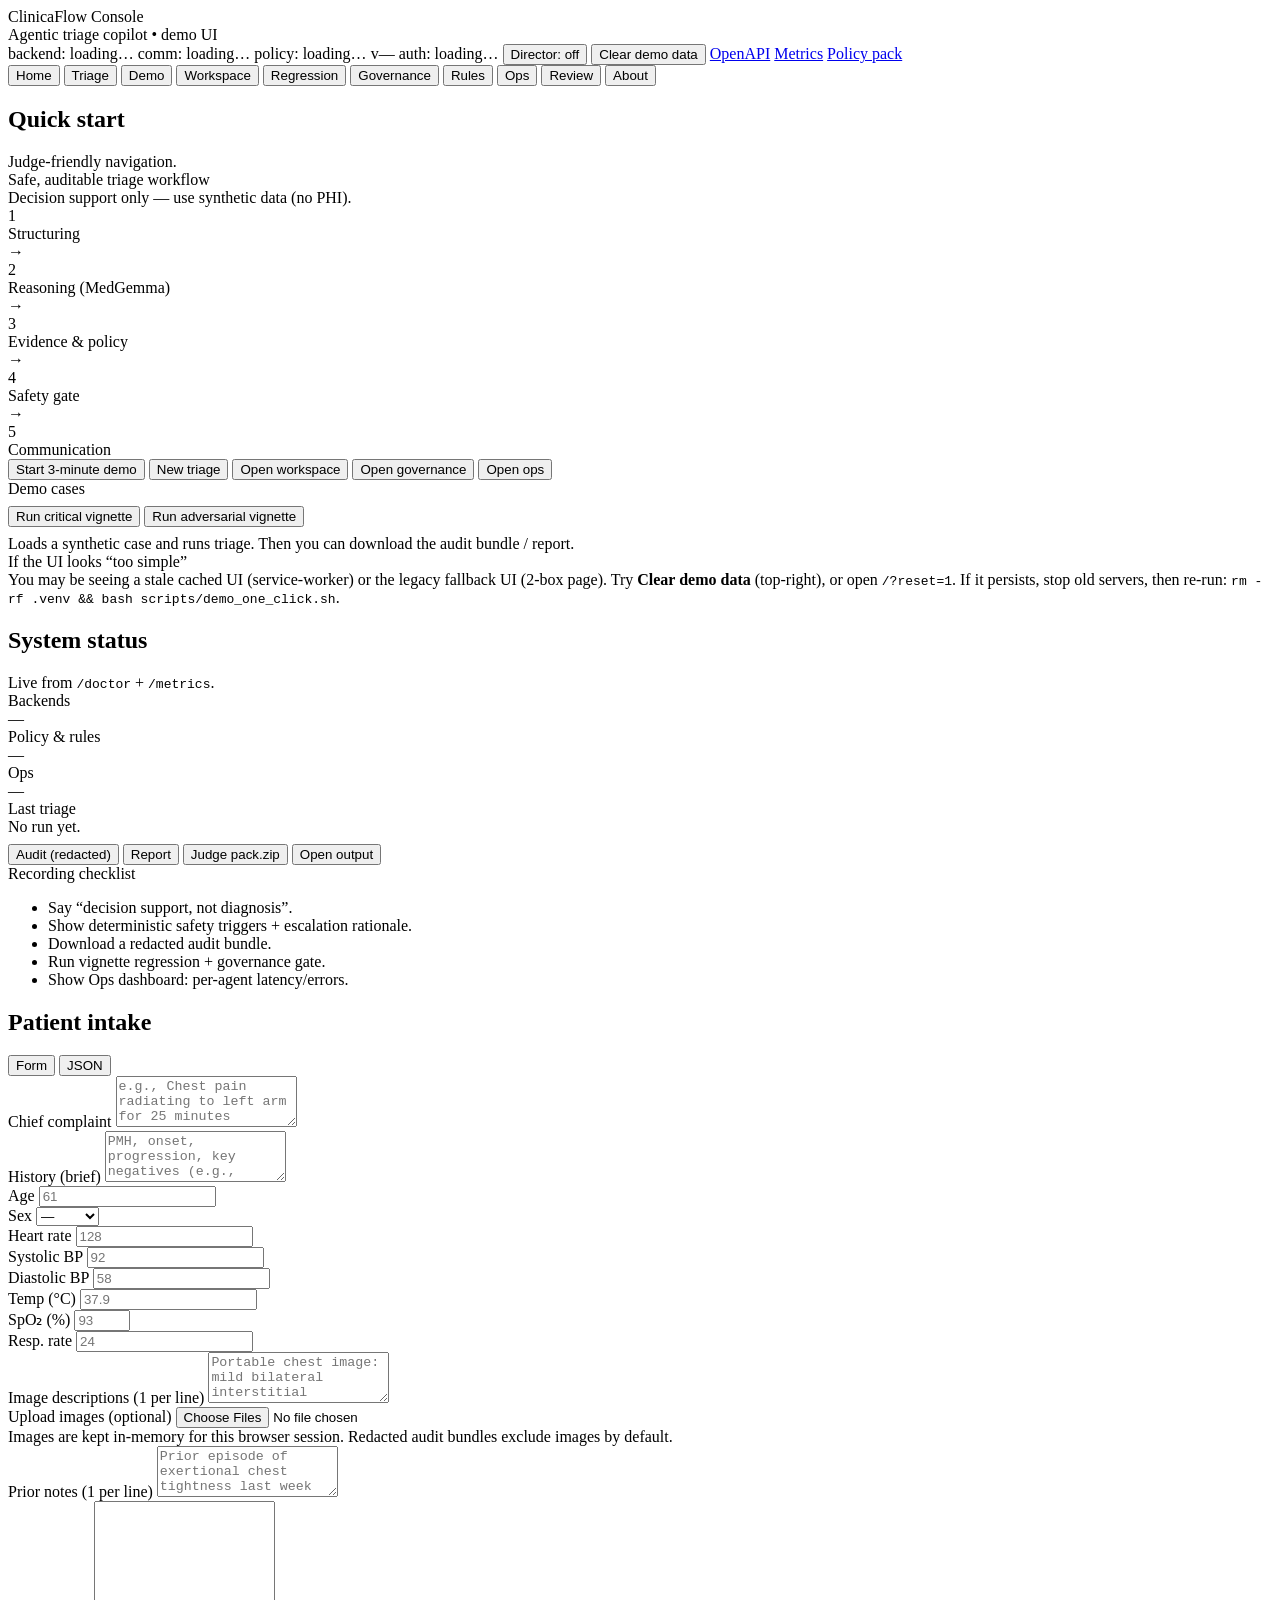
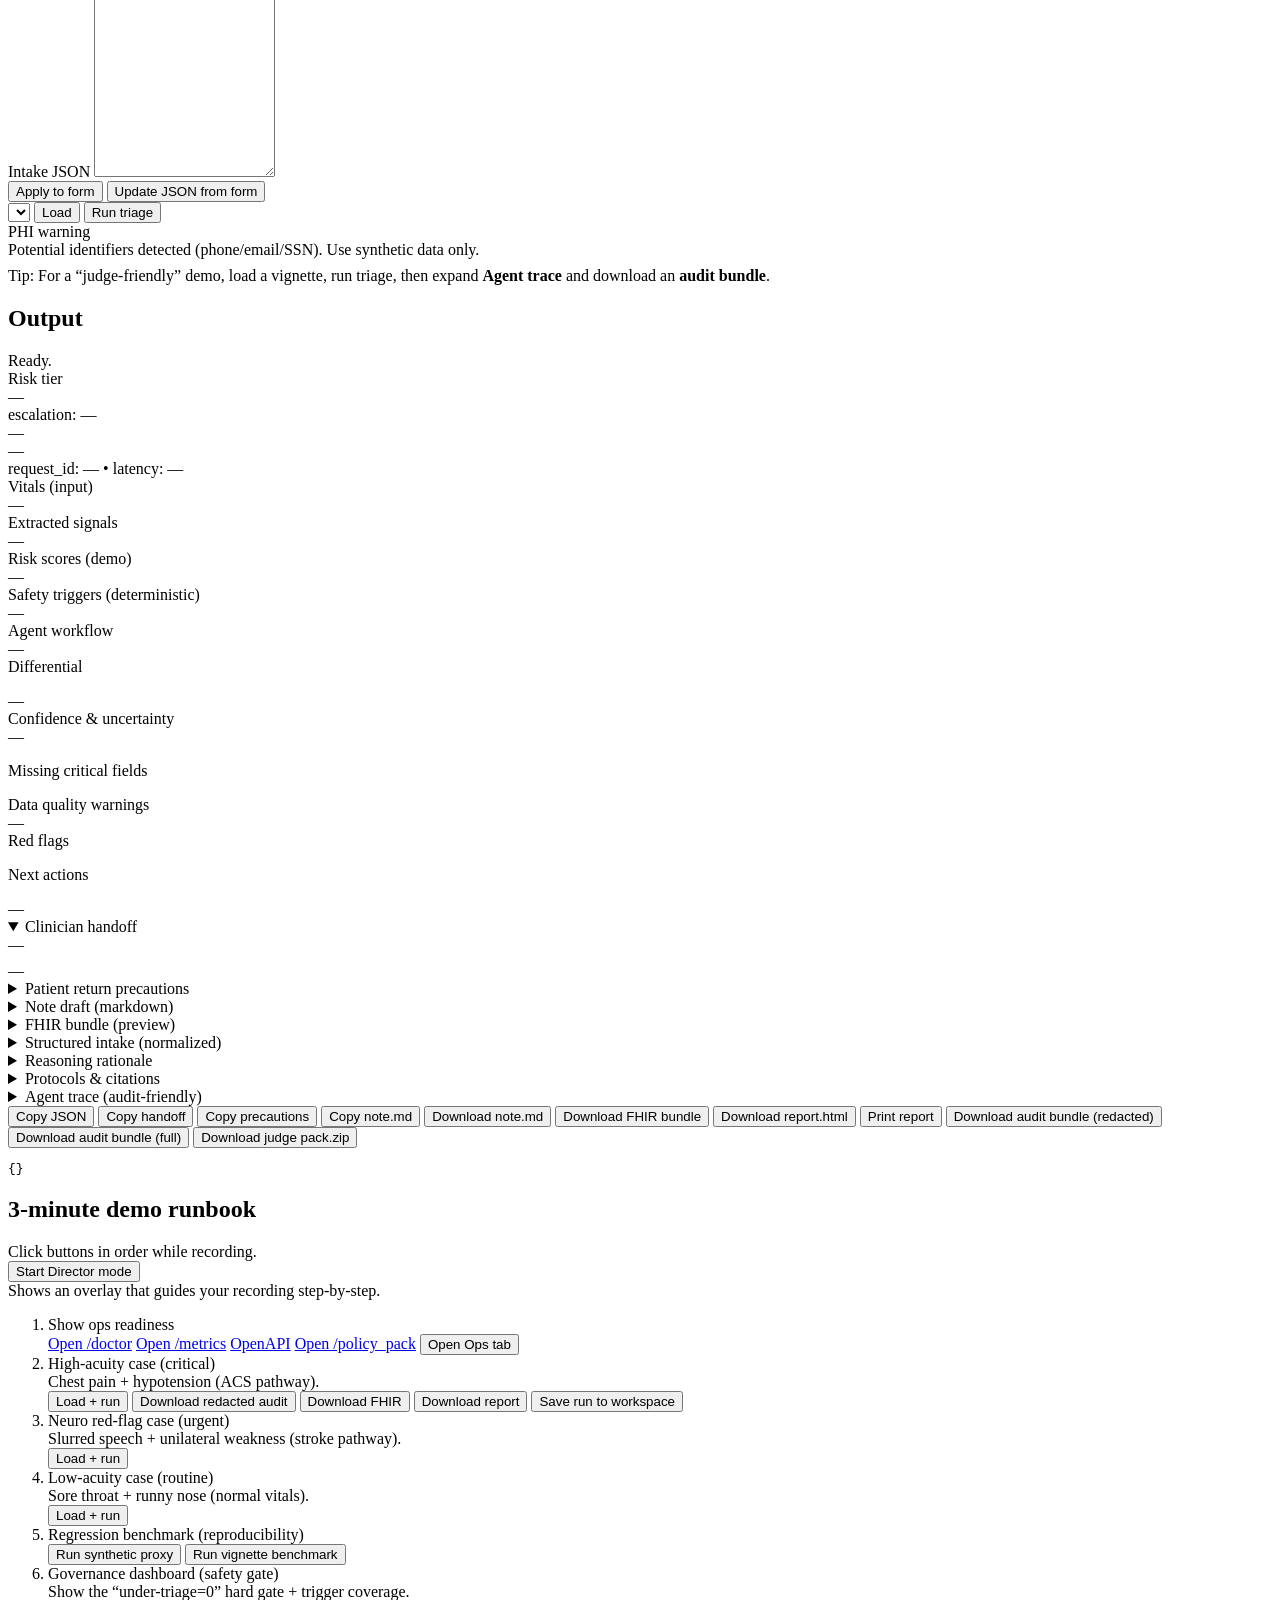
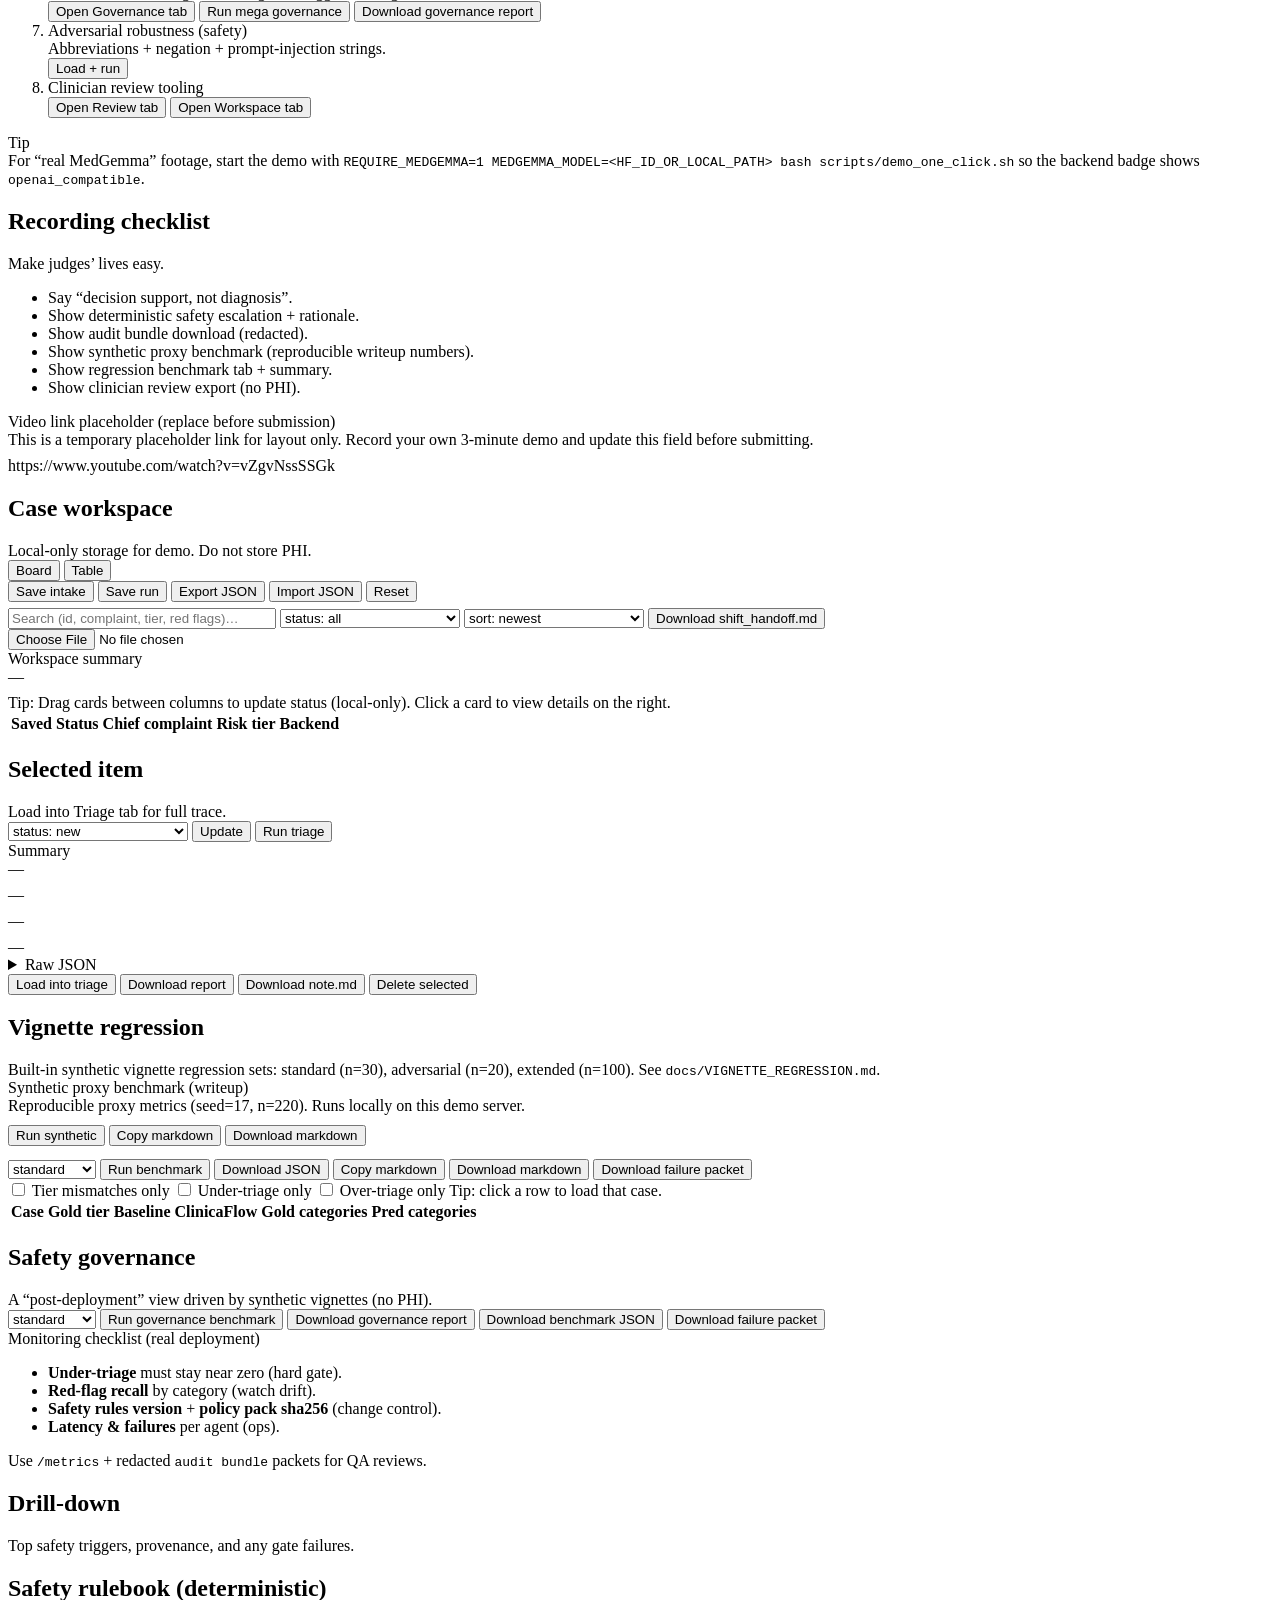
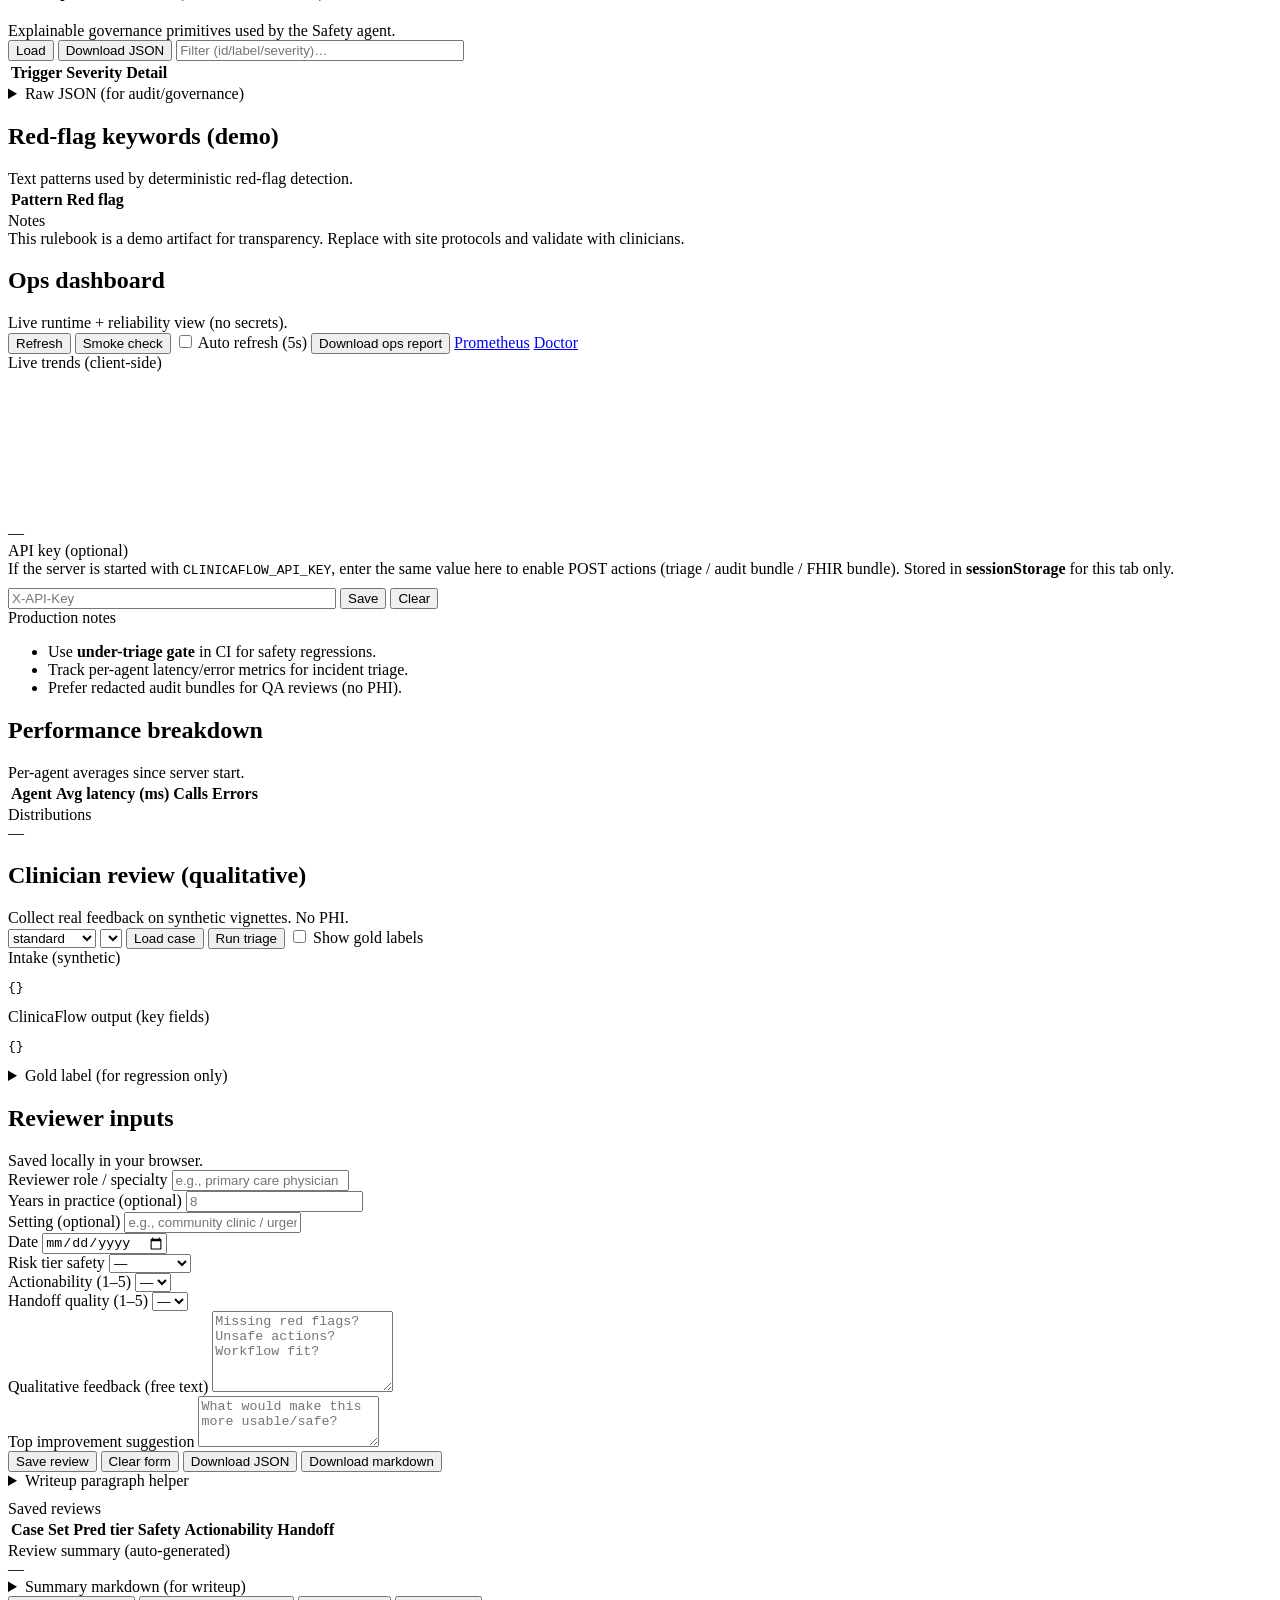
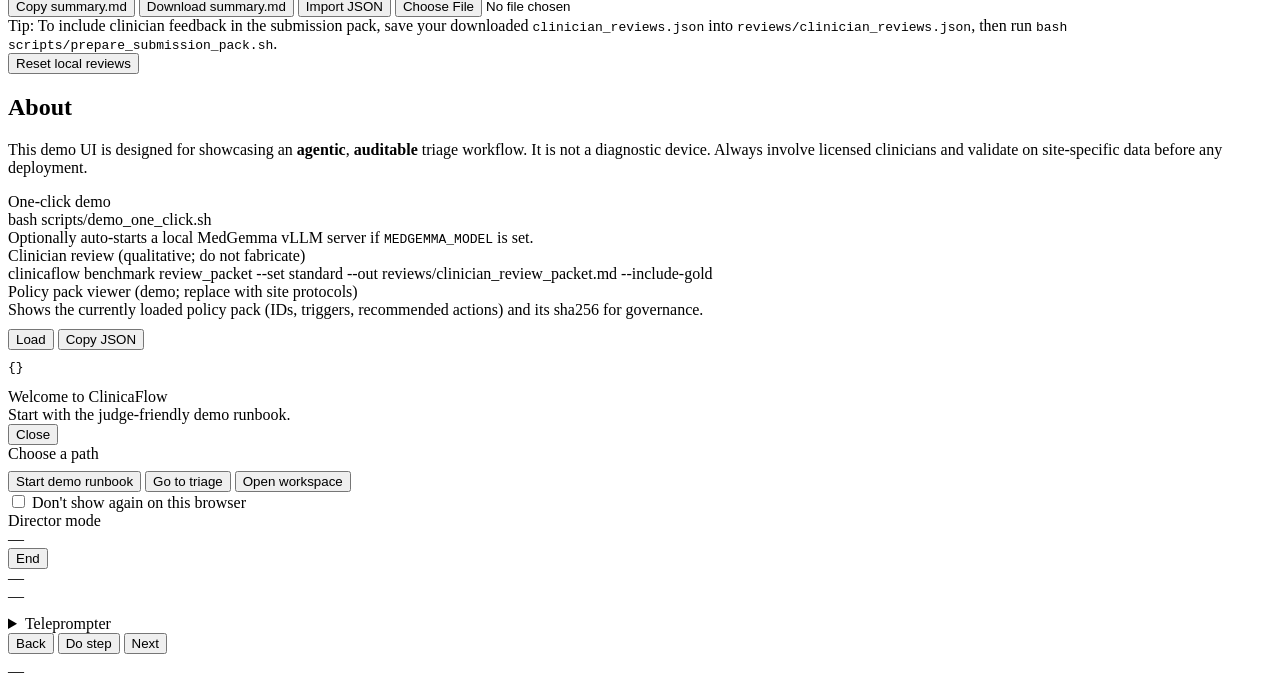
==== clinicaflow/resources/web/index.html @ e2ccda3d "Polish demo UI (cache-safe), add workspace board, and Kaggle writeup" ====
<!doctype html>
<html lang="en">
  <head>
    <meta charset="utf-8" />
    <meta name="viewport" content="width=device-width,initial-scale=1" />
    <meta name="theme-color" content="#111827" />
    <title>ClinicaFlow Console</title>
    <link rel="icon" href="/static/icon.svg" />
    <link rel="manifest" href="/static/manifest.webmanifest" />
    <link rel="stylesheet" href="/static/app.css" />
  </head>
  <body>
    <header class="topbar">
      <div class="brand">
        <div class="brand-title">ClinicaFlow Console</div>
        <div class="brand-subtitle">Agentic triage copilot • demo UI</div>
      </div>
      <div class="top-actions">
        <span id="backendBadge" class="pill">backend: loading…</span>
        <span id="commBadge" class="pill subtle">comm: loading…</span>
        <span id="policyBadge" class="pill subtle">policy: loading…</span>
        <span id="versionBadge" class="pill subtle">v—</span>
        <span id="authBadge" class="pill subtle">auth: loading…</span>
        <button id="directorToggle" class="btn subtle" type="button">Director: off</button>
        <button id="privacyReset" class="btn subtle" type="button" title="Clears local-only demo storage (workspace, checklists, reviews).">Clear demo data</button>
        <a class="btn subtle" href="/openapi.json" target="_blank" rel="noreferrer">OpenAPI</a>
        <a class="btn subtle" href="/metrics" target="_blank" rel="noreferrer">Metrics</a>
        <a class="btn subtle" href="/policy_pack" target="_blank" rel="noreferrer">Policy pack</a>
      </div>
    </header>

    <main class="container">
      <nav class="tabs" aria-label="Console tabs">
        <button class="tab active" data-tab="home" type="button">Home</button>
        <button class="tab" data-tab="triage" type="button">Triage</button>
        <button class="tab" data-tab="demo" type="button">Demo</button>
        <button class="tab" data-tab="workspace" type="button">Workspace</button>
        <button class="tab" data-tab="regression" type="button">Regression</button>
        <button class="tab" data-tab="governance" type="button">Governance</button>
        <button class="tab" data-tab="rules" type="button">Rules</button>
        <button class="tab" data-tab="ops" type="button">Ops</button>
        <button class="tab" data-tab="review" type="button">Review</button>
        <button class="tab" data-tab="about" type="button">About</button>
      </nav>

      <section id="tab-home" class="tabpanel active">
        <div class="grid">
          <section class="panel">
            <div class="panel-head">
              <h2>Quick start</h2>
              <div class="small">Judge-friendly navigation.</div>
            </div>

            <div class="hero">
              <div class="hero-title">Safe, auditable triage workflow</div>
              <div class="hero-subtitle muted">Decision support only — use synthetic data (no PHI).</div>
              <div class="flow" aria-label="5-agent workflow">
                <div class="flow-step">
                  <div class="flow-n">1</div>
                  <div class="flow-label">Structuring</div>
                </div>
                <div class="flow-arrow">→</div>
                <div class="flow-step">
                  <div class="flow-n">2</div>
                  <div class="flow-label">Reasoning (MedGemma)</div>
                </div>
                <div class="flow-arrow">→</div>
                <div class="flow-step">
                  <div class="flow-n">3</div>
                  <div class="flow-label">Evidence &amp; policy</div>
                </div>
                <div class="flow-arrow">→</div>
                <div class="flow-step safety">
                  <div class="flow-n">4</div>
                  <div class="flow-label">Safety gate</div>
                </div>
                <div class="flow-arrow">→</div>
                <div class="flow-step">
                  <div class="flow-n">5</div>
                  <div class="flow-label">Communication</div>
                </div>
              </div>
            </div>

            <div class="row">
              <button id="homeStartDemo" class="btn primary" type="button">Start 3-minute demo</button>
              <button id="homeGoTriage" class="btn subtle" type="button">New triage</button>
              <button id="homeGoWorkspace" class="btn subtle" type="button">Open workspace</button>
              <button id="homeGoGovernance" class="btn subtle" type="button">Open governance</button>
              <button id="homeGoOps" class="btn subtle" type="button">Open ops</button>
            </div>

            <div class="callout">
              <div class="k">Demo cases</div>
              <div class="row" style="margin-top: 8px;">
                <button id="homeRunCritical" class="btn primary" type="button">Run critical vignette</button>
                <button id="homeRunAdversarial" class="btn subtle" type="button">Run adversarial vignette</button>
              </div>
              <div class="small muted" style="margin-top: 8px;">
                Loads a synthetic case and runs triage. Then you can download the audit bundle / report.
              </div>
            </div>

            <div class="callout">
              <div class="k">If the UI looks “too simple”</div>
              <div class="small muted">
                You may be seeing a stale cached UI (service-worker) or the legacy fallback UI (2-box page).
                Try <b>Clear demo data</b> (top-right), or open
                <code>/?reset=1</code>. If it persists, stop old servers, then re-run:
                <code>rm -rf .venv &amp;&amp; bash scripts/demo_one_click.sh</code>.
              </div>
            </div>
          </section>

          <section class="panel">
            <div class="panel-head">
              <h2>System status</h2>
              <div class="small">Live from <code>/doctor</code> + <code>/metrics</code>.</div>
            </div>

            <div class="summary">
              <div class="card">
                <div class="k">Backends</div>
                <div id="homeBackends" class="small muted">—</div>
              </div>
              <div class="card">
                <div class="k">Policy &amp; rules</div>
                <div id="homePolicyRules" class="small muted">—</div>
              </div>
              <div class="card">
                <div class="k">Ops</div>
                <div id="homeOps" class="small muted">—</div>
              </div>
              <div class="card">
                <div class="k">Last triage</div>
                <div id="homeLastRun" class="small muted">No run yet.</div>
                <div class="row" style="margin-top: 8px;">
                  <button id="homeDownloadAudit" class="btn subtle" type="button">Audit (redacted)</button>
                  <button id="homeDownloadReport" class="btn subtle" type="button">Report</button>
                  <button id="homeDownloadJudgePack" class="btn subtle" type="button">Judge pack.zip</button>
                  <button id="homeOpenTrace" class="btn subtle" type="button">Open output</button>
                </div>
              </div>
            </div>

            <div class="callout">
              <div class="k">Recording checklist</div>
              <ul class="checklist">
                <li>Say “decision support, not diagnosis”.</li>
                <li>Show deterministic safety triggers + escalation rationale.</li>
                <li>Download a redacted audit bundle.</li>
                <li>Run vignette regression + governance gate.</li>
                <li>Show Ops dashboard: per-agent latency/errors.</li>
              </ul>
            </div>
          </section>
        </div>
      </section>

      <section id="tab-triage" class="tabpanel">
        <div class="grid">
          <section class="panel">
            <div class="panel-head">
              <h2>Patient intake</h2>
              <div class="segmented" role="tablist" aria-label="Input mode">
                <button class="seg active" data-mode="form" type="button">Form</button>
                <button class="seg" data-mode="json" type="button">JSON</button>
              </div>
            </div>

            <div id="mode-form" class="mode-panel">
              <div class="form-grid">
                <div class="field span-2">
                  <label for="chiefComplaint">Chief complaint</label>
                  <textarea id="chiefComplaint" rows="3" placeholder="e.g., Chest pain radiating to left arm for 25 minutes"></textarea>
                </div>

                <div class="field span-2">
                  <label for="history">History (brief)</label>
                  <textarea id="history" rows="3" placeholder="PMH, onset, progression, key negatives (e.g., denies syncope)…"></textarea>
                </div>

                <div class="field">
                  <label for="age">Age</label>
                  <input id="age" type="number" min="0" step="1" placeholder="61" />
                </div>

                <div class="field">
                  <label for="sex">Sex</label>
                  <select id="sex">
                    <option value="">—</option>
                    <option value="female">female</option>
                    <option value="male">male</option>
                    <option value="other">other</option>
                  </select>
                </div>

                <div class="field">
                  <label for="hr">Heart rate</label>
                  <input id="hr" type="number" min="0" step="1" placeholder="128" />
                </div>

                <div class="field">
                  <label for="sbp">Systolic BP</label>
                  <input id="sbp" type="number" min="0" step="1" placeholder="92" />
                </div>

                <div class="field">
                  <label for="dbp">Diastolic BP</label>
                  <input id="dbp" type="number" min="0" step="1" placeholder="58" />
                </div>

                <div class="field">
                  <label for="temp">Temp (°C)</label>
                  <input id="temp" type="number" step="0.1" placeholder="37.9" />
                </div>

                <div class="field">
                  <label for="spo2">SpO₂ (%)</label>
                  <input id="spo2" type="number" min="0" max="100" step="1" placeholder="93" />
                </div>

                <div class="field">
                  <label for="rr">Resp. rate</label>
                  <input id="rr" type="number" min="0" step="1" placeholder="24" />
                </div>

                <div class="field span-2">
                  <label for="imageDesc">Image descriptions (1 per line)</label>
                  <textarea id="imageDesc" rows="3" placeholder="Portable chest image: mild bilateral interstitial opacities"></textarea>
                </div>

                <div class="field span-2">
                  <label for="imageFiles">Upload images (optional)</label>
                  <input id="imageFiles" type="file" accept="image/*" multiple />
                  <div id="imagePreview" class="image-preview"></div>
                  <div id="imageHint" class="small muted">
                    Images are kept in-memory for this browser session. Redacted audit bundles exclude images by default.
                  </div>
                </div>

                <div class="field span-2">
                  <label for="priorNotes">Prior notes (1 per line)</label>
                  <textarea id="priorNotes" rows="3" placeholder="Prior episode of exertional chest tightness last week"></textarea>
                </div>
              </div>
            </div>

            <div id="mode-json" class="mode-panel hidden">
              <div class="field">
                <label for="intakeJson">Intake JSON</label>
                <textarea id="intakeJson" class="mono" rows="18"></textarea>
              </div>
              <div class="row">
                <button id="applyJsonToForm" class="btn subtle" type="button">Apply to form</button>
                <button id="updateJsonFromForm" class="btn subtle" type="button">Update JSON from form</button>
              </div>
            </div>

            <div class="row">
              <select id="presetSelect" class="select"></select>
              <button id="loadPreset" class="btn subtle" type="button">Load</button>
              <button id="runTriage" class="btn primary" type="button">Run triage</button>
            </div>

            <div id="intakeError" class="alert hidden"></div>
            <div id="phiWarn" class="callout hidden">
              <div class="row" style="margin-top: 0;">
                <span class="chip warn">PHI warning</span>
                <div class="small muted">Potential identifiers detected (phone/email/SSN). Use synthetic data only.</div>
              </div>
              <div id="phiWarnDetail" class="small muted mono" style="margin-top: 8px;"></div>
            </div>
            <div class="hint">
              Tip: For a “judge-friendly” demo, load a vignette, run triage, then expand <b>Agent trace</b> and download
              an <b>audit bundle</b>.
            </div>
          </section>

          <section class="panel">
            <div class="panel-head">
              <h2>Output</h2>
              <div class="small" id="statusLine">Ready.</div>
            </div>

            <div id="decisionBanner" class="banner hidden"></div>

            <div class="summary">
              <div class="card">
                <div class="k">Risk tier</div>
                <div class="row" style="margin-top: 0;">
                  <div id="riskTier" class="risk">—</div>
                  <span id="escalationPill" class="pill subtle">escalation: —</span>
                </div>
                <div id="careSetting" class="small">—</div>
                <div id="tierRationale" class="small muted">—</div>
                <div id="metaLine" class="small">request_id: — • latency: —</div>
              </div>
              <div class="card">
                <div class="k">Vitals (input)</div>
                <div id="vitalsSummary" class="small muted">—</div>
              </div>
              <div class="card">
                <div class="k">Extracted signals</div>
                <div id="signalsSummary" class="small muted">—</div>
              </div>
              <div class="card">
                <div class="k">Risk scores (demo)</div>
                <div id="riskScores" class="small muted">—</div>
              </div>
              <div class="card">
                <div class="k">Safety triggers (deterministic)</div>
                <div id="safetyTriggers" class="small muted">—</div>
              </div>
              <div class="card">
                <div class="k">Agent workflow</div>
                <div id="traceMini" class="small muted">—</div>
              </div>
              <div class="card">
                <div class="k">Differential</div>
                <ul id="differential" class="list"></ul>
                <div id="reasoningInfo" class="small muted">—</div>
              </div>
              <div class="card">
                <div class="k">Confidence & uncertainty</div>
                <div class="row" style="margin-top: 0;">
                  <div id="confidenceVal" class="mono">—</div>
                  <div class="bar"><div id="confidenceBar" class="bar-fill"></div></div>
                </div>
                <ul id="uncertainty" class="list"></ul>
              </div>
              <div class="card">
                <div class="k">Missing critical fields</div>
                <ul id="missingFields" class="list"></ul>
              </div>
              <div class="card">
                <div class="k">Data quality warnings</div>
                <div id="qualityWarnings" class="small muted">—</div>
              </div>
              <div class="card">
                <div class="k">Red flags</div>
                <ul id="redFlags" class="list"></ul>
              </div>
              <div class="card">
                <div class="k">Next actions</div>
                <ol id="actions" class="list"></ol>
                <div id="actionsProgress" class="small muted">—</div>
              </div>
            </div>

            <details class="details" open>
              <summary>Clinician handoff</summary>
              <div id="handoff" class="prewrap muted">—</div>
              <div id="commInfo" class="small muted" style="margin-top: 8px;">—</div>
            </details>

            <details class="details">
              <summary>Patient return precautions</summary>
              <div id="patientSummary" class="prewrap muted">—</div>
            </details>

            <details class="details">
              <summary>Note draft (markdown)</summary>
              <div class="small muted">Generated locally from the current intake + result + checklist (no external calls).</div>
              <pre id="notePreview" class="pre mono">—</pre>
            </details>

            <details class="details">
              <summary>FHIR bundle (preview)</summary>
              <div class="row" style="margin-top: 0;">
                <button id="buildFhirPreview" class="btn subtle" type="button">Build preview</button>
                <div class="small muted">Uses <code>POST /fhir_bundle?redact=1</code> with the existing intake+result.</div>
              </div>
              <pre id="fhirPreview" class="pre mono">{}</pre>
            </details>

            <details class="details">
              <summary>Structured intake (normalized)</summary>
              <pre id="structuredOut" class="pre mono">{}</pre>
            </details>

            <details class="details">
              <summary>Reasoning rationale</summary>
              <div id="rationale" class="prewrap muted">—</div>
            </details>

            <details class="details">
              <summary>Protocols & citations</summary>
              <div id="citations" class="citations muted">—</div>
            </details>

            <details class="details">
              <summary>Agent trace (audit-friendly)</summary>
              <div id="trace" class="trace"></div>
            </details>

            <div class="row">
              <button id="copyResult" class="btn subtle" type="button">Copy JSON</button>
              <button id="copyHandoff" class="btn subtle" type="button">Copy handoff</button>
              <button id="copyPatient" class="btn subtle" type="button">Copy precautions</button>
              <button id="copyNote" class="btn subtle" type="button">Copy note.md</button>
              <button id="downloadNote" class="btn subtle" type="button">Download note.md</button>
              <button id="downloadFhir" class="btn subtle" type="button">Download FHIR bundle</button>
              <button id="downloadReport" class="btn subtle" type="button">Download report.html</button>
              <button id="printReport" class="btn subtle" type="button">Print report</button>
              <button id="downloadRedacted" class="btn subtle" type="button">Download audit bundle (redacted)</button>
              <button id="downloadFull" class="btn subtle" type="button">Download audit bundle (full)</button>
              <button id="downloadJudgePack" class="btn subtle" type="button">Download judge pack.zip</button>
            </div>

            <div id="runError" class="alert hidden"></div>
            <pre id="rawResult" class="pre mono">{}</pre>
          </section>
        </div>
      </section>

      <section id="tab-demo" class="tabpanel">
        <div class="grid">
          <section class="panel">
            <div class="panel-head">
              <h2>3-minute demo runbook</h2>
              <div class="small">Click buttons in order while recording.</div>
            </div>

            <div class="row" style="margin-top: 0;">
              <button id="demoDirectorStart" class="btn subtle" type="button">Start Director mode</button>
              <div class="small muted">Shows an overlay that guides your recording step-by-step.</div>
            </div>

            <ol class="runbook">
              <li>
                <div class="k">Show ops readiness</div>
                <div class="row">
                  <a class="btn subtle" href="/doctor" target="_blank" rel="noreferrer">Open /doctor</a>
                  <a class="btn subtle" href="/metrics" target="_blank" rel="noreferrer">Open /metrics</a>
                  <a class="btn subtle" href="/openapi.json" target="_blank" rel="noreferrer">OpenAPI</a>
                  <a class="btn subtle" href="/policy_pack" target="_blank" rel="noreferrer">Open /policy_pack</a>
                  <button id="demoGoOps" class="btn subtle" type="button">Open Ops tab</button>
                </div>
              </li>
              <li>
                <div class="k">High-acuity case (critical)</div>
                <div class="small muted">Chest pain + hypotension (ACS pathway).</div>
                <div class="row">
                  <button id="demoCritical" class="btn primary" type="button">Load + run</button>
                  <button id="demoDownloadAudit" class="btn subtle" type="button">Download redacted audit</button>
                  <button id="demoDownloadFhir" class="btn subtle" type="button">Download FHIR</button>
                  <button id="demoDownloadReport" class="btn subtle" type="button">Download report</button>
                  <button id="demoSaveWorkspace" class="btn subtle" type="button">Save run to workspace</button>
                </div>
              </li>
              <li>
                <div class="k">Neuro red-flag case (urgent)</div>
                <div class="small muted">Slurred speech + unilateral weakness (stroke pathway).</div>
                <div class="row">
                  <button id="demoNeuro" class="btn primary" type="button">Load + run</button>
                </div>
              </li>
              <li>
                <div class="k">Low-acuity case (routine)</div>
                <div class="small muted">Sore throat + runny nose (normal vitals).</div>
                <div class="row">
                  <button id="demoRoutine" class="btn primary" type="button">Load + run</button>
                </div>
              </li>
              <li>
                <div class="k">Regression benchmark (reproducibility)</div>
                <div class="row">
                  <button id="demoSynthetic" class="btn subtle" type="button">Run synthetic proxy</button>
                  <button id="demoRegression" class="btn primary" type="button">Run vignette benchmark</button>
                </div>
              </li>
              <li>
                <div class="k">Governance dashboard (safety gate)</div>
                <div class="small muted">Show the “under-triage=0” hard gate + trigger coverage.</div>
                <div class="row">
                  <button id="demoGoGovernance" class="btn subtle" type="button">Open Governance tab</button>
                  <button id="demoGovMega" class="btn primary" type="button">Run mega governance</button>
                  <button id="demoGovDownload" class="btn subtle" type="button">Download governance report</button>
                </div>
              </li>
              <li>
                <div class="k">Adversarial robustness (safety)</div>
                <div class="small muted">Abbreviations + negation + prompt-injection strings.</div>
                <div class="row">
                  <button id="demoAdversarial" class="btn primary" type="button">Load + run</button>
                </div>
              </li>
              <li>
                <div class="k">Clinician review tooling</div>
                <div class="row">
                  <button id="demoGoReview" class="btn subtle" type="button">Open Review tab</button>
                  <button id="demoGoWorkspace" class="btn subtle" type="button">Open Workspace tab</button>
                </div>
              </li>
            </ol>

            <div class="callout">
              <div class="k">Tip</div>
              <div class="small muted">
                For “real MedGemma” footage, start the demo with
                <code>REQUIRE_MEDGEMMA=1 MEDGEMMA_MODEL=&lt;HF_ID_OR_LOCAL_PATH&gt; bash scripts/demo_one_click.sh</code>
                so the backend badge shows <code>openai_compatible</code>.
              </div>
            </div>
          </section>

          <section class="panel">
            <div class="panel-head">
              <h2>Recording checklist</h2>
              <div class="small">Make judges’ lives easy.</div>
            </div>
            <ul class="checklist">
              <li>Say “decision support, not diagnosis”.</li>
              <li>Show deterministic safety escalation + rationale.</li>
              <li>Show audit bundle download (redacted).</li>
              <li>Show synthetic proxy benchmark (reproducible writeup numbers).</li>
              <li>Show regression benchmark tab + summary.</li>
              <li>Show clinician review export (no PHI).</li>
            </ul>
            <div class="callout">
              <div class="k">Video link placeholder (replace before submission)</div>
              <div class="small muted">
                This is a temporary placeholder link for layout only. Record your own 3-minute demo and update this field before submitting.
              </div>
              <div class="small muted mono" style="margin-top: 8px;">https://www.youtube.com/watch?v=vZgvNssSSGk</div>
            </div>
          </section>
        </div>
      </section>

      <section id="tab-workspace" class="tabpanel">
        <div class="grid">
          <section class="panel">
            <div class="panel-head">
              <h2>Case workspace</h2>
              <div class="row" style="margin-top: 0;">
                <div class="small">Local-only storage for demo. Do not store PHI.</div>
                <div class="segmented" role="tablist" aria-label="Workspace view">
                  <button id="wsViewBoard" class="seg active" data-view="board" type="button">Board</button>
                  <button id="wsViewTable" class="seg" data-view="table" type="button">Table</button>
                </div>
              </div>
            </div>

            <div class="row">
              <button id="wsSaveIntake" class="btn subtle" type="button">Save intake</button>
              <button id="wsSaveRun" class="btn primary" type="button">Save run</button>
              <button id="wsExport" class="btn subtle" type="button">Export JSON</button>
              <button id="wsImport" class="btn subtle" type="button">Import JSON</button>
              <button id="wsReset" class="btn subtle" type="button">Reset</button>
              <span id="wsStatus" class="small"></span>
            </div>

            <div class="row" style="margin-top: 6px;">
              <input id="wsSearch" type="text" placeholder="Search (id, complaint, tier, red flags)…" style="min-width: 260px;" />
              <select id="wsFilterStatus" class="select" style="min-width: 180px;">
                <option value="all">status: all</option>
                <option value="new">status: new</option>
                <option value="triaged">status: triaged</option>
                <option value="needs_review">status: needs_review</option>
                <option value="closed">status: closed</option>
              </select>
              <select id="wsSort" class="select" style="min-width: 180px;">
                <option value="newest">sort: newest</option>
                <option value="oldest">sort: oldest</option>
                <option value="severity">sort: severity</option>
                <option value="status">sort: status</option>
              </select>
              <button id="wsDownloadHandoff" class="btn subtle" type="button">Download shift_handoff.md</button>
            </div>
            <input id="wsImportFile" class="hidden" type="file" accept="application/json" />

            <div id="wsSummary" class="callout">
              <div class="k">Workspace summary</div>
              <div id="wsSummaryText" class="small muted">—</div>
            </div>

            <div id="wsBoardWrap" class="kanban-wrap">
              <div id="wsBoard" class="kanban" aria-label="Workspace board"></div>
              <div class="small muted" style="margin-top: 8px;">
                Tip: Drag cards between columns to update status (local-only). Click a card to view details on the right.
              </div>
            </div>

            <div id="wsTableWrap" class="tablewrap hidden">
              <table>
                <thead>
                  <tr>
                    <th>Saved</th>
                    <th>Status</th>
                    <th>Chief complaint</th>
                    <th>Risk tier</th>
                    <th>Backend</th>
                    <th></th>
                  </tr>
                </thead>
                <tbody id="wsTableBody"></tbody>
              </table>
            </div>
          </section>

          <section class="panel">
            <div class="panel-head">
              <h2>Selected item</h2>
              <div class="small">Load into Triage tab for full trace.</div>
            </div>

            <div class="row" style="margin-top: 0;">
              <select id="wsStatusSelect" class="select" style="min-width: 180px;">
                <option value="new">status: new</option>
                <option value="triaged">status: triaged</option>
                <option value="needs_review">status: needs_review</option>
                <option value="closed">status: closed</option>
              </select>
              <button id="wsUpdateStatus" class="btn subtle" type="button">Update</button>
              <button id="wsRunTriage" class="btn subtle" type="button">Run triage</button>
            </div>

            <div id="wsSelectedSummary" class="callout">
              <div class="k">Summary</div>
              <div id="wsSelectedSummaryText" class="small muted">—</div>
              <div id="wsSelectedRedFlags" class="small muted" style="margin-top: 8px;">—</div>
              <div id="wsSelectedActions" class="small muted" style="margin-top: 8px;">—</div>
              <div id="wsSelectedHandoff" class="prewrap muted" style="margin-top: 8px;">—</div>
            </div>

            <details class="details">
              <summary>Raw JSON</summary>
              <pre id="wsSelected" class="pre mono">{}</pre>
            </details>
            <div class="row">
              <button id="wsLoadIntoTriage" class="btn primary" type="button">Load into triage</button>
              <button id="wsDownloadReport" class="btn subtle" type="button">Download report</button>
              <button id="wsDownloadNote" class="btn subtle" type="button">Download note.md</button>
              <button id="wsDeleteSelected" class="btn subtle" type="button">Delete selected</button>
            </div>

            <div id="wsError" class="alert hidden"></div>
          </section>
        </div>
      </section>

      <section id="tab-regression" class="tabpanel">
        <section class="panel">
          <div class="panel-head">
            <h2>Vignette regression</h2>
            <div class="small">
              Built-in synthetic vignette regression sets:
              standard (n=30), adversarial (n=20), extended (n=100). See <code>docs/VIGNETTE_REGRESSION.md</code>.
            </div>
          </div>

          <div class="callout">
            <div class="k">Synthetic proxy benchmark (writeup)</div>
            <div class="small muted">Reproducible proxy metrics (seed=17, n=220). Runs locally on this demo server.</div>
            <div class="row" style="margin-top: 10px;">
              <button id="runSynthetic" class="btn subtle" type="button">Run synthetic</button>
              <button id="copySyntheticMd" class="btn subtle" type="button">Copy markdown</button>
              <button id="downloadSyntheticMd" class="btn subtle" type="button">Download markdown</button>
              <span id="syntheticStatus" class="small"></span>
            </div>
            <pre id="syntheticMd" class="pre mono" style="margin-top: 10px;"></pre>
          </div>

          <div class="row">
            <select id="benchSet" class="select">
              <option value="standard">standard</option>
              <option value="adversarial">adversarial</option>
              <option value="extended">extended</option>
              <option value="all">all</option>
              <option value="mega">mega</option>
            </select>
            <button id="runBench" class="btn primary" type="button">Run benchmark</button>
            <button id="downloadBench" class="btn subtle" type="button">Download JSON</button>
            <button id="copyBenchMd" class="btn subtle" type="button">Copy markdown</button>
            <button id="downloadBenchMd" class="btn subtle" type="button">Download markdown</button>
            <button id="downloadFailureMd" class="btn subtle" type="button">Download failure packet</button>
            <span id="benchStatus" class="small"></span>
          </div>

          <div class="row">
            <label class="check"><input id="filterMismatch" type="checkbox" /> Tier mismatches only</label>
            <label class="check"><input id="filterUnder" type="checkbox" /> Under-triage only</label>
            <label class="check"><input id="filterOver" type="checkbox" /> Over-triage only</label>
            <span class="small muted">Tip: click a row to load that case.</span>
          </div>

          <div id="benchSummary" class="bench-summary"></div>
          <div class="tablewrap">
            <table id="benchTable">
              <thead>
                <tr>
                  <th>Case</th>
                  <th>Gold tier</th>
                  <th>Baseline</th>
                  <th>ClinicaFlow</th>
                  <th>Gold categories</th>
                  <th>Pred categories</th>
                </tr>
              </thead>
              <tbody id="benchBody"></tbody>
            </table>
          </div>
        </section>
      </section>

      <section id="tab-governance" class="tabpanel">
        <div class="grid">
          <section class="panel">
            <div class="panel-head">
              <h2>Safety governance</h2>
              <div class="small">A “post-deployment” view driven by synthetic vignettes (no PHI).</div>
            </div>

            <div class="row">
              <select id="govBenchSet" class="select">
                <option value="standard">standard</option>
                <option value="adversarial">adversarial</option>
                <option value="extended">extended</option>
                <option value="all">all</option>
                <option value="mega">mega</option>
              </select>
              <button id="govRunBench" class="btn primary" type="button">Run governance benchmark</button>
              <button id="govDownloadMd" class="btn subtle" type="button">Download governance report</button>
              <button id="govDownloadBench" class="btn subtle" type="button">Download benchmark JSON</button>
              <button id="govDownloadFailure" class="btn subtle" type="button">Download failure packet</button>
              <span id="govStatus" class="small"></span>
            </div>

            <div id="govGate" class="callout"></div>
            <div id="govCards" class="summary"></div>

            <div class="callout">
              <div class="k">Monitoring checklist (real deployment)</div>
              <ul class="list">
                <li><b>Under-triage</b> must stay near zero (hard gate).</li>
                <li><b>Red-flag recall</b> by category (watch drift).</li>
                <li><b>Safety rules version</b> + <b>policy pack sha256</b> (change control).</li>
                <li><b>Latency & failures</b> per agent (ops).</li>
              </ul>
              <div class="small muted" style="margin-top: 6px;">
                Use <code>/metrics</code> + redacted <code>audit bundle</code> packets for QA reviews.
              </div>
            </div>
          </section>

          <section class="panel">
            <div class="panel-head">
              <h2>Drill-down</h2>
              <div class="small">Top safety triggers, provenance, and any gate failures.</div>
            </div>

            <div id="govProvenance" class="callout"></div>
            <div id="govTriggers" class="callout"></div>
            <div id="govUnder" class="callout"></div>
          </section>
        </div>
      </section>

      <section id="tab-rules" class="tabpanel">
        <div class="grid">
          <section class="panel">
            <div class="panel-head">
              <h2>Safety rulebook (deterministic)</h2>
              <div class="small">Explainable governance primitives used by the Safety agent.</div>
            </div>

            <div class="row">
              <button id="rulesRefresh" class="btn primary" type="button">Load</button>
              <button id="rulesDownloadJson" class="btn subtle" type="button">Download JSON</button>
              <input id="rulesFilter" type="text" placeholder="Filter (id/label/severity)…" style="min-width: 280px;" />
              <span id="rulesStatus" class="small"></span>
            </div>

            <div id="rulesMeta" class="callout"></div>

            <div class="tablewrap">
              <table>
                <thead>
                  <tr>
                    <th>Trigger</th>
                    <th>Severity</th>
                    <th>Detail</th>
                  </tr>
                </thead>
                <tbody id="rulesTriggerBody"></tbody>
              </table>
            </div>

            <details class="details">
              <summary>Raw JSON (for audit/governance)</summary>
              <pre id="rulesJson" class="pre mono">{}</pre>
            </details>
          </section>

          <section class="panel">
            <div class="panel-head">
              <h2>Red-flag keywords (demo)</h2>
              <div class="small">Text patterns used by deterministic red-flag detection.</div>
            </div>

            <div class="tablewrap">
              <table>
                <thead>
                  <tr>
                    <th>Pattern</th>
                    <th>Red flag</th>
                  </tr>
                </thead>
                <tbody id="rulesKeywordBody"></tbody>
              </table>
            </div>

            <div class="callout">
              <div class="k">Notes</div>
              <div class="small muted">
                This rulebook is a demo artifact for transparency. Replace with site protocols and validate with clinicians.
              </div>
            </div>
          </section>
        </div>
      </section>

      <section id="tab-ops" class="tabpanel">
        <div class="grid">
          <section class="panel">
            <div class="panel-head">
              <h2>Ops dashboard</h2>
              <div class="small">Live runtime + reliability view (no secrets).</div>
            </div>

            <div class="row">
              <button id="opsRefresh" class="btn primary" type="button">Refresh</button>
              <button id="opsSmoke" class="btn subtle" type="button">Smoke check</button>
              <label class="check"><input id="opsAuto" type="checkbox" /> Auto refresh (5s)</label>
              <button id="opsDownloadMd" class="btn subtle" type="button">Download ops report</button>
              <a class="btn subtle" href="/metrics?format=prometheus" target="_blank" rel="noreferrer">Prometheus</a>
              <a class="btn subtle" href="/doctor" target="_blank" rel="noreferrer">Doctor</a>
            </div>

            <div id="opsStatus" class="small"></div>
            <div id="opsSummary" class="summary"></div>

            <div class="callout">
              <div class="k">Live trends (client-side)</div>
              <canvas id="opsChart" class="chart" height="140"></canvas>
              <div id="opsChartLegend" class="small muted" style="margin-top: 8px;">—</div>
            </div>

            <div id="opsSmokeOut" class="callout"></div>
            <div id="opsAlerts" class="callout"></div>

            <div class="callout">
              <div class="k">API key (optional)</div>
              <div class="small muted">
                If the server is started with <code>CLINICAFLOW_API_KEY</code>, enter the same value here to enable POST actions
                (triage / audit bundle / FHIR bundle). Stored in <b>sessionStorage</b> for this tab only.
              </div>
              <div class="row" style="margin-top: 10px;">
                <input id="authApiKey" type="password" placeholder="X-API-Key" style="min-width: 320px;" />
                <button id="authSave" class="btn subtle" type="button">Save</button>
                <button id="authClear" class="btn subtle" type="button">Clear</button>
                <span id="authStatus" class="small"></span>
              </div>
            </div>

            <div class="callout">
              <div class="k">Production notes</div>
              <ul class="list">
                <li>Use <b>under-triage gate</b> in CI for safety regressions.</li>
                <li>Track per-agent latency/error metrics for incident triage.</li>
                <li>Prefer redacted audit bundles for QA reviews (no PHI).</li>
              </ul>
            </div>
          </section>

          <section class="panel">
            <div class="panel-head">
              <h2>Performance breakdown</h2>
              <div class="small">Per-agent averages since server start.</div>
            </div>

            <div class="tablewrap">
              <table>
                <thead>
                  <tr>
                    <th>Agent</th>
                    <th>Avg latency (ms)</th>
                    <th>Calls</th>
                    <th>Errors</th>
                  </tr>
                </thead>
                <tbody id="opsAgentBody"></tbody>
              </table>
            </div>

            <div class="callout">
              <div class="k">Distributions</div>
              <div id="opsDistributions" class="small muted">—</div>
            </div>
          </section>
        </div>
      </section>

      <section id="tab-review" class="tabpanel">
        <div class="grid">
          <section class="panel">
            <div class="panel-head">
              <h2>Clinician review (qualitative)</h2>
              <div class="small">Collect real feedback on synthetic vignettes. No PHI.</div>
            </div>

            <div class="row">
              <select id="reviewSet" class="select">
                <option value="standard">standard</option>
                <option value="adversarial">adversarial</option>
                <option value="extended">extended</option>
                <option value="mega">mega</option>
              </select>
              <select id="reviewCaseSelect" class="select"></select>
              <button id="reviewLoadCase" class="btn subtle" type="button">Load case</button>
              <button id="reviewRunTriage" class="btn primary" type="button">Run triage</button>
              <label class="check"><input id="reviewShowGold" type="checkbox" /> Show gold labels</label>
            </div>

            <div class="review-split">
              <div>
                <div class="k">Intake (synthetic)</div>
                <pre id="reviewIntake" class="pre mono">{}</pre>
              </div>
              <div>
                <div class="k">ClinicaFlow output (key fields)</div>
                <pre id="reviewOutput" class="pre mono">{}</pre>
              </div>
            </div>

            <details class="details hidden">
              <summary>Gold label (for regression only)</summary>
              <pre id="reviewGold" class="pre mono">{}</pre>
            </details>

            <div id="reviewError" class="alert hidden"></div>
          </section>

          <section class="panel">
            <div class="panel-head">
              <h2>Reviewer inputs</h2>
              <div class="small">Saved locally in your browser.</div>
            </div>

            <div class="form-grid">
              <div class="field">
                <label for="reviewRole">Reviewer role / specialty</label>
                <input id="reviewRole" type="text" placeholder="e.g., primary care physician" />
              </div>
              <div class="field">
                <label for="reviewYears">Years in practice (optional)</label>
                <input id="reviewYears" type="number" min="0" step="1" placeholder="8" />
              </div>
              <div class="field span-2">
                <label for="reviewSetting">Setting (optional)</label>
                <input id="reviewSetting" type="text" placeholder="e.g., community clinic / urgent care" />
              </div>
              <div class="field">
                <label for="reviewDate">Date</label>
                <input id="reviewDate" type="date" />
              </div>
              <div class="field">
                <label for="reviewRiskSafety">Risk tier safety</label>
                <select id="reviewRiskSafety">
                  <option value="">—</option>
                  <option value="safe">safe</option>
                  <option value="borderline">borderline</option>
                  <option value="unsafe">unsafe</option>
                </select>
              </div>
              <div class="field">
                <label for="reviewActionability">Actionability (1–5)</label>
                <select id="reviewActionability">
                  <option value="">—</option>
                  <option value="1">1</option>
                  <option value="2">2</option>
                  <option value="3">3</option>
                  <option value="4">4</option>
                  <option value="5">5</option>
                </select>
              </div>
              <div class="field">
                <label for="reviewHandoff">Handoff quality (1–5)</label>
                <select id="reviewHandoff">
                  <option value="">—</option>
                  <option value="1">1</option>
                  <option value="2">2</option>
                  <option value="3">3</option>
                  <option value="4">4</option>
                  <option value="5">5</option>
                </select>
              </div>
              <div class="field span-2">
                <label for="reviewFeedback">Qualitative feedback (free text)</label>
                <textarea id="reviewFeedback" rows="5" placeholder="Missing red flags? Unsafe actions? Workflow fit?"></textarea>
              </div>
              <div class="field span-2">
                <label for="reviewImprovement">Top improvement suggestion</label>
                <textarea id="reviewImprovement" rows="3" placeholder="What would make this more usable/safe?"></textarea>
              </div>
            </div>

            <div class="row">
              <button id="reviewSave" class="btn primary" type="button">Save review</button>
              <button id="reviewClear" class="btn subtle" type="button">Clear form</button>
              <button id="reviewDownloadJson" class="btn subtle" type="button">Download JSON</button>
              <button id="reviewDownloadMd" class="btn subtle" type="button">Download markdown</button>
            </div>

            <details class="details">
              <summary>Writeup paragraph helper</summary>
              <div class="small muted">Fill these in to produce a copy-paste paragraph for the Kaggle writeup.</div>
              <div class="form-grid" style="margin-top: 10px;">
                <div class="field span-2">
                  <label for="writeupNoted1">Noted (1)</label>
                  <input id="writeupNoted1" type="text" placeholder="e.g., red-flag escalation was appropriately conservative" />
                </div>
                <div class="field span-2">
                  <label for="writeupNoted2">Noted (2)</label>
                  <input id="writeupNoted2" type="text" placeholder="e.g., next-action checklist was actionable" />
                </div>
                <div class="field span-2">
                  <label for="writeupNoted3">Noted (3)</label>
                  <input id="writeupNoted3" type="text" placeholder="e.g., wording of return precautions was clear" />
                </div>
                <div class="field span-2">
                  <label for="writeupHelpful">Most helpful aspect</label>
                  <input id="writeupHelpful" type="text" placeholder="e.g., deterministic safety escalation + audit trace" />
                </div>
                <div class="field span-2">
                  <label for="writeupImprove">Top improvement area</label>
                  <input id="writeupImprove" type="text" placeholder="e.g., reduce over-triage in low acuity cases" />
                </div>
              </div>

              <div class="row">
                <button id="reviewCopyParagraph" class="btn subtle" type="button">Copy paragraph</button>
              </div>
              <pre id="reviewParagraph" class="pre mono"></pre>
            </details>

            <div class="k" style="margin-top: 10px;">Saved reviews</div>
            <div class="tablewrap">
              <table>
                <thead>
                  <tr>
                    <th>Case</th>
                    <th>Set</th>
                    <th>Pred tier</th>
                    <th>Safety</th>
                    <th>Actionability</th>
                    <th>Handoff</th>
                    <th></th>
                  </tr>
                </thead>
                <tbody id="reviewTableBody"></tbody>
              </table>
            </div>

            <div id="reviewSummary" class="callout">
              <div class="k">Review summary (auto-generated)</div>
              <div id="reviewSummaryText" class="small muted">—</div>
              <details class="details">
                <summary>Summary markdown (for writeup)</summary>
                <pre id="reviewSummaryMd" class="pre mono"></pre>
              </details>
              <div class="row">
                <button id="reviewCopySummary" class="btn subtle" type="button">Copy summary.md</button>
                <button id="reviewDownloadSummary" class="btn subtle" type="button">Download summary.md</button>
                <button id="reviewImportJson" class="btn subtle" type="button">Import JSON</button>
                <input id="reviewImportFile" class="hidden" type="file" accept="application/json" />
              </div>
              <div class="small muted">
                Tip: To include clinician feedback in the submission pack, save your downloaded <code>clinician_reviews.json</code> into
                <code>reviews/clinician_reviews.json</code>, then run <code>bash scripts/prepare_submission_pack.sh</code>.
              </div>
            </div>

            <div class="row">
              <button id="reviewReset" class="btn subtle" type="button">Reset local reviews</button>
            </div>
          </section>
        </div>
      </section>

      <section id="tab-about" class="tabpanel">
        <section class="panel">
          <h2>About</h2>
          <p class="muted">
            This demo UI is designed for showcasing an <b>agentic</b>, <b>auditable</b> triage workflow. It is not a diagnostic device.
            Always involve licensed clinicians and validate on site-specific data before any deployment.
          </p>

          <div class="callout">
            <div class="k">One-click demo</div>
            <div class="mono">bash scripts/demo_one_click.sh</div>
            <div class="small muted">Optionally auto-starts a local MedGemma vLLM server if <code>MEDGEMMA_MODEL</code> is set.</div>
          </div>

          <div class="callout">
            <div class="k">Clinician review (qualitative; do not fabricate)</div>
            <div class="mono">clinicaflow benchmark review_packet --set standard --out reviews/clinician_review_packet.md --include-gold</div>
          </div>

          <div class="callout">
            <div class="k">Policy pack viewer (demo; replace with site protocols)</div>
            <div class="small muted">Shows the currently loaded policy pack (IDs, triggers, recommended actions) and its sha256 for governance.</div>
            <div class="row" style="margin-top: 10px;">
              <button id="loadPolicyPack" class="btn subtle" type="button">Load</button>
              <button id="copyPolicyPack" class="btn subtle" type="button">Copy JSON</button>
            </div>
            <pre id="policyPackJson" class="pre mono" style="margin-top: 10px;">{}</pre>
          </div>
        </section>
      </section>
    </main>

    <div id="welcomeModal" class="modal hidden" role="dialog" aria-modal="true" aria-label="Welcome">
      <div class="modal-backdrop" data-close="1"></div>
      <div class="modal-card">
        <div class="modal-head">
          <div>
            <div class="modal-title">Welcome to ClinicaFlow</div>
            <div class="small muted">Start with the judge-friendly demo runbook.</div>
          </div>
          <button id="welcomeClose" class="btn subtle" type="button">Close</button>
        </div>
        <div class="modal-body">
          <div class="callout">
            <div class="k">Choose a path</div>
            <div class="row" style="margin-top: 8px;">
              <button id="welcomeStartDemo" class="btn primary" type="button">Start demo runbook</button>
              <button id="welcomeRunTriage" class="btn subtle" type="button">Go to triage</button>
              <button id="welcomeOpenWorkspace" class="btn subtle" type="button">Open workspace</button>
            </div>
          </div>

          <label class="check" style="margin-top: 10px;">
            <input id="welcomeDontShow" type="checkbox" />
            Don't show again on this browser
          </label>
        </div>
      </div>
    </div>

    <div id="directorOverlay" class="director hidden" role="dialog" aria-modal="false" aria-label="Director mode">
      <div class="director-head">
        <div>
          <div class="director-title">Director mode</div>
          <div id="directorMeta" class="small muted">—</div>
        </div>
        <div class="row" style="margin-top: 0;">
          <button id="directorEnd" class="btn subtle" type="button">End</button>
        </div>
      </div>
      <div class="director-body">
        <div id="directorStepTitle" class="k">—</div>
        <div id="directorStepText" class="small muted">—</div>
        <details class="details" style="margin-top: 10px;">
          <summary>Teleprompter</summary>
          <pre id="directorSay" class="pre mono" style="max-height: 160px;">—</pre>
          <div class="row">
            <button id="directorCopySay" class="btn subtle" type="button">Copy</button>
          </div>
        </details>
        <div class="row">
          <button id="directorBack" class="btn subtle" type="button">Back</button>
          <button id="directorDo" class="btn primary" type="button">Do step</button>
          <button id="directorNext" class="btn subtle" type="button">Next</button>
        </div>
        <div id="directorStatus" class="small muted" style="margin-top: 8px;">—</div>
      </div>
    </div>

    <script src="/static/app.js"></script>
  </body>
</html>
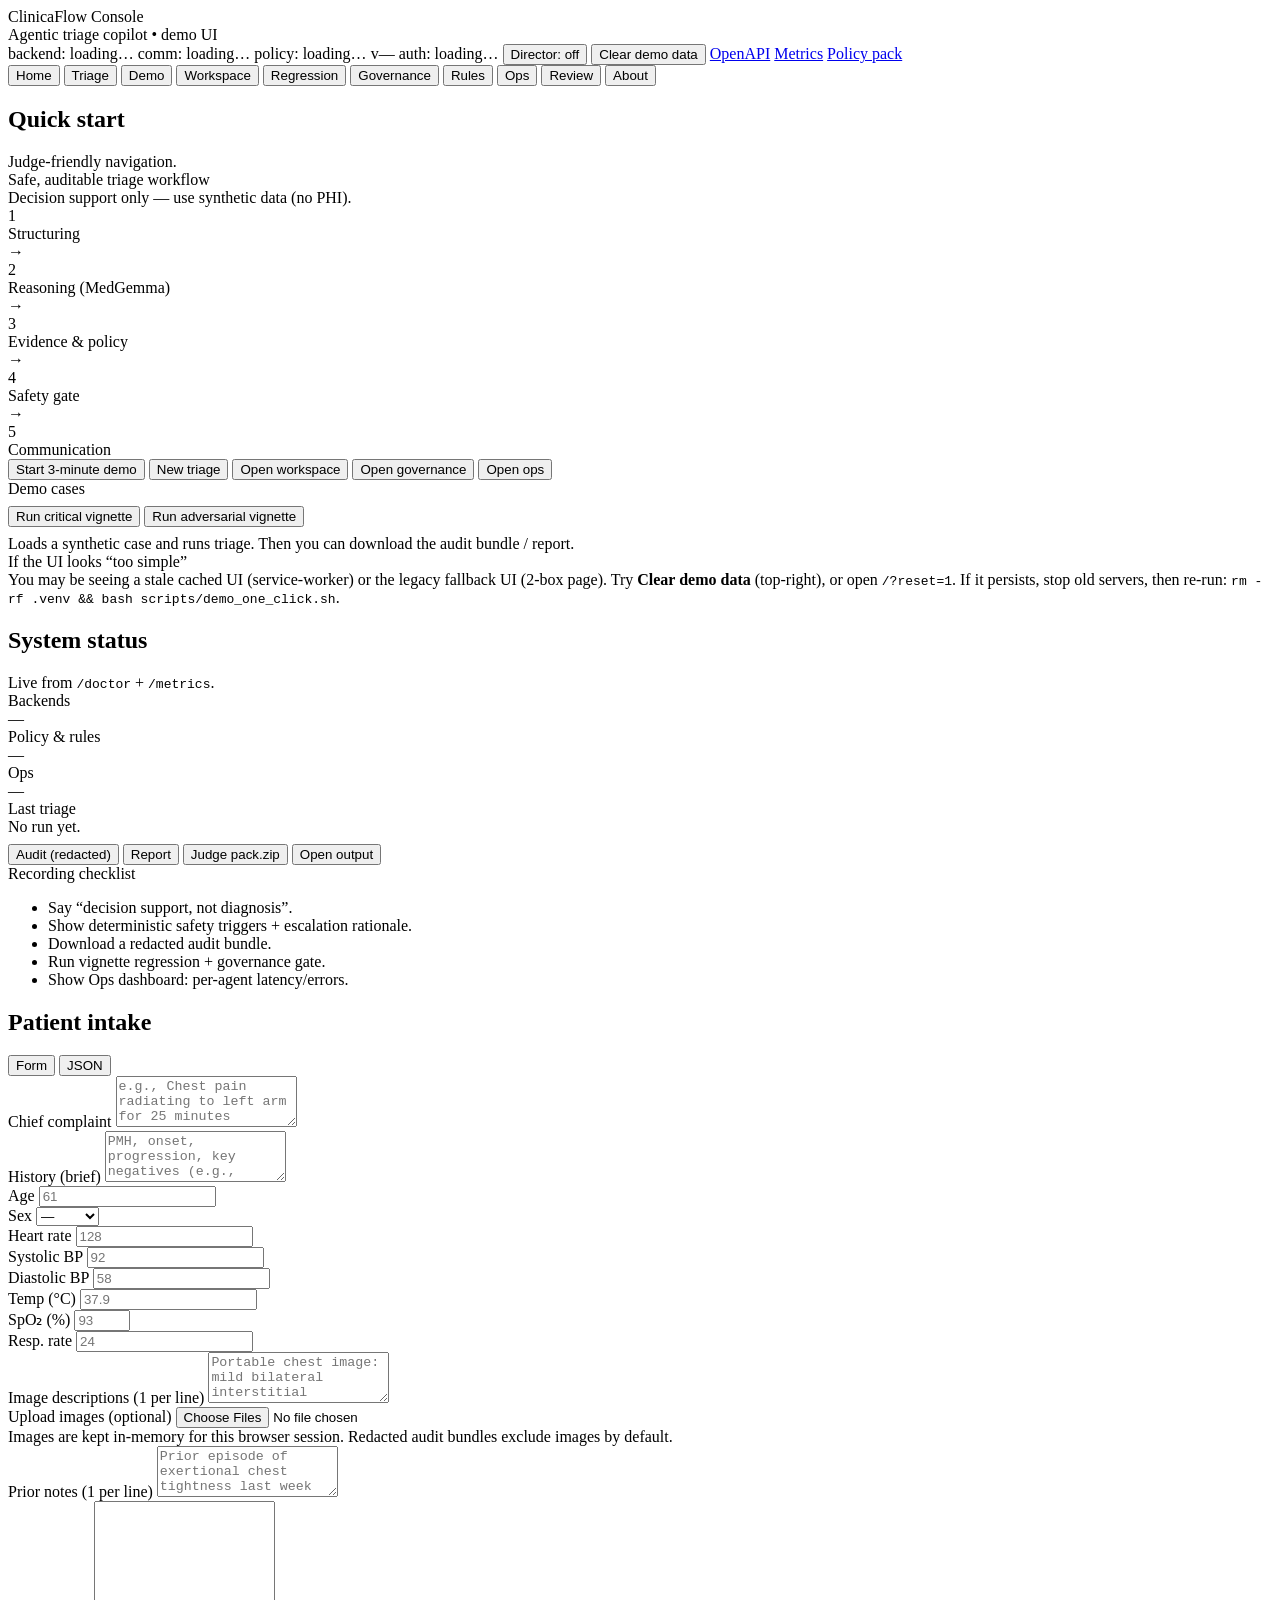
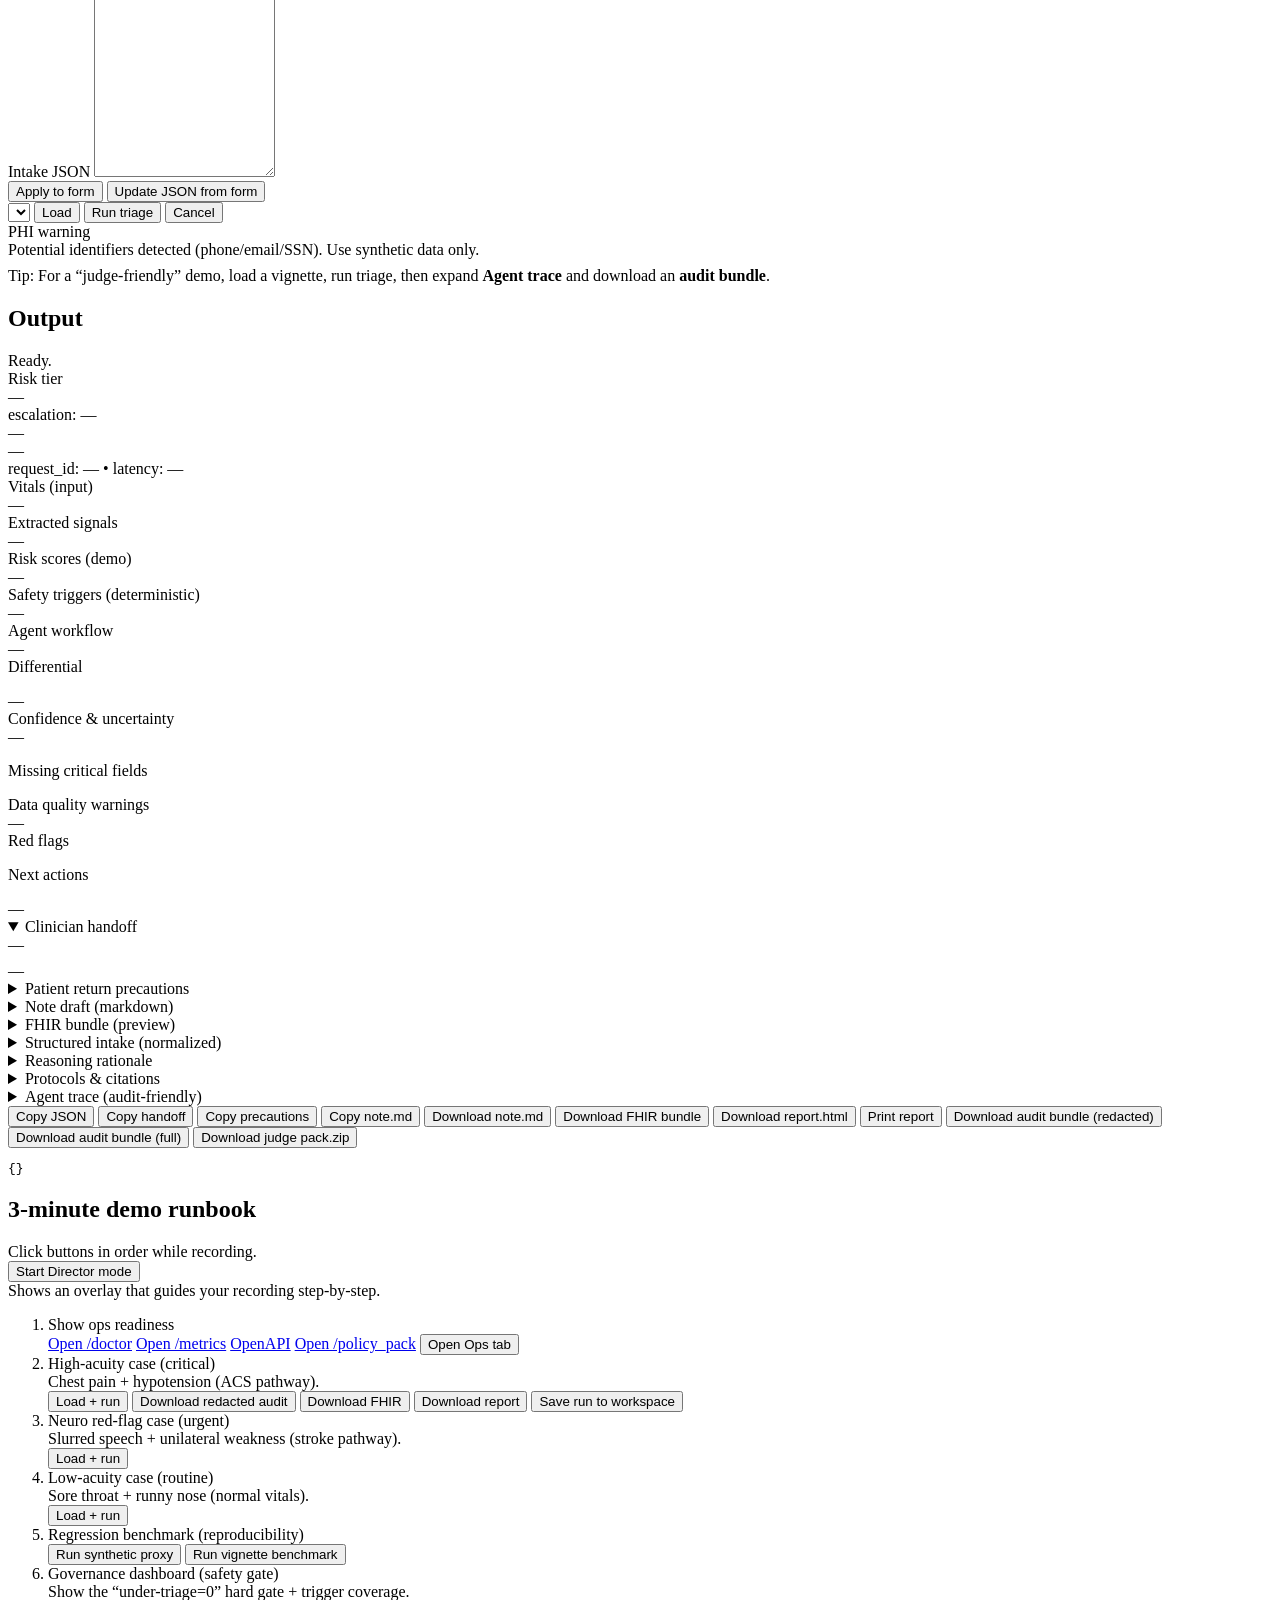
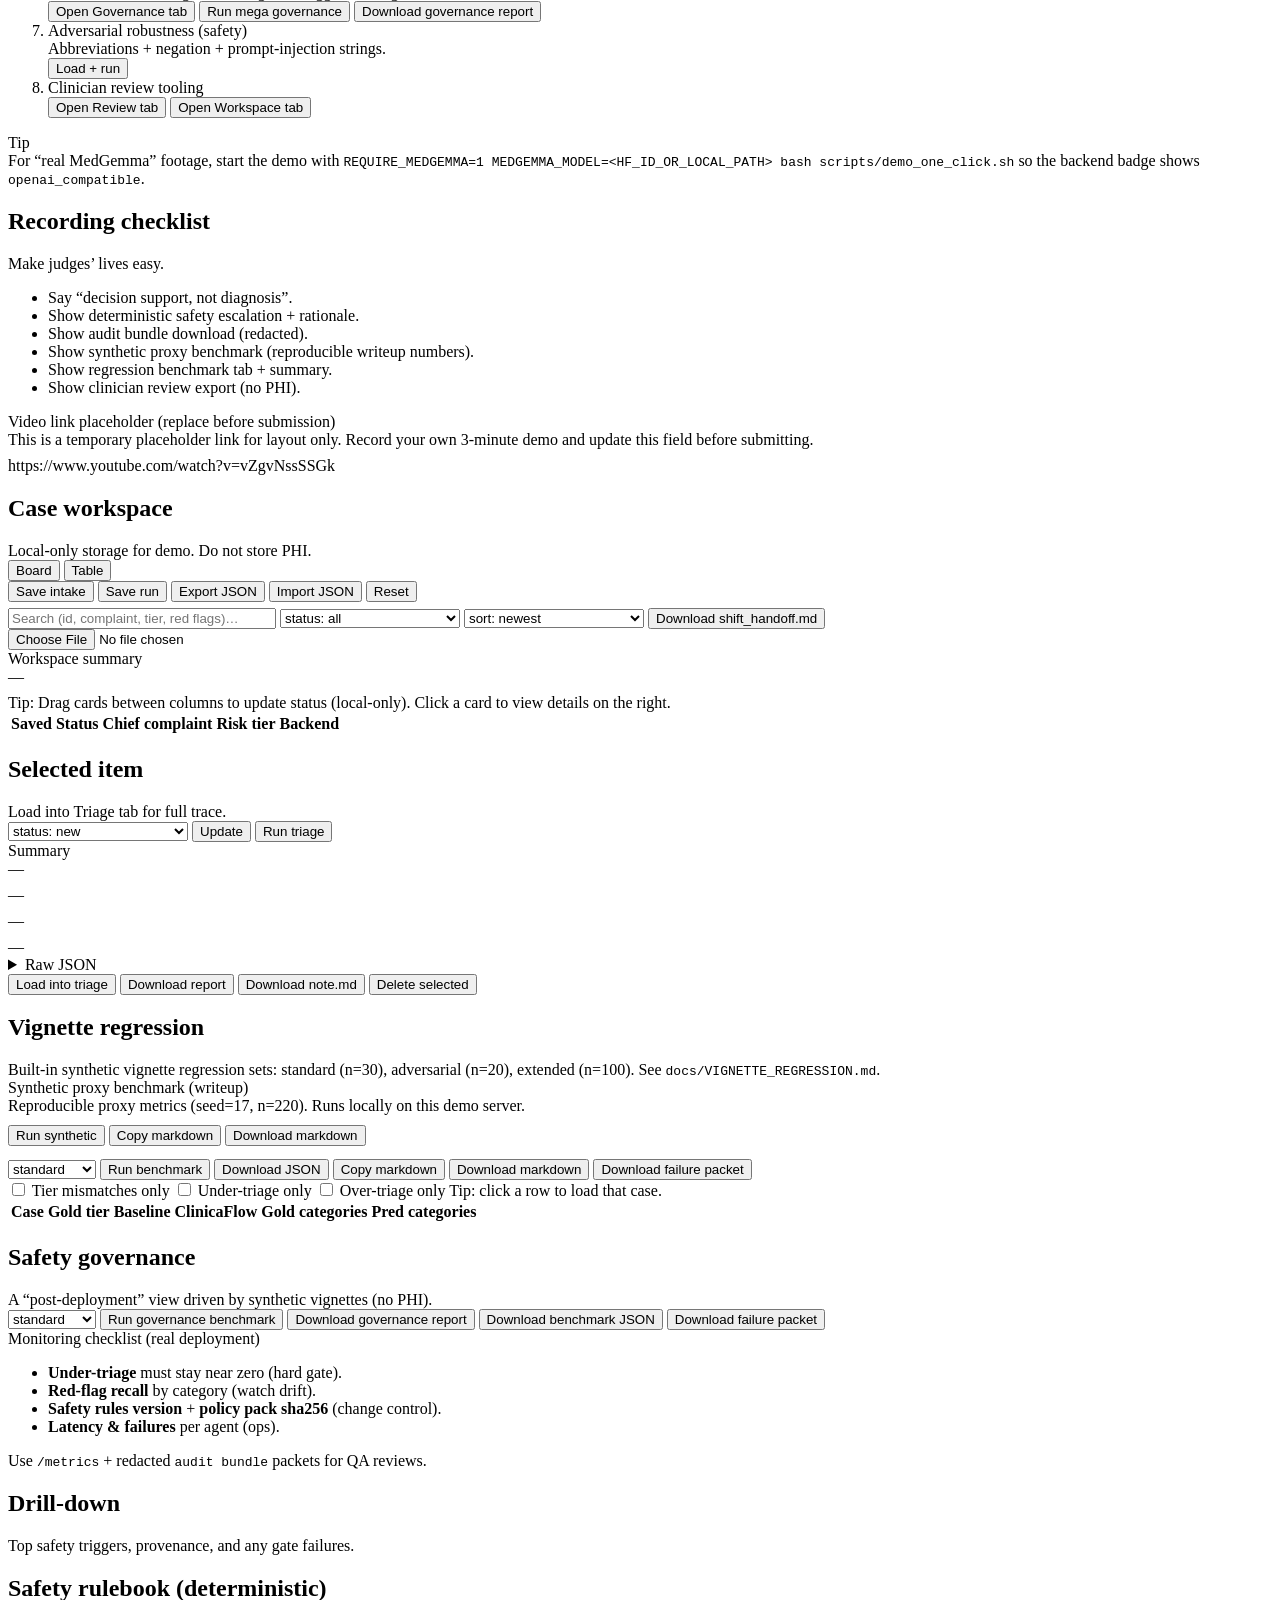
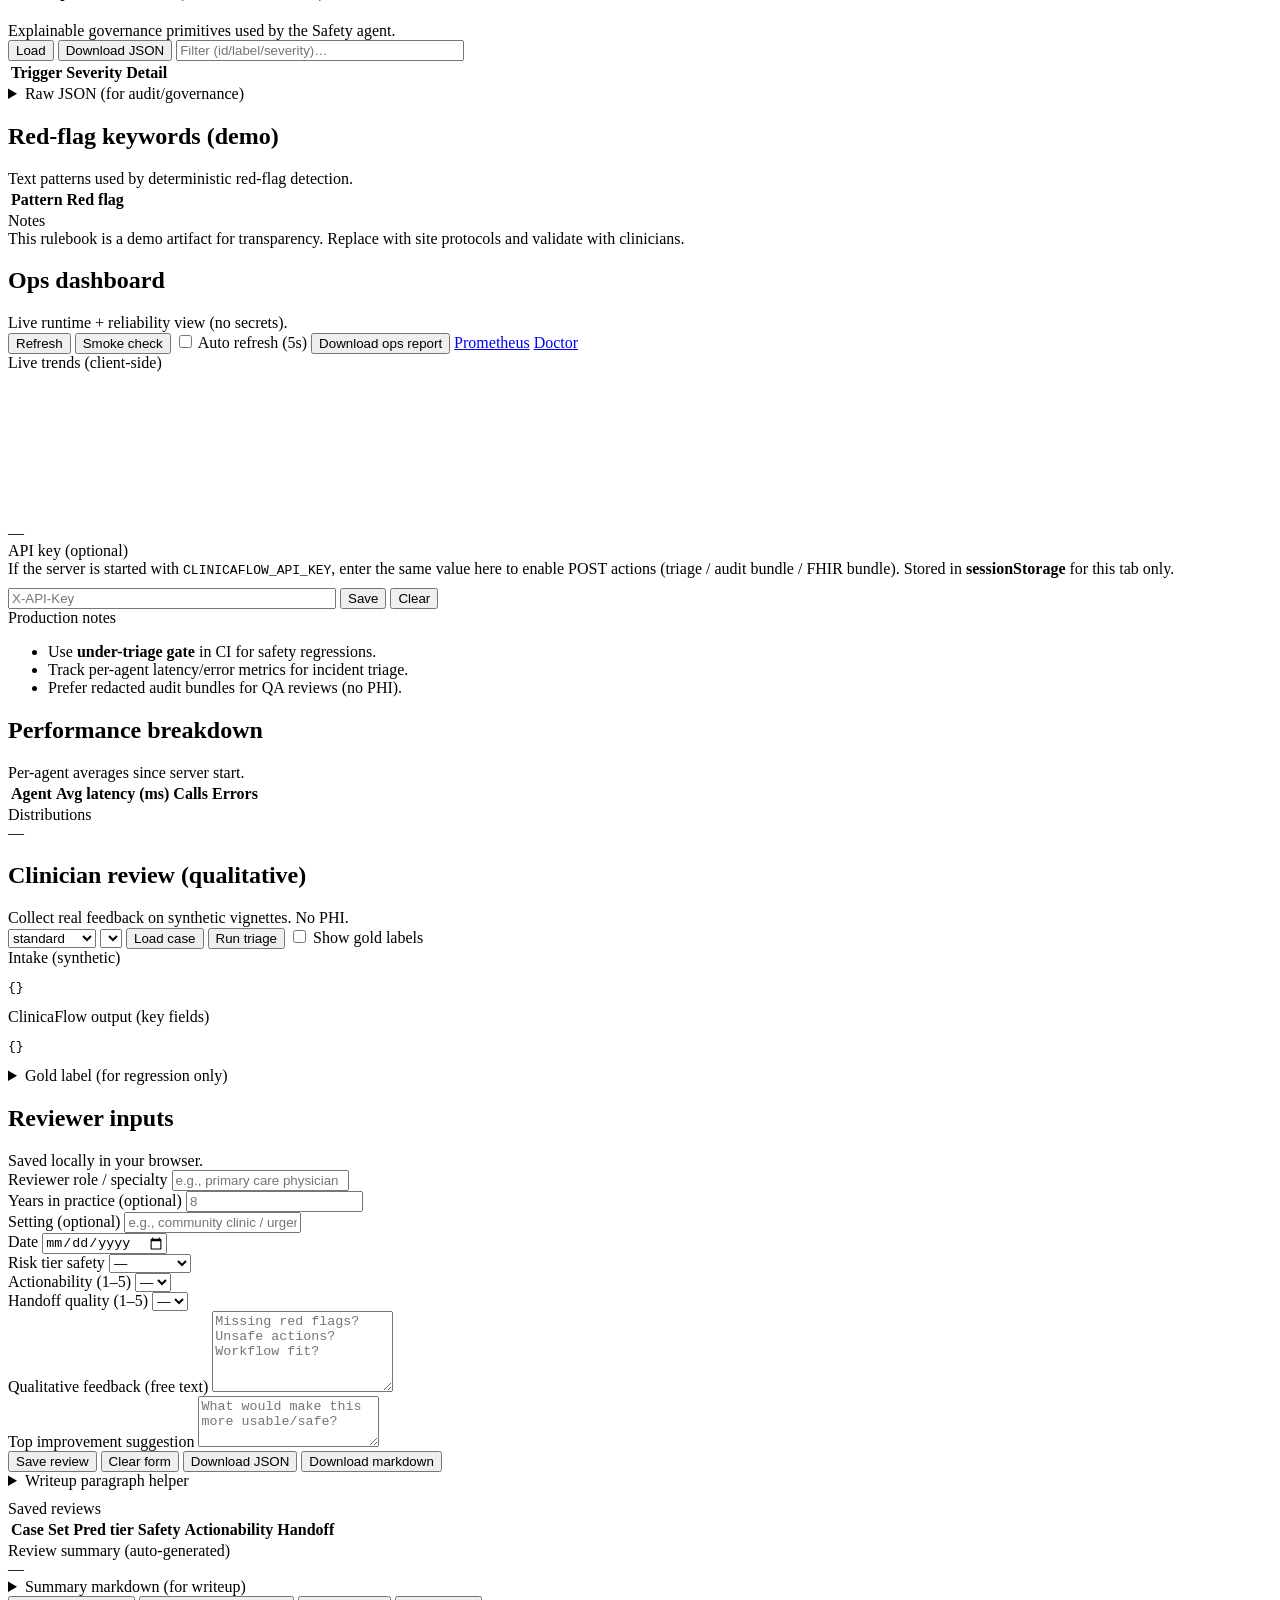
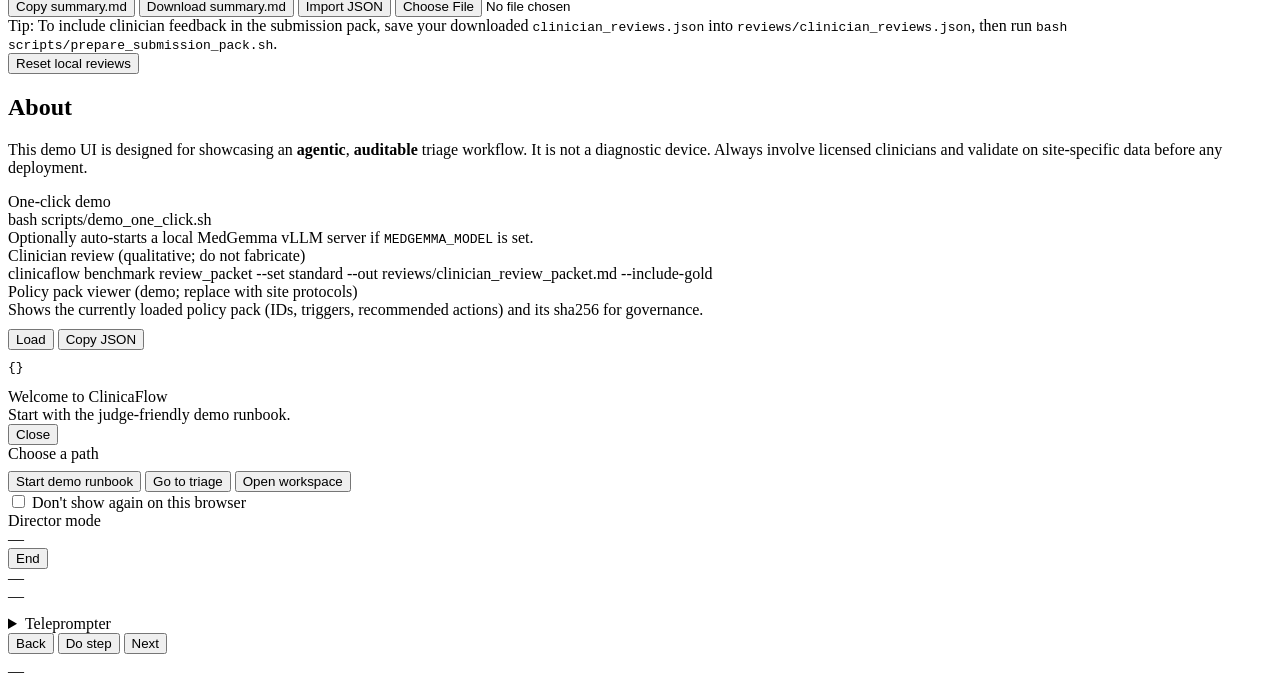
==== commit fe91c053: "Add cancelable triage runs and bump UI cache" ====
--- a/clinicaflow/resources/web/index.html
+++ b/clinicaflow/resources/web/index.html
@@ -261,6 +261,7 @@
               <select id="presetSelect" class="select"></select>
               <button id="loadPreset" class="btn subtle" type="button">Load</button>
               <button id="runTriage" class="btn primary" type="button">Run triage</button>
+              <button id="cancelTriage" class="btn subtle hidden" type="button">Cancel</button>
             </div>
 
             <div id="intakeError" class="alert hidden"></div>
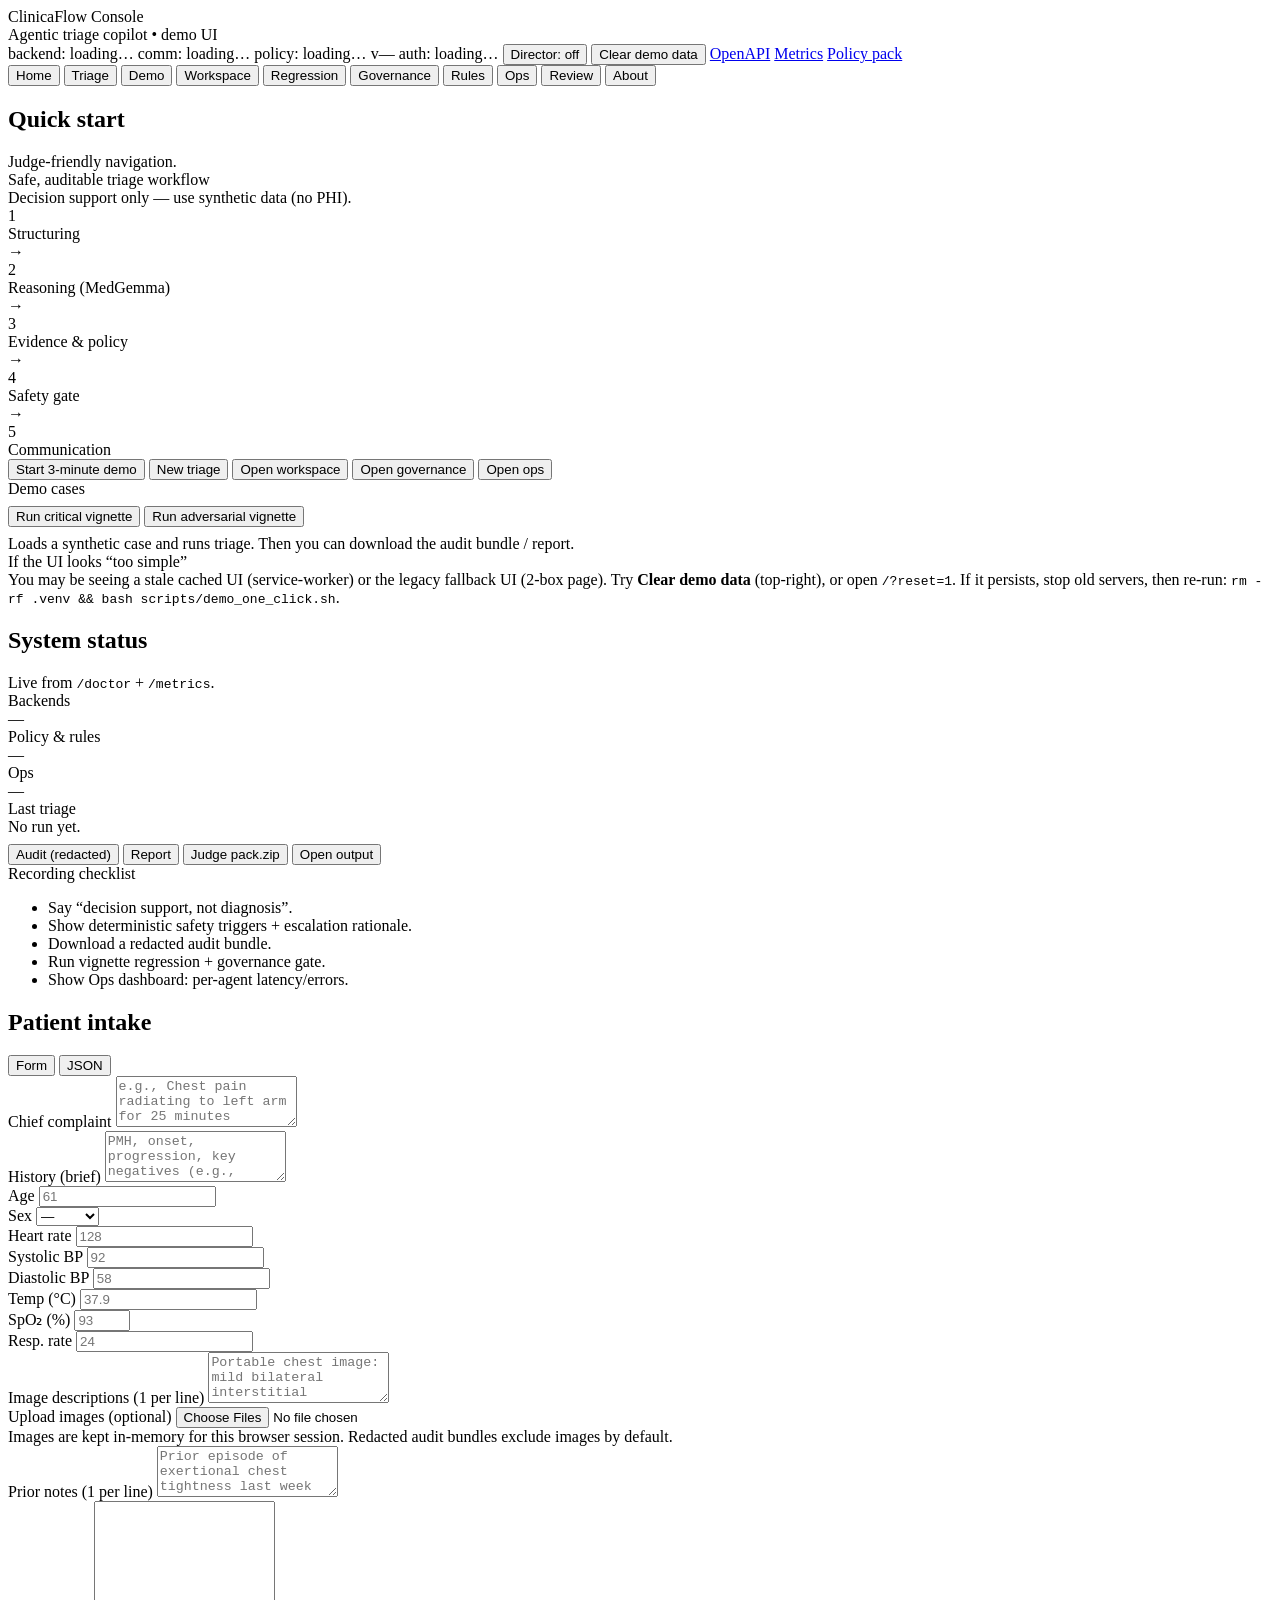
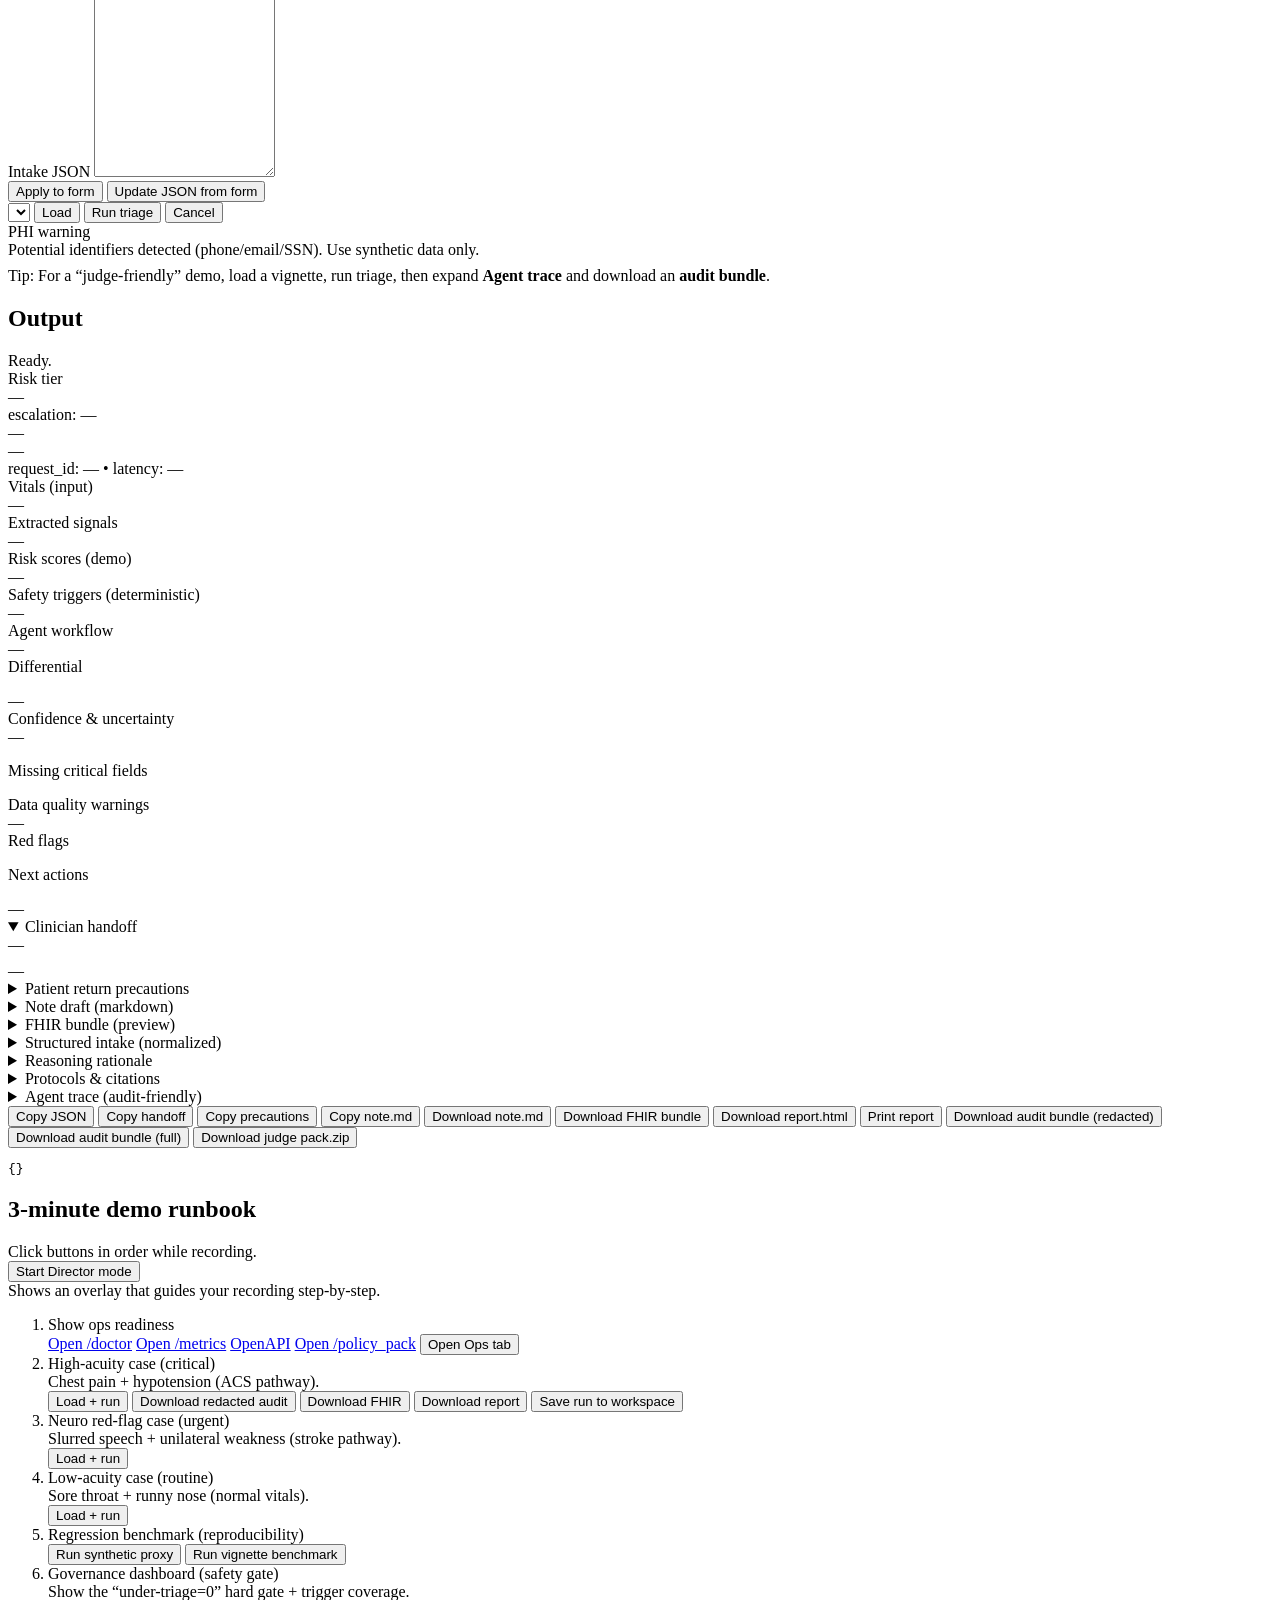
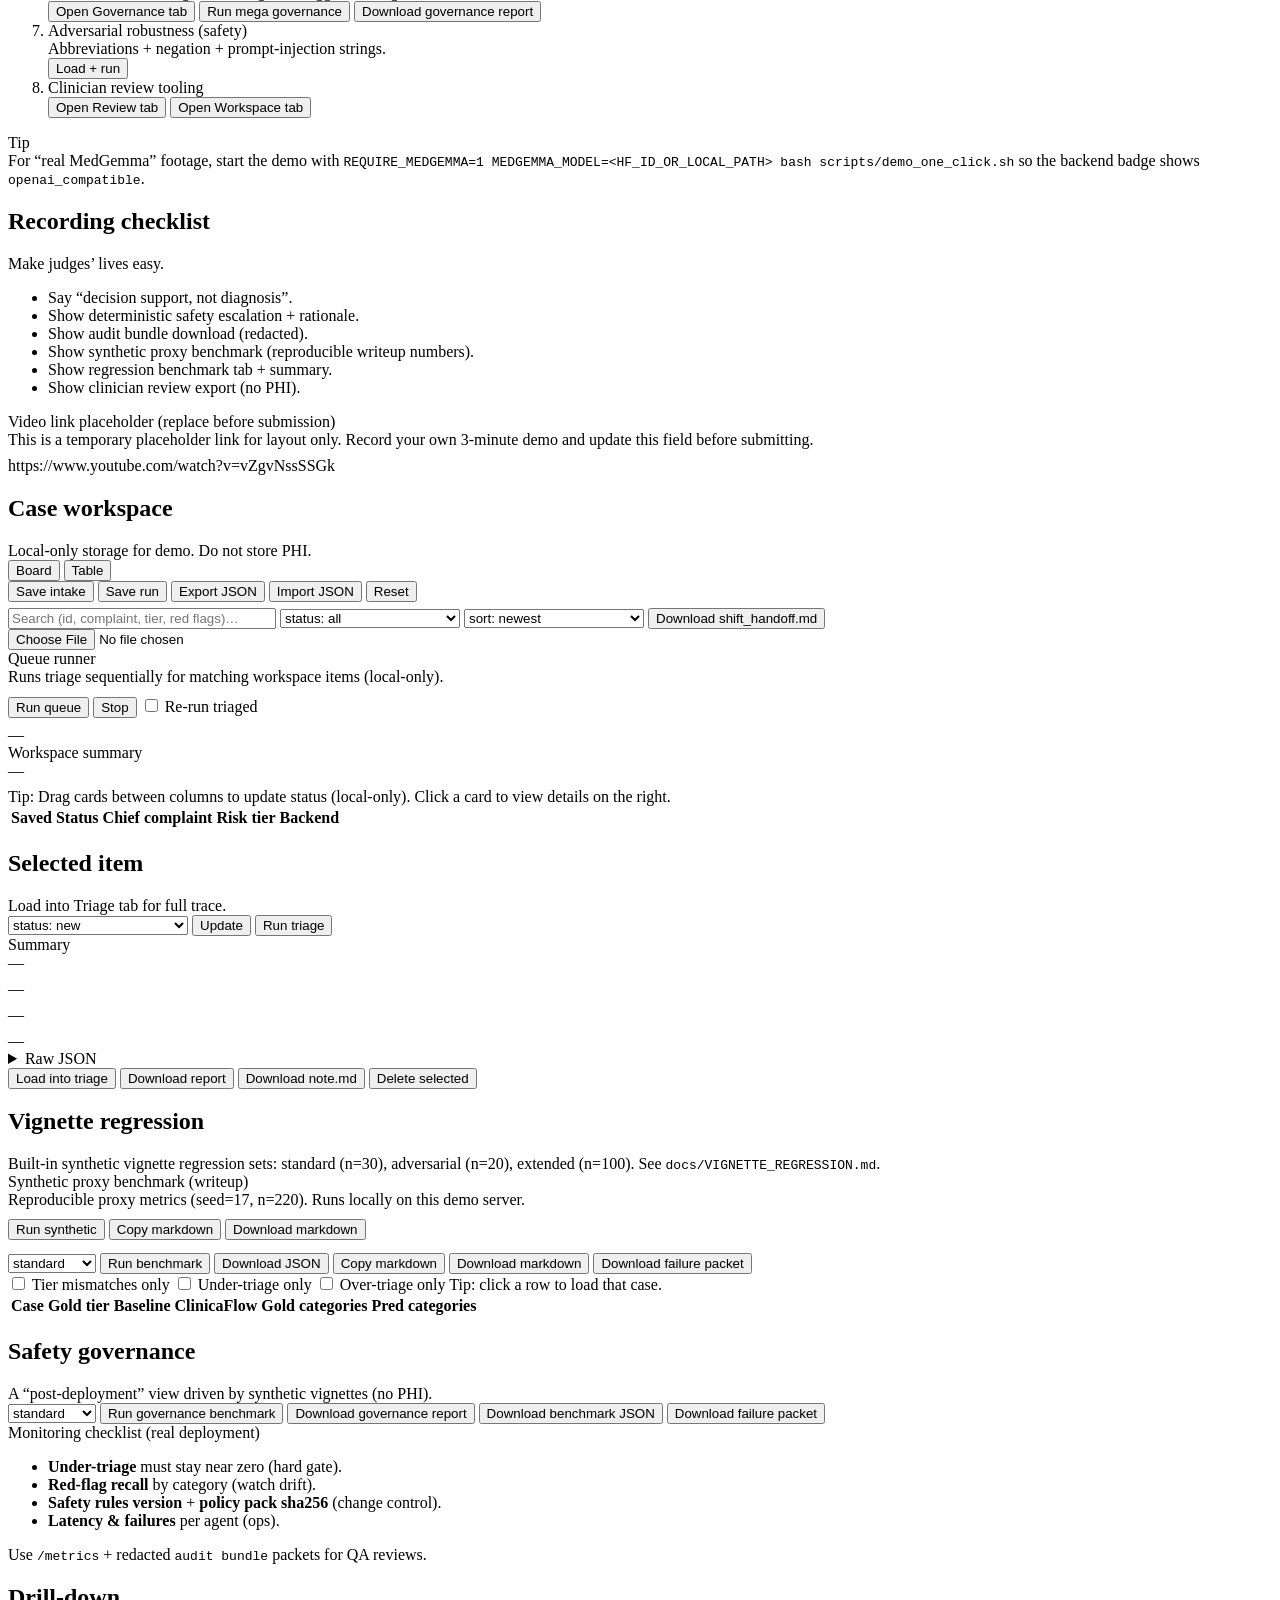
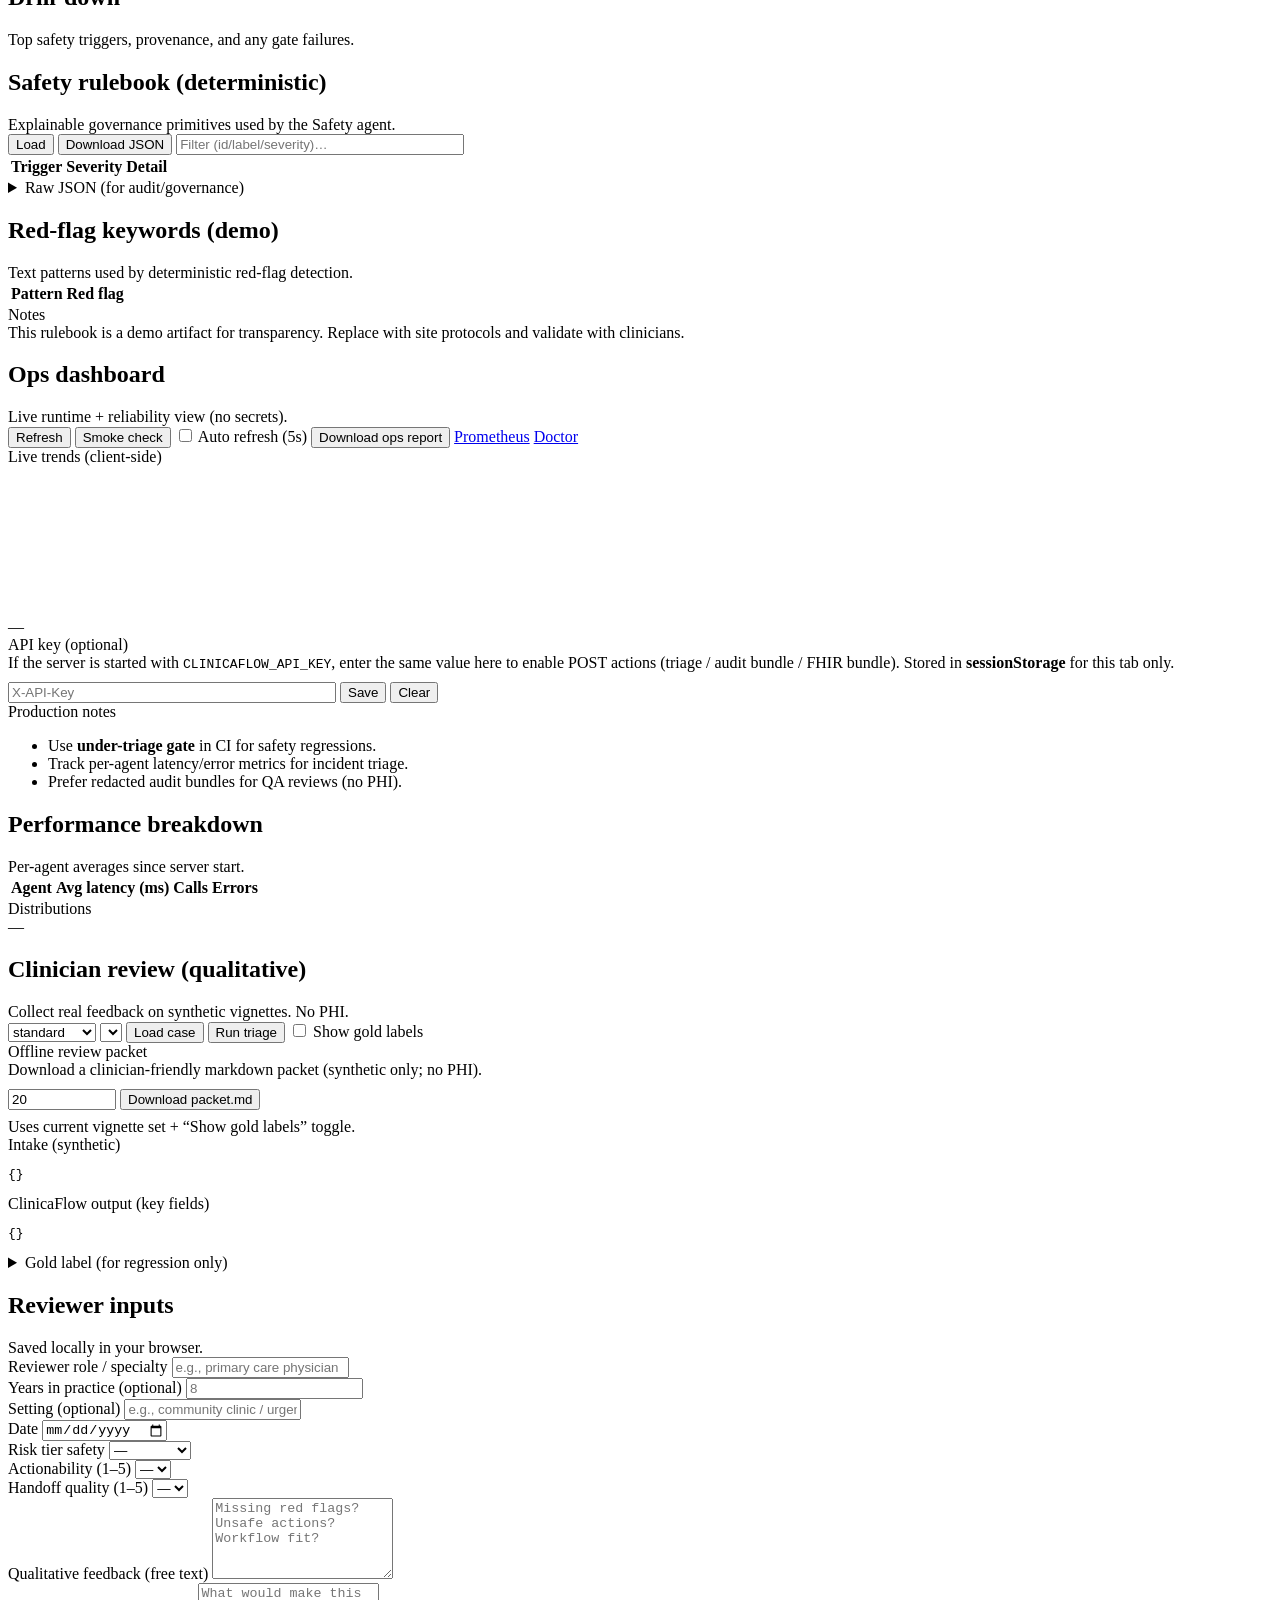
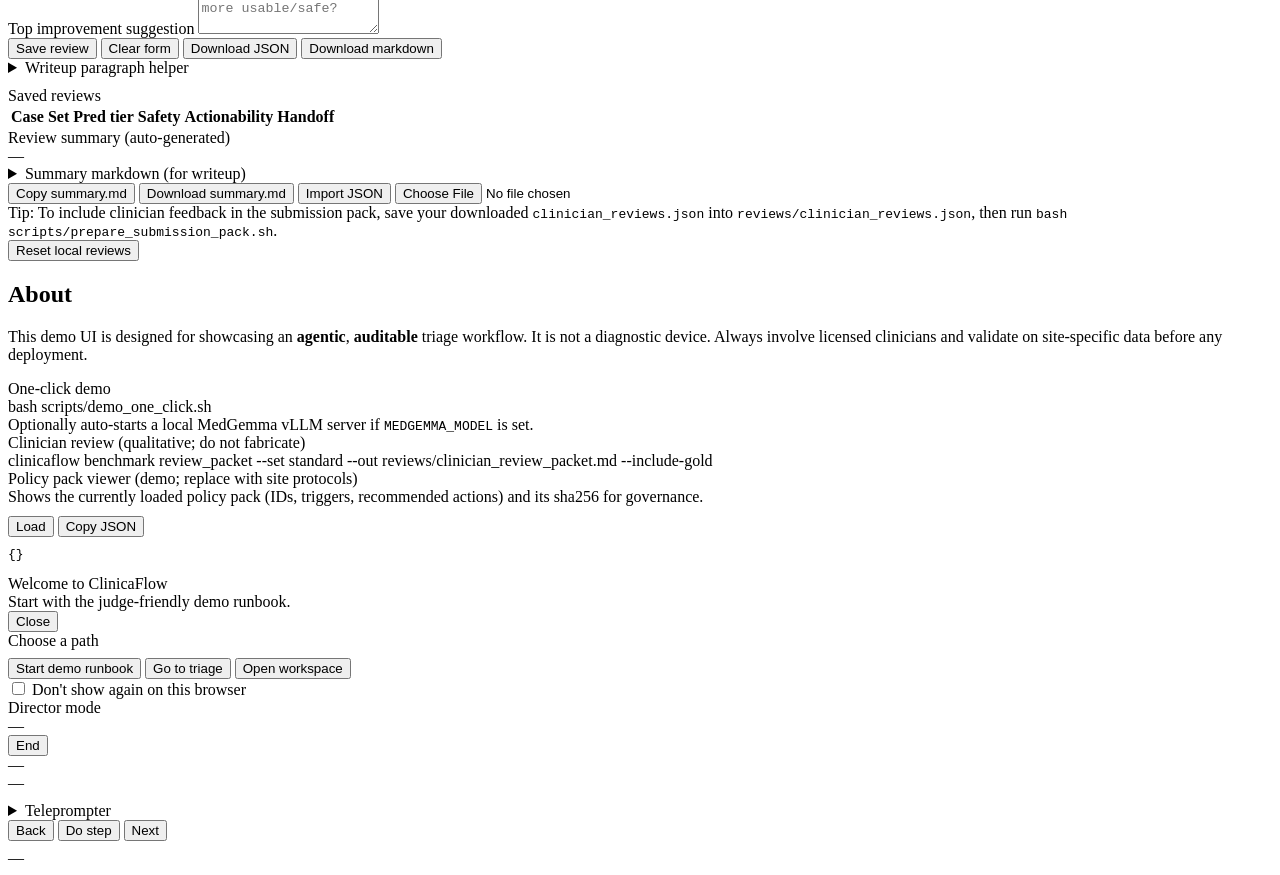
==== commit 1f14291d: "Workspace queue runner and clinician review packet export" ====
--- a/clinicaflow/resources/web/index.html
+++ b/clinicaflow/resources/web/index.html
@@ -572,6 +572,21 @@
             </div>
             <input id="wsImportFile" class="hidden" type="file" accept="application/json" />
 
+            <div class="callout">
+              <div class="k">Queue runner</div>
+              <div class="small muted">Runs triage sequentially for matching workspace items (local-only).</div>
+              <div class="row" style="margin-top: 10px;">
+                <button id="wsRunQueue" class="btn primary" type="button">Run queue</button>
+                <button id="wsStopQueue" class="btn subtle hidden" type="button">Stop</button>
+                <label class="check"><input id="wsQueueRerun" type="checkbox" /> Re-run triaged</label>
+                <span id="wsQueueStatus" class="small"></span>
+              </div>
+              <div id="wsQueueProgress" class="row hidden" style="margin-top: 8px;">
+                <div class="bar" style="max-width: 260px;"><div id="wsQueueBar" class="bar-fill policy"></div></div>
+                <span id="wsQueueProgressText" class="small muted">—</span>
+              </div>
+            </div>
+
             <div id="wsSummary" class="callout">
               <div class="k">Workspace summary</div>
               <div id="wsSummaryText" class="small muted">—</div>
@@ -923,6 +938,17 @@
               <button id="reviewLoadCase" class="btn subtle" type="button">Load case</button>
               <button id="reviewRunTriage" class="btn primary" type="button">Run triage</button>
               <label class="check"><input id="reviewShowGold" type="checkbox" /> Show gold labels</label>
+            </div>
+
+            <div class="callout">
+              <div class="k">Offline review packet</div>
+              <div class="small muted">Download a clinician-friendly markdown packet (synthetic only; no PHI).</div>
+              <div class="row" style="margin-top: 10px;">
+                <input id="reviewPacketLimit" type="number" min="1" step="1" value="20" title="Number of cases to include" style="width: 100px;" />
+                <button id="reviewDownloadPacket" class="btn subtle" type="button">Download packet.md</button>
+                <span id="reviewPacketStatus" class="small"></span>
+              </div>
+              <div class="small muted" style="margin-top: 8px;">Uses current vignette set + “Show gold labels” toggle.</div>
             </div>
 
             <div class="review-split">
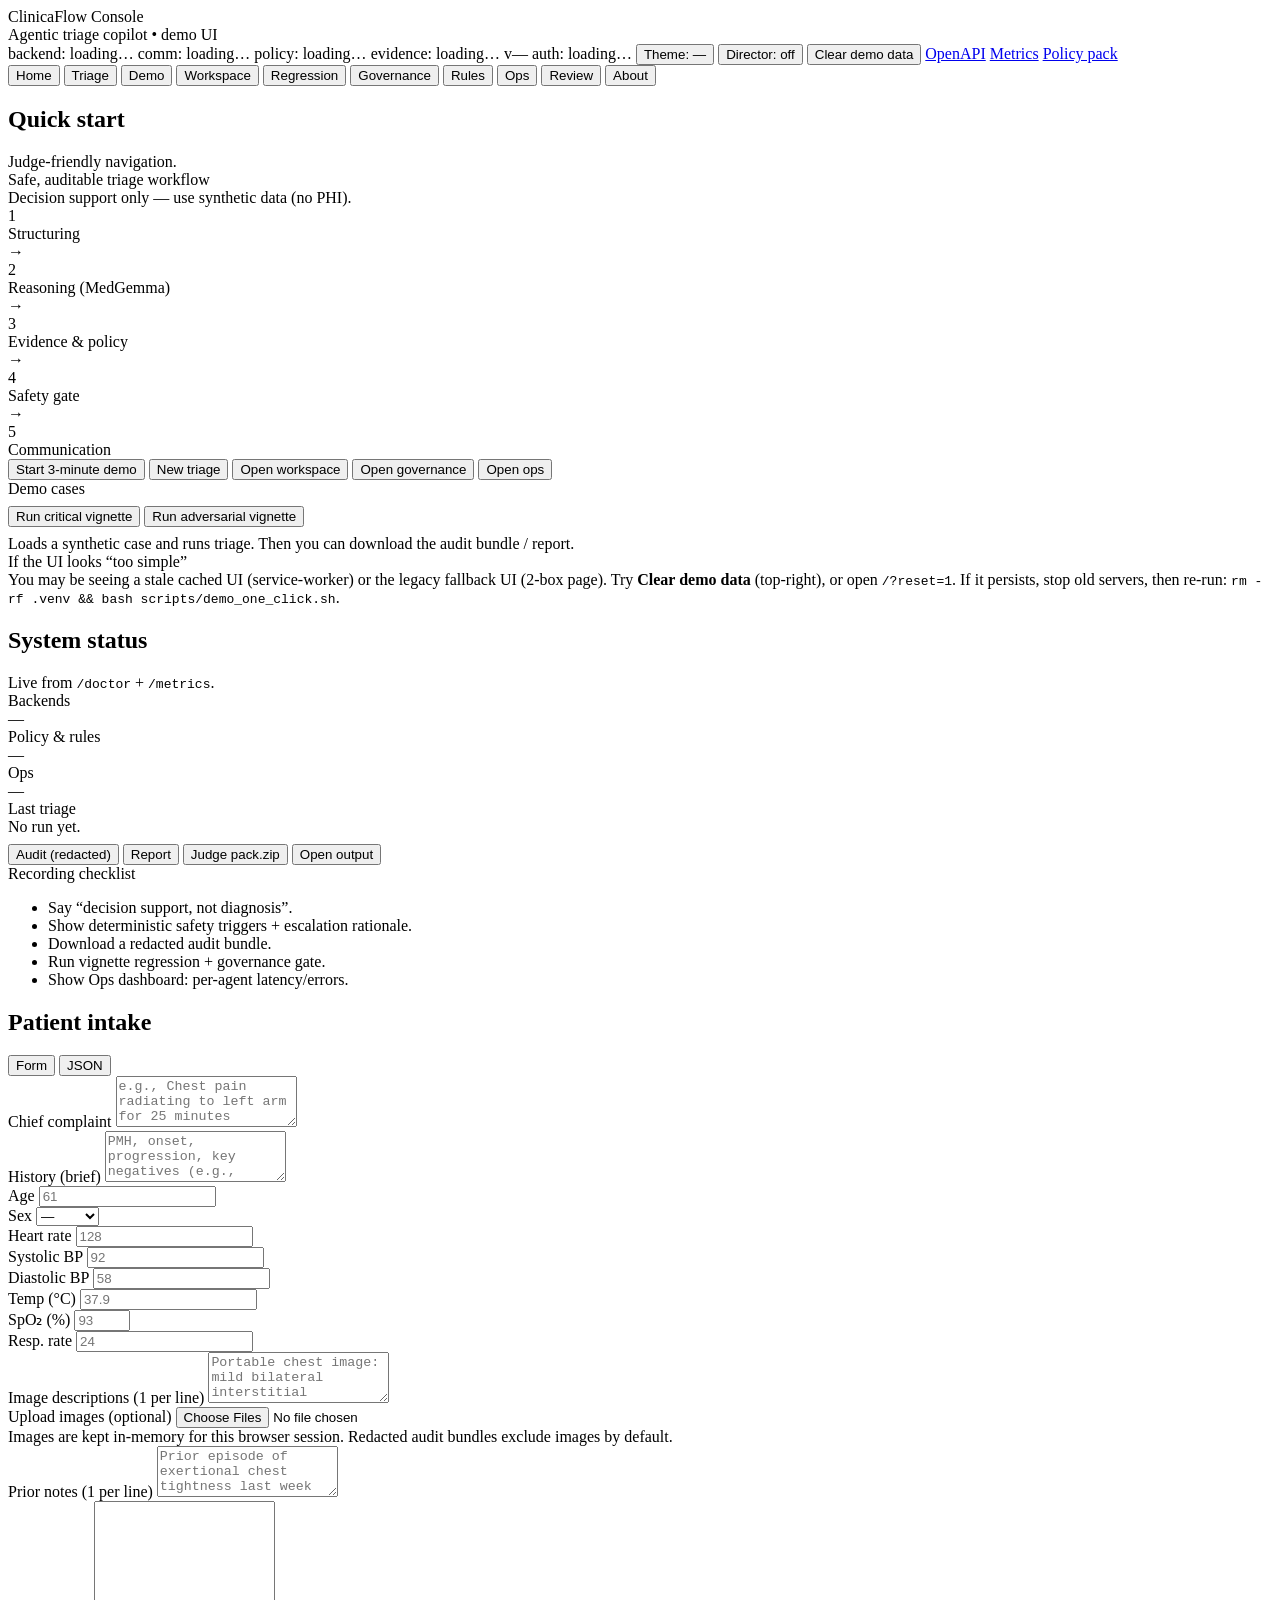
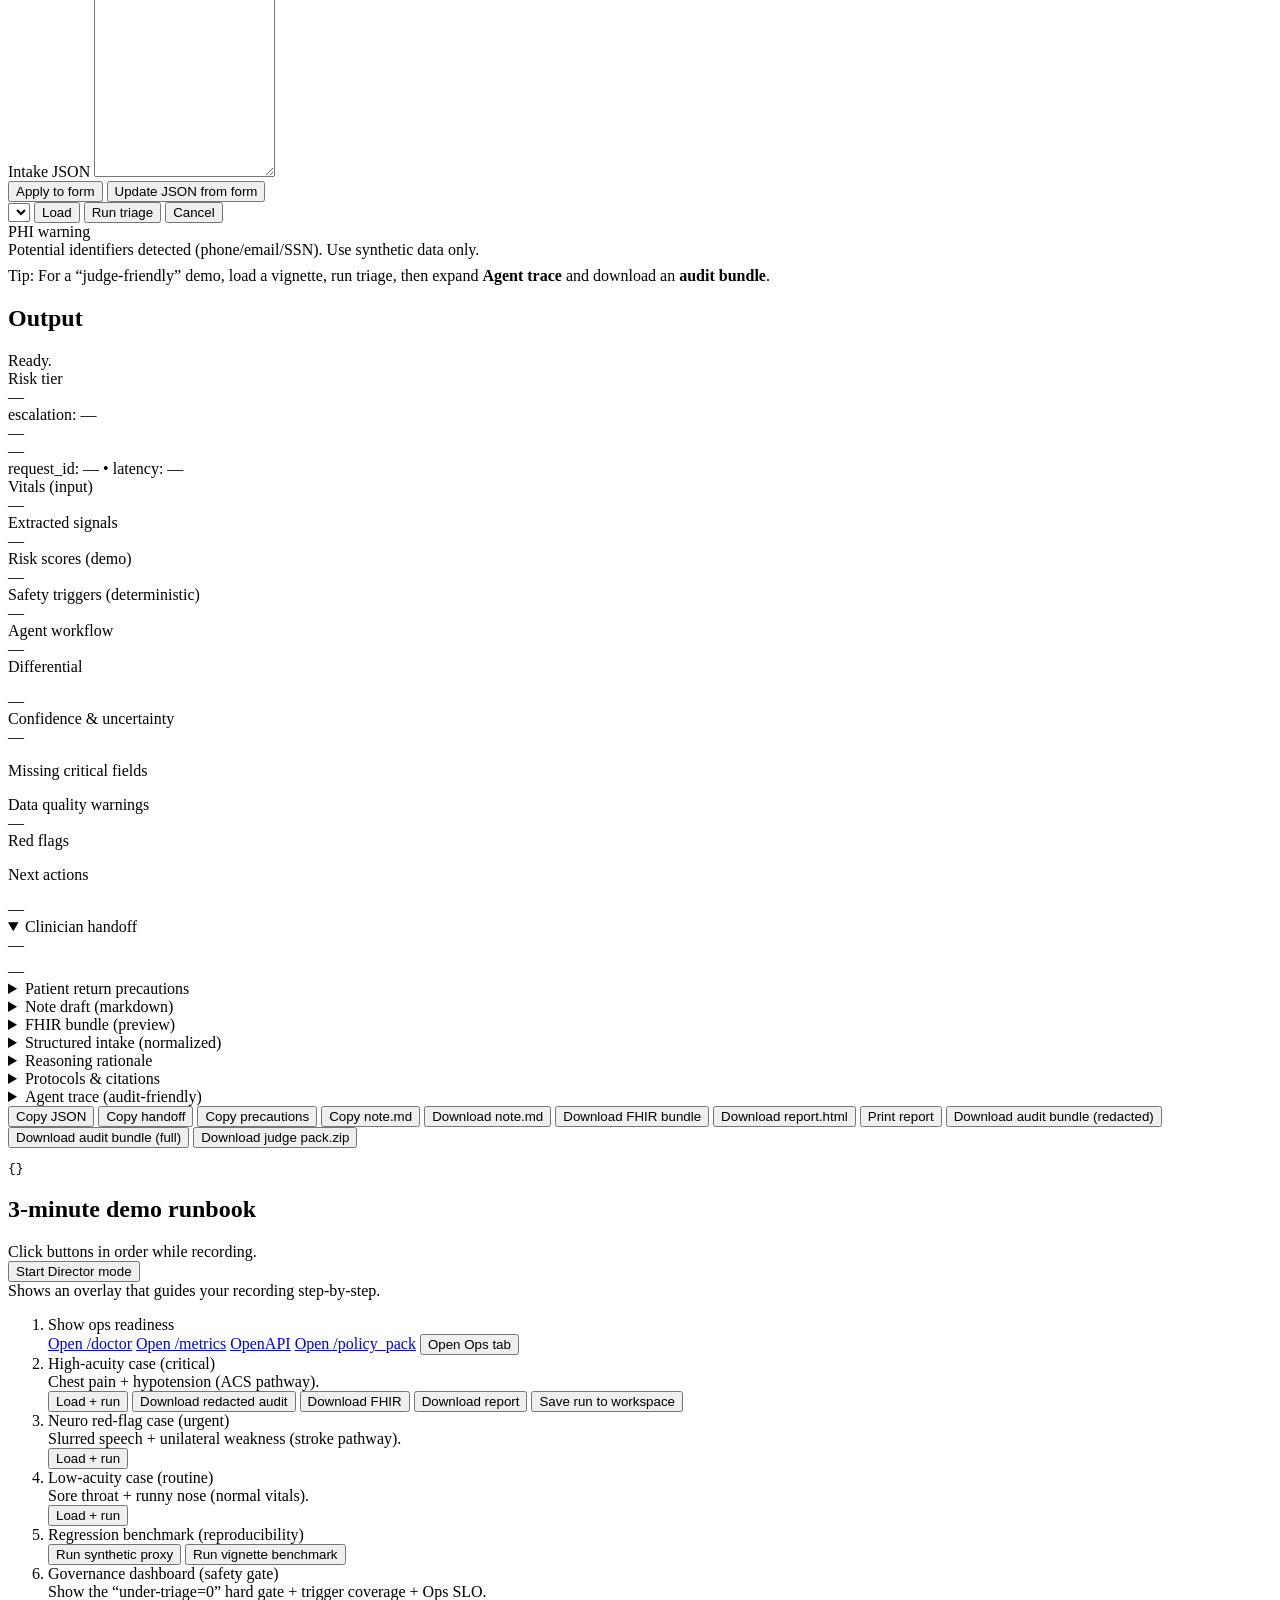
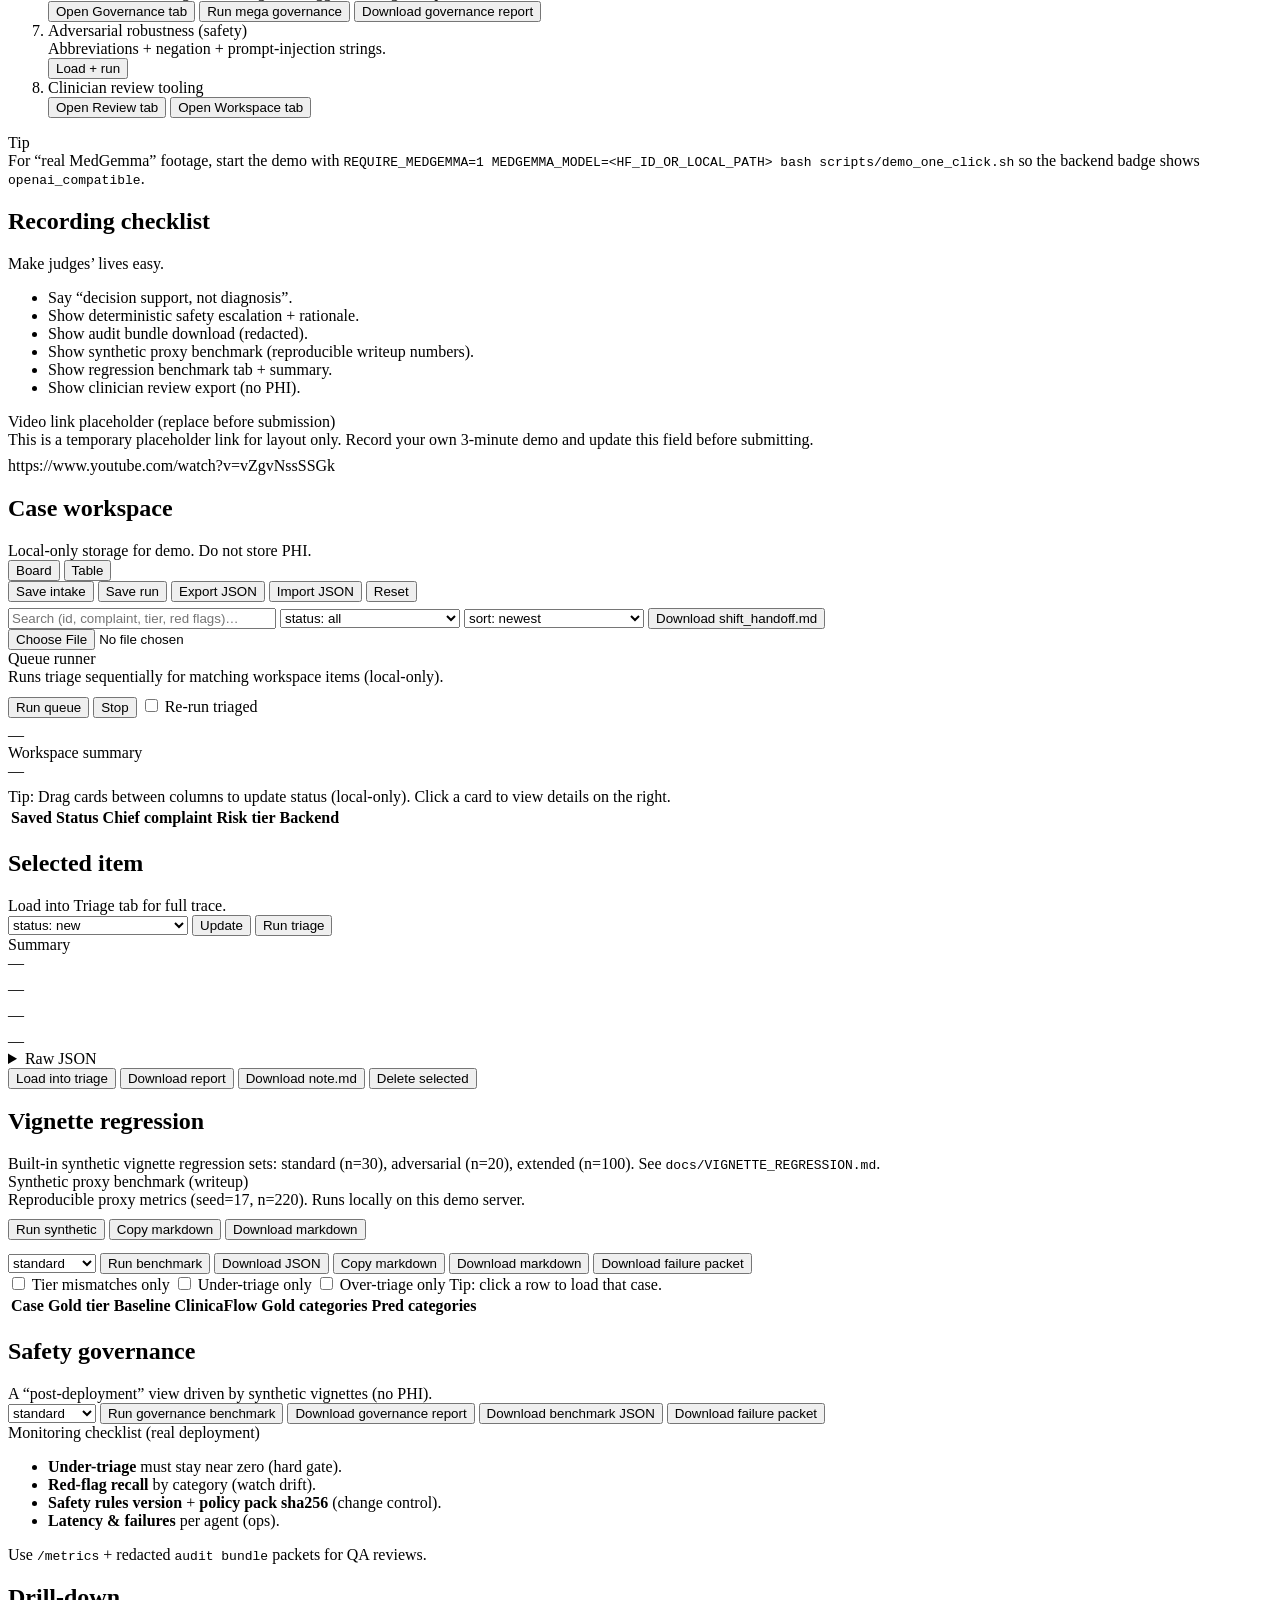
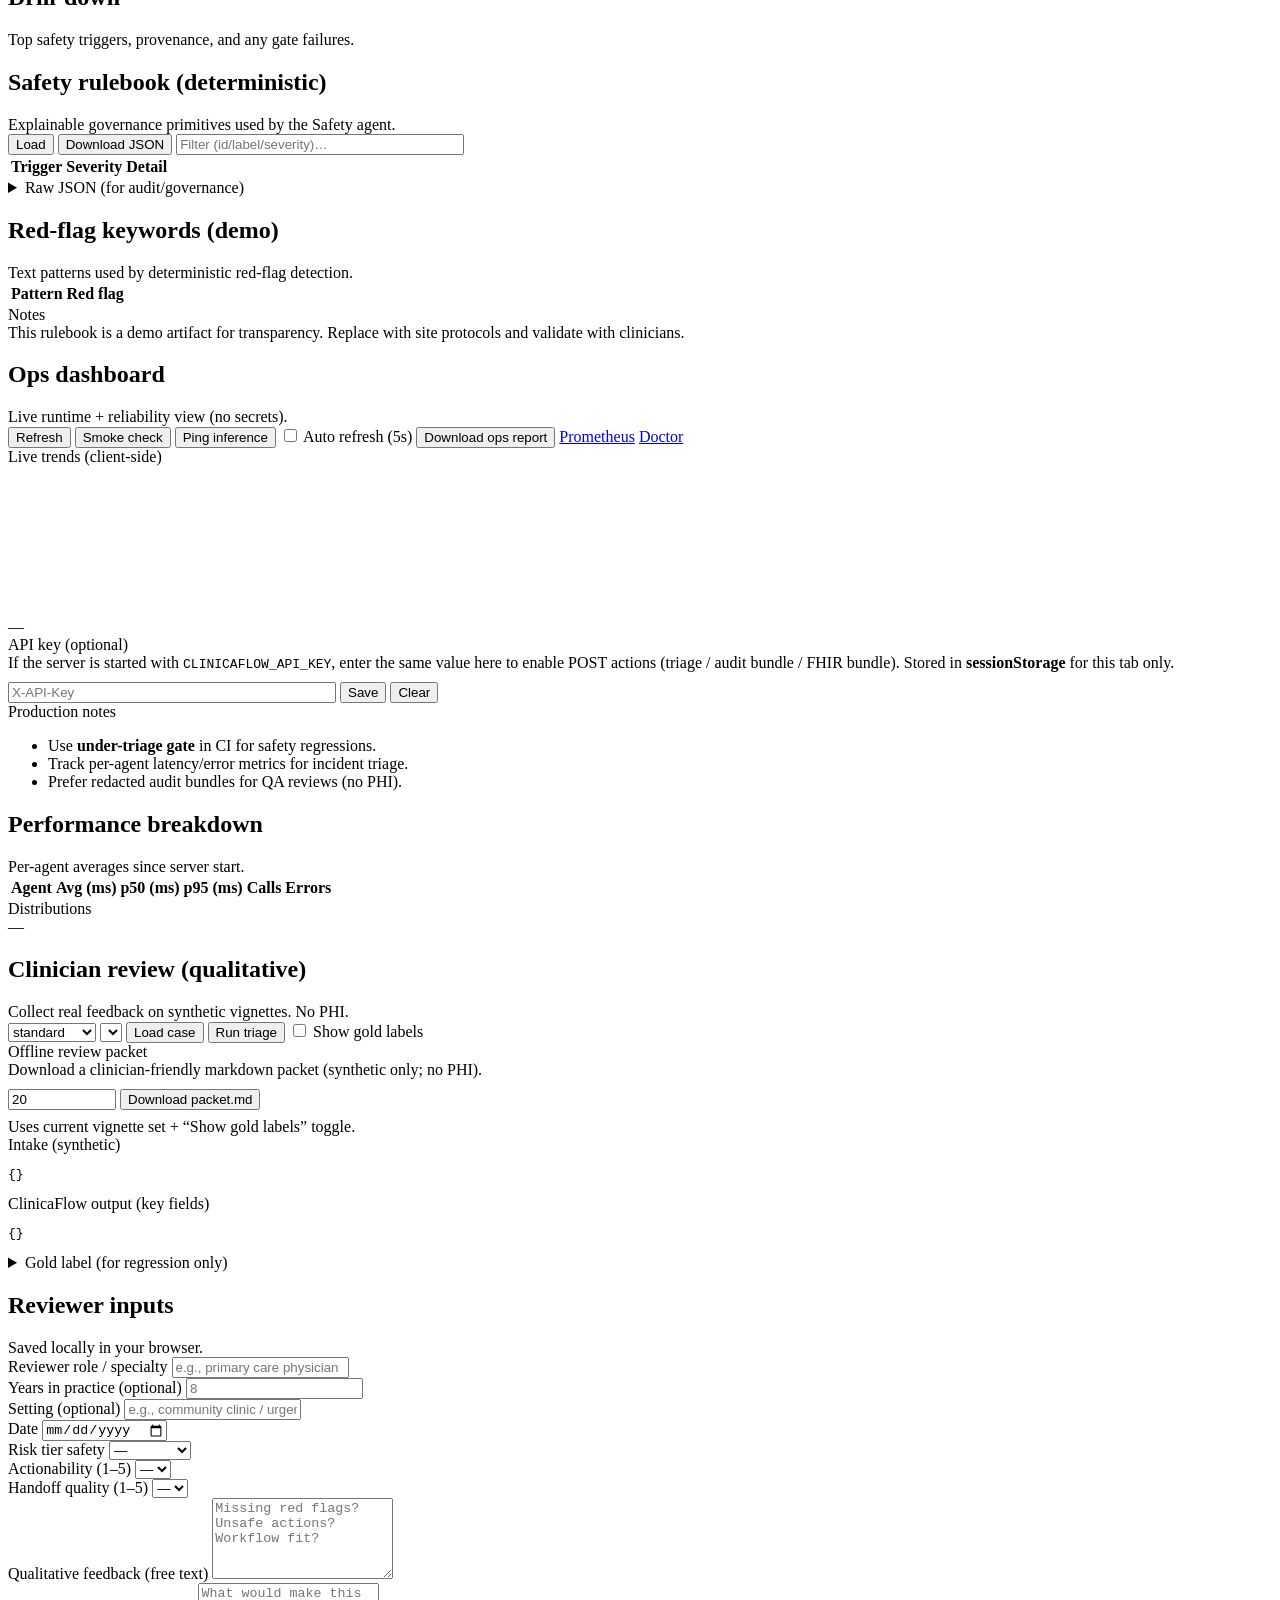
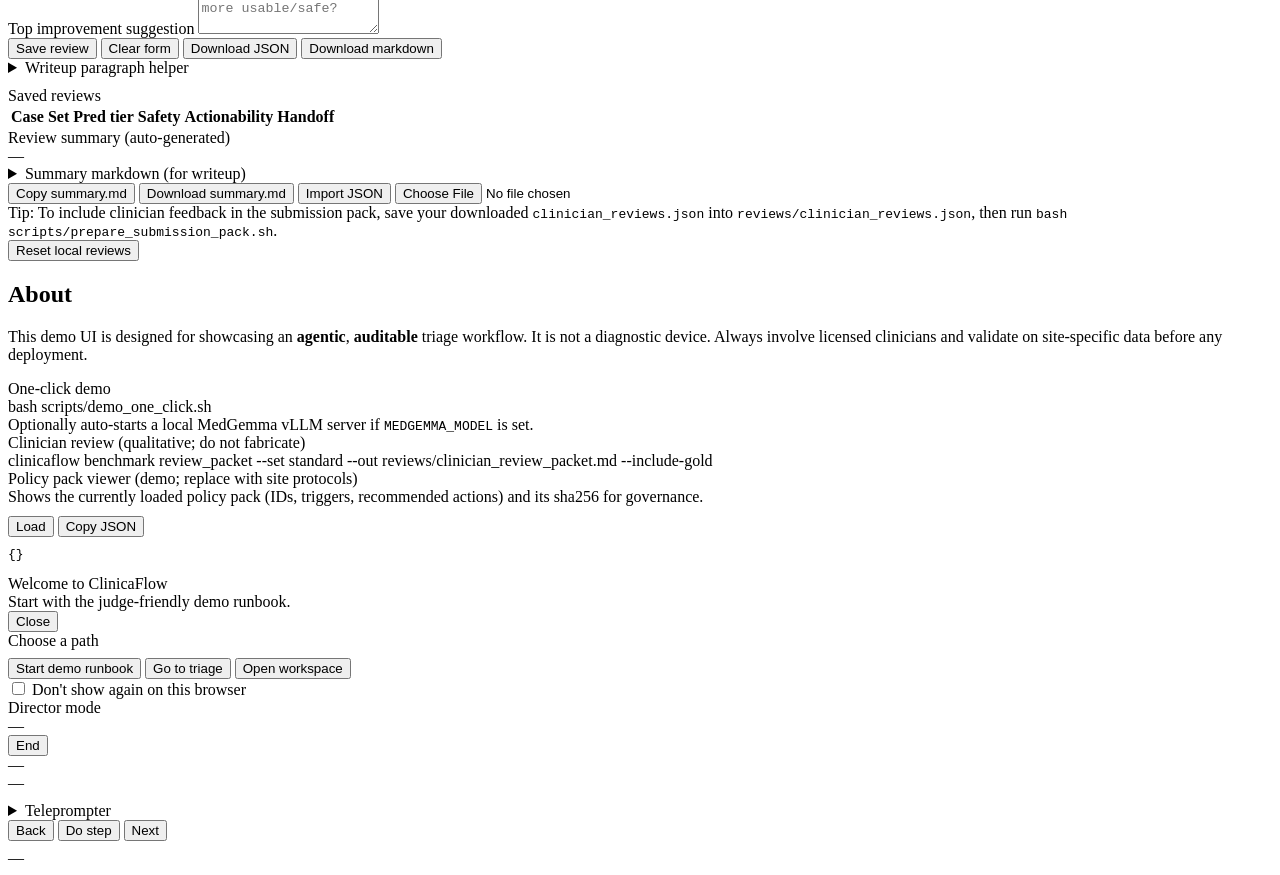
==== commit 75a785e9: "Harden demo: privacy scrubbing, evidence APIs, security headers" ====
--- a/clinicaflow/resources/web/index.html
+++ b/clinicaflow/resources/web/index.html
@@ -19,8 +19,10 @@
         <span id="backendBadge" class="pill">backend: loading…</span>
         <span id="commBadge" class="pill subtle">comm: loading…</span>
         <span id="policyBadge" class="pill subtle">policy: loading…</span>
+        <span id="evidenceBadge" class="pill subtle">evidence: loading…</span>
         <span id="versionBadge" class="pill subtle">v—</span>
         <span id="authBadge" class="pill subtle">auth: loading…</span>
+        <button id="themeToggle" class="btn subtle" type="button" title="Toggle light/dark theme. Stored locally.">Theme: —</button>
         <button id="directorToggle" class="btn subtle" type="button">Director: off</button>
         <button id="privacyReset" class="btn subtle" type="button" title="Clears local-only demo storage (workspace, checklists, reviews).">Clear demo data</button>
         <a class="btn subtle" href="/openapi.json" target="_blank" rel="noreferrer">OpenAPI</a>
@@ -473,7 +475,7 @@
               </li>
               <li>
                 <div class="k">Governance dashboard (safety gate)</div>
-                <div class="small muted">Show the “under-triage=0” hard gate + trigger coverage.</div>
+                <div class="small muted">Show the “under-triage=0” hard gate + trigger coverage + Ops SLO.</div>
                 <div class="row">
                   <button id="demoGoGovernance" class="btn subtle" type="button">Open Governance tab</button>
                   <button id="demoGovMega" class="btn primary" type="button">Run mega governance</button>
@@ -768,8 +770,11 @@
             </div>
 
             <div id="govProvenance" class="callout"></div>
+            <div id="govOps" class="callout"></div>
             <div id="govTriggers" class="callout"></div>
             <div id="govUnder" class="callout"></div>
+            <div id="govMismatch" class="callout"></div>
+            <div id="govOver" class="callout"></div>
           </section>
         </div>
       </section>
@@ -849,6 +854,7 @@
             <div class="row">
               <button id="opsRefresh" class="btn primary" type="button">Refresh</button>
               <button id="opsSmoke" class="btn subtle" type="button">Smoke check</button>
+              <button id="opsPing" class="btn subtle" type="button" title="Runs a tiny no-PHI inference call to verify the configured backend actually responds.">Ping inference</button>
               <label class="check"><input id="opsAuto" type="checkbox" /> Auto refresh (5s)</label>
               <button id="opsDownloadMd" class="btn subtle" type="button">Download ops report</button>
               <a class="btn subtle" href="/metrics?format=prometheus" target="_blank" rel="noreferrer">Prometheus</a>
@@ -865,6 +871,7 @@
             </div>
 
             <div id="opsSmokeOut" class="callout"></div>
+            <div id="opsPingOut" class="callout"></div>
             <div id="opsAlerts" class="callout"></div>
 
             <div class="callout">
@@ -902,7 +909,9 @@
                 <thead>
                   <tr>
                     <th>Agent</th>
-                    <th>Avg latency (ms)</th>
+                    <th>Avg (ms)</th>
+                    <th>p50 (ms)</th>
+                    <th>p95 (ms)</th>
                     <th>Calls</th>
                     <th>Errors</th>
                   </tr>
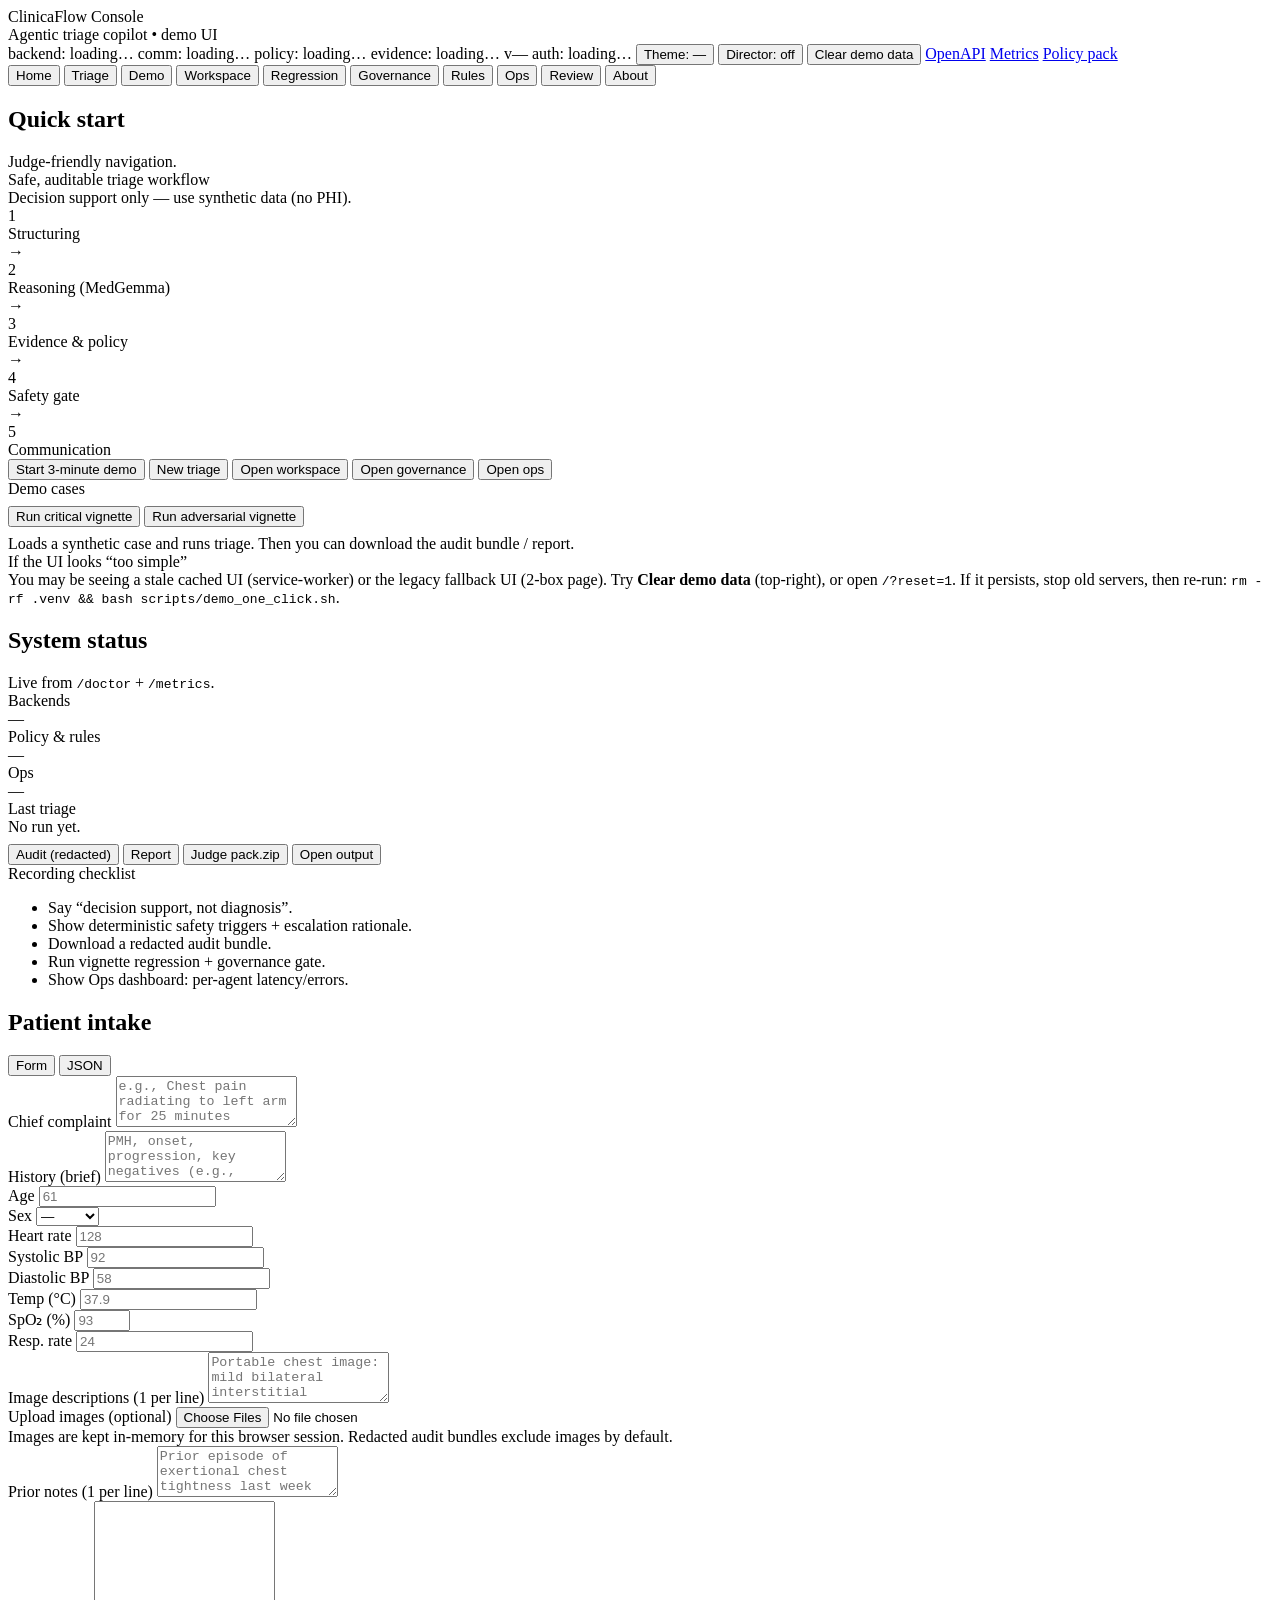
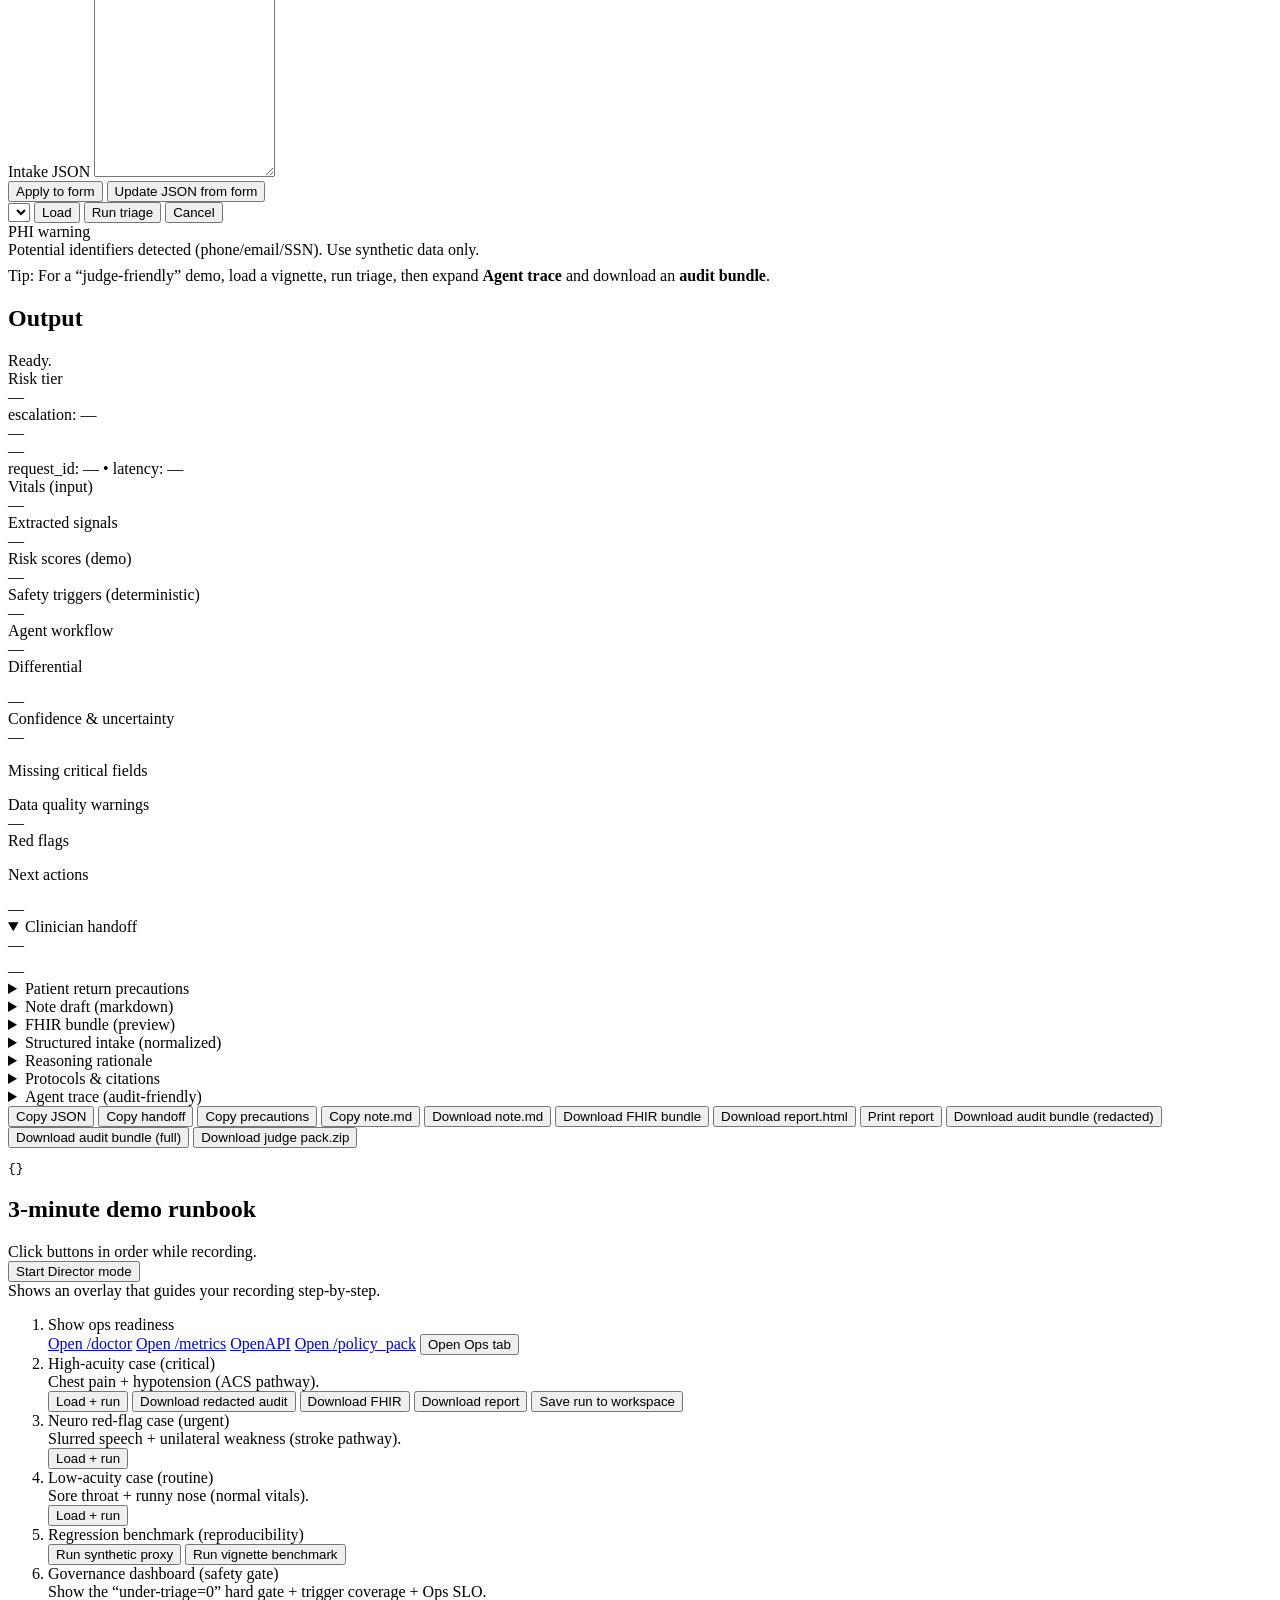
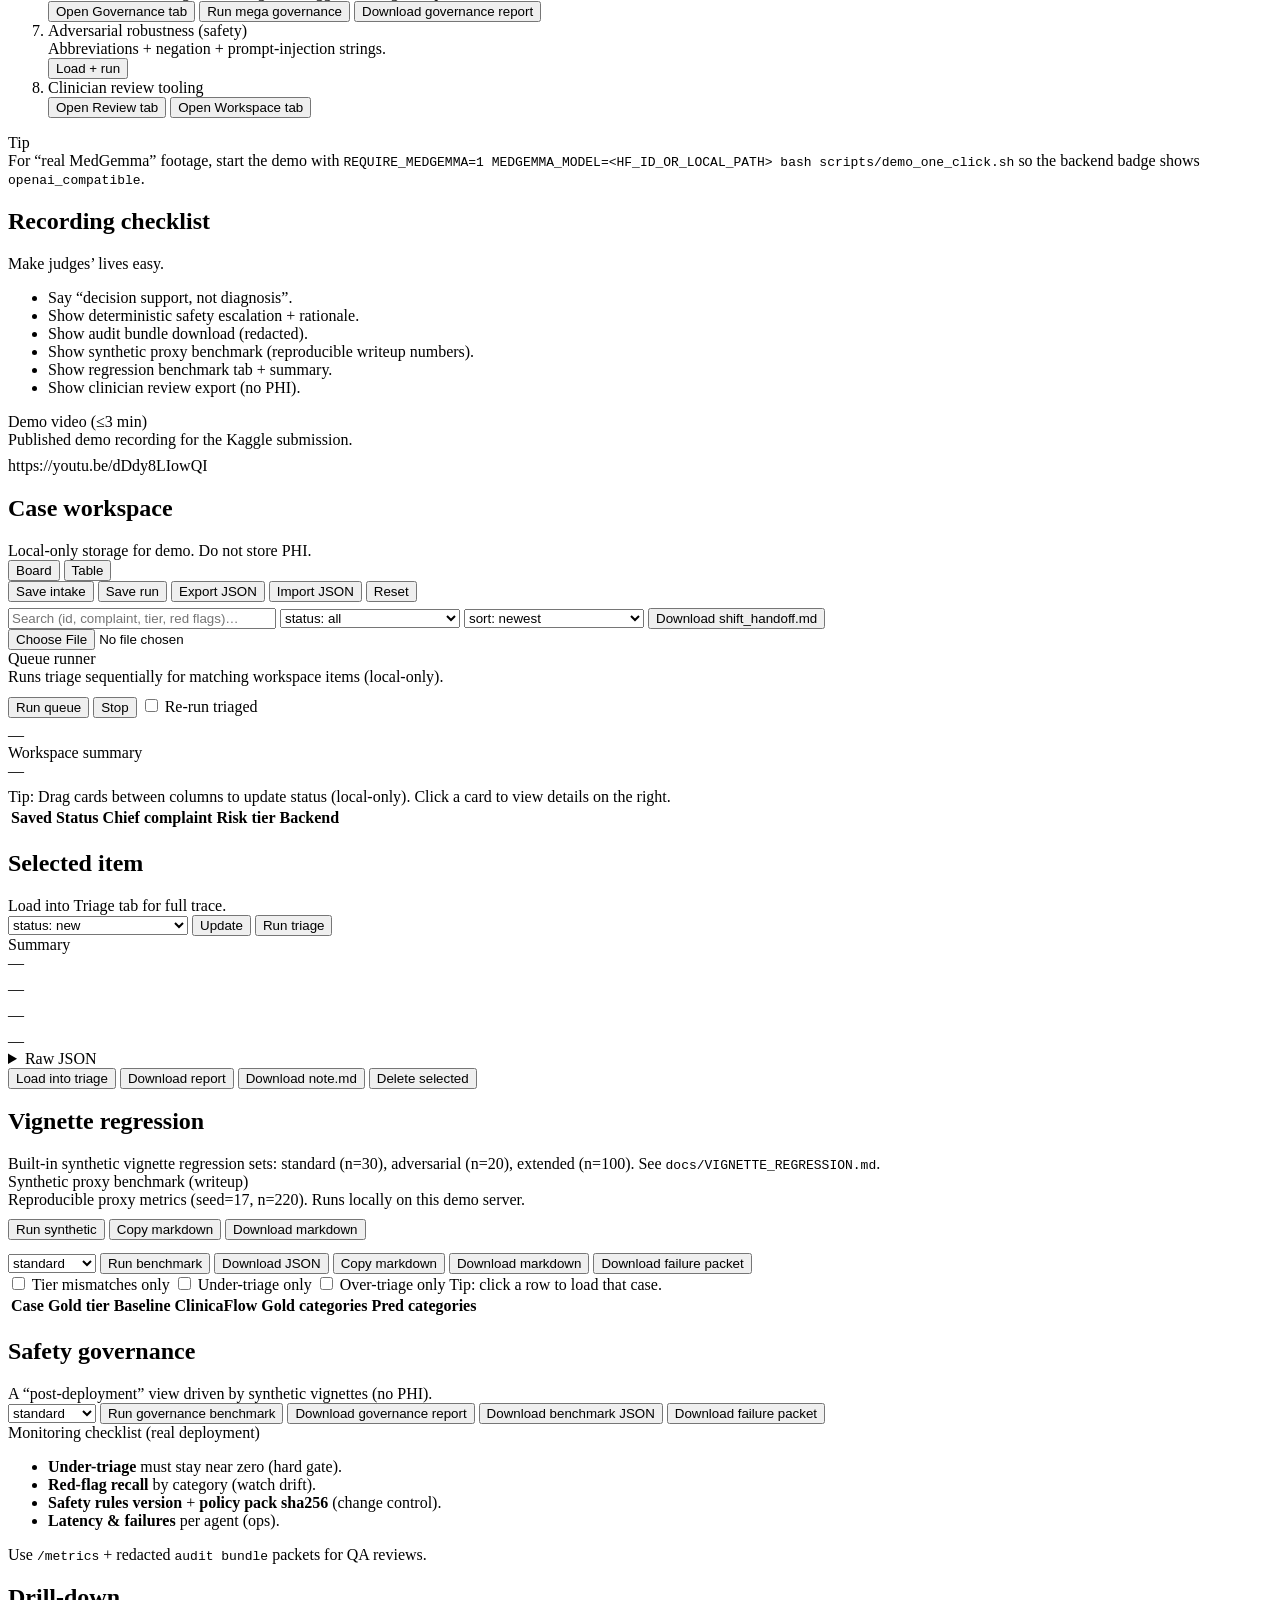
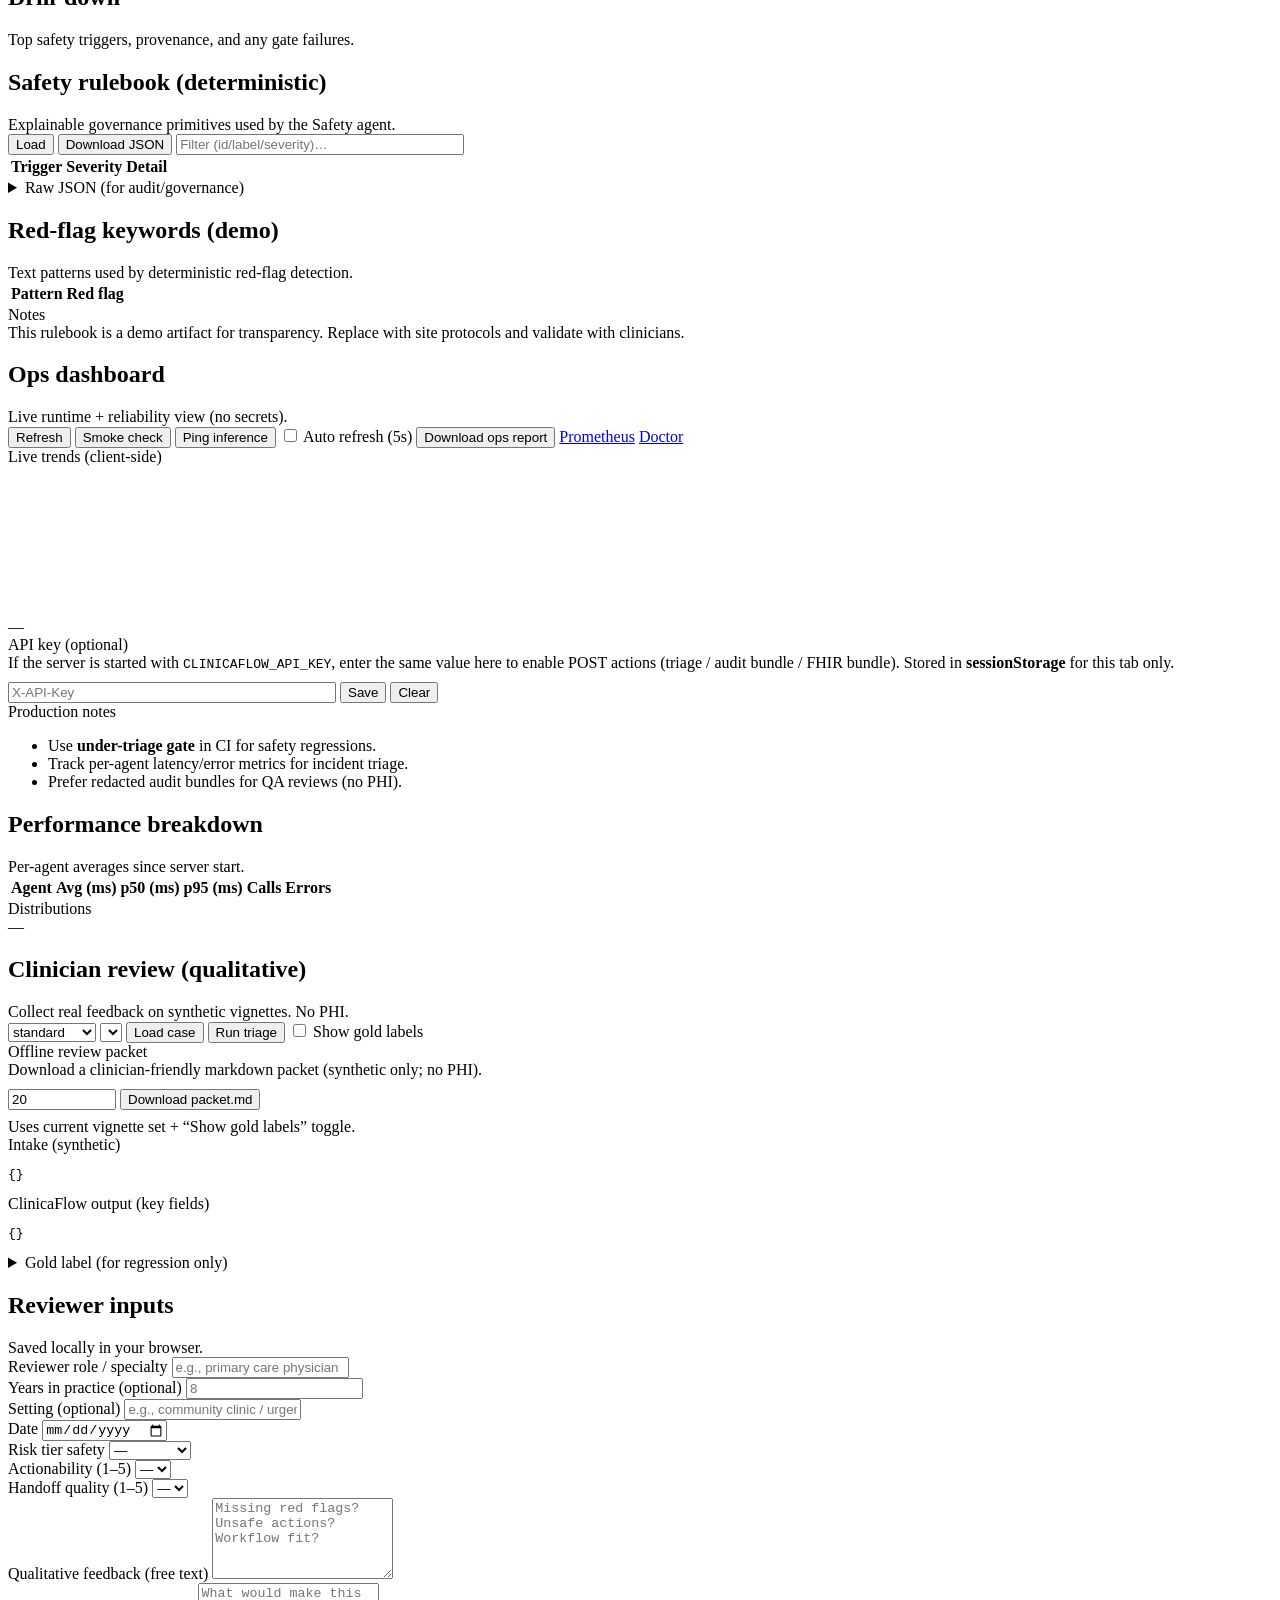
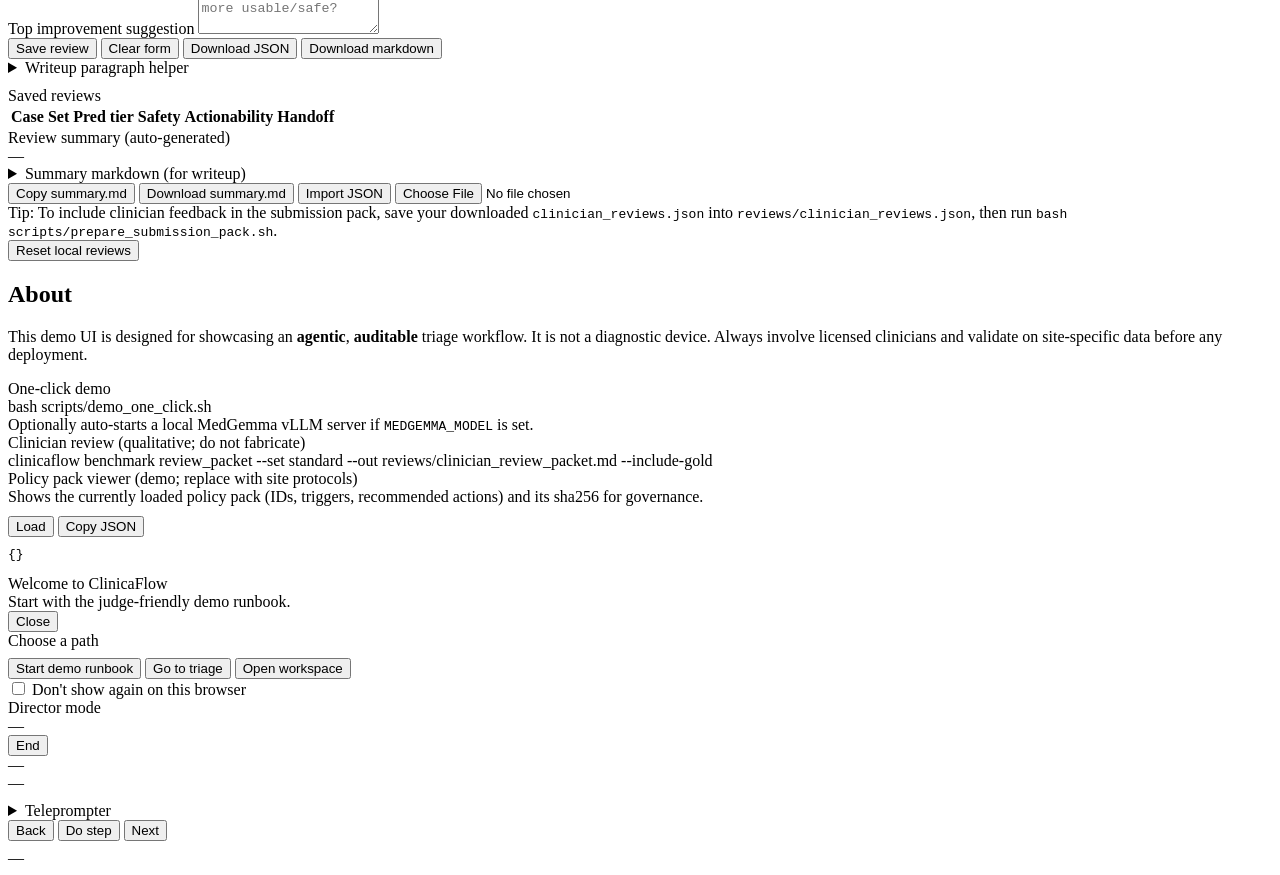
==== commit 401cf46d: "Update demo video link" ====
--- a/clinicaflow/resources/web/index.html
+++ b/clinicaflow/resources/web/index.html
@@ -522,11 +522,11 @@
               <li>Show clinician review export (no PHI).</li>
             </ul>
             <div class="callout">
-              <div class="k">Video link placeholder (replace before submission)</div>
+              <div class="k">Demo video (≤3 min)</div>
               <div class="small muted">
-                This is a temporary placeholder link for layout only. Record your own 3-minute demo and update this field before submitting.
-              </div>
-              <div class="small muted mono" style="margin-top: 8px;">https://www.youtube.com/watch?v=vZgvNssSSGk</div>
+                Published demo recording for the Kaggle submission.
+              </div>
+              <div class="small muted mono" style="margin-top: 8px;">https://youtu.be/dDdy8LIowQI</div>
             </div>
           </section>
         </div>
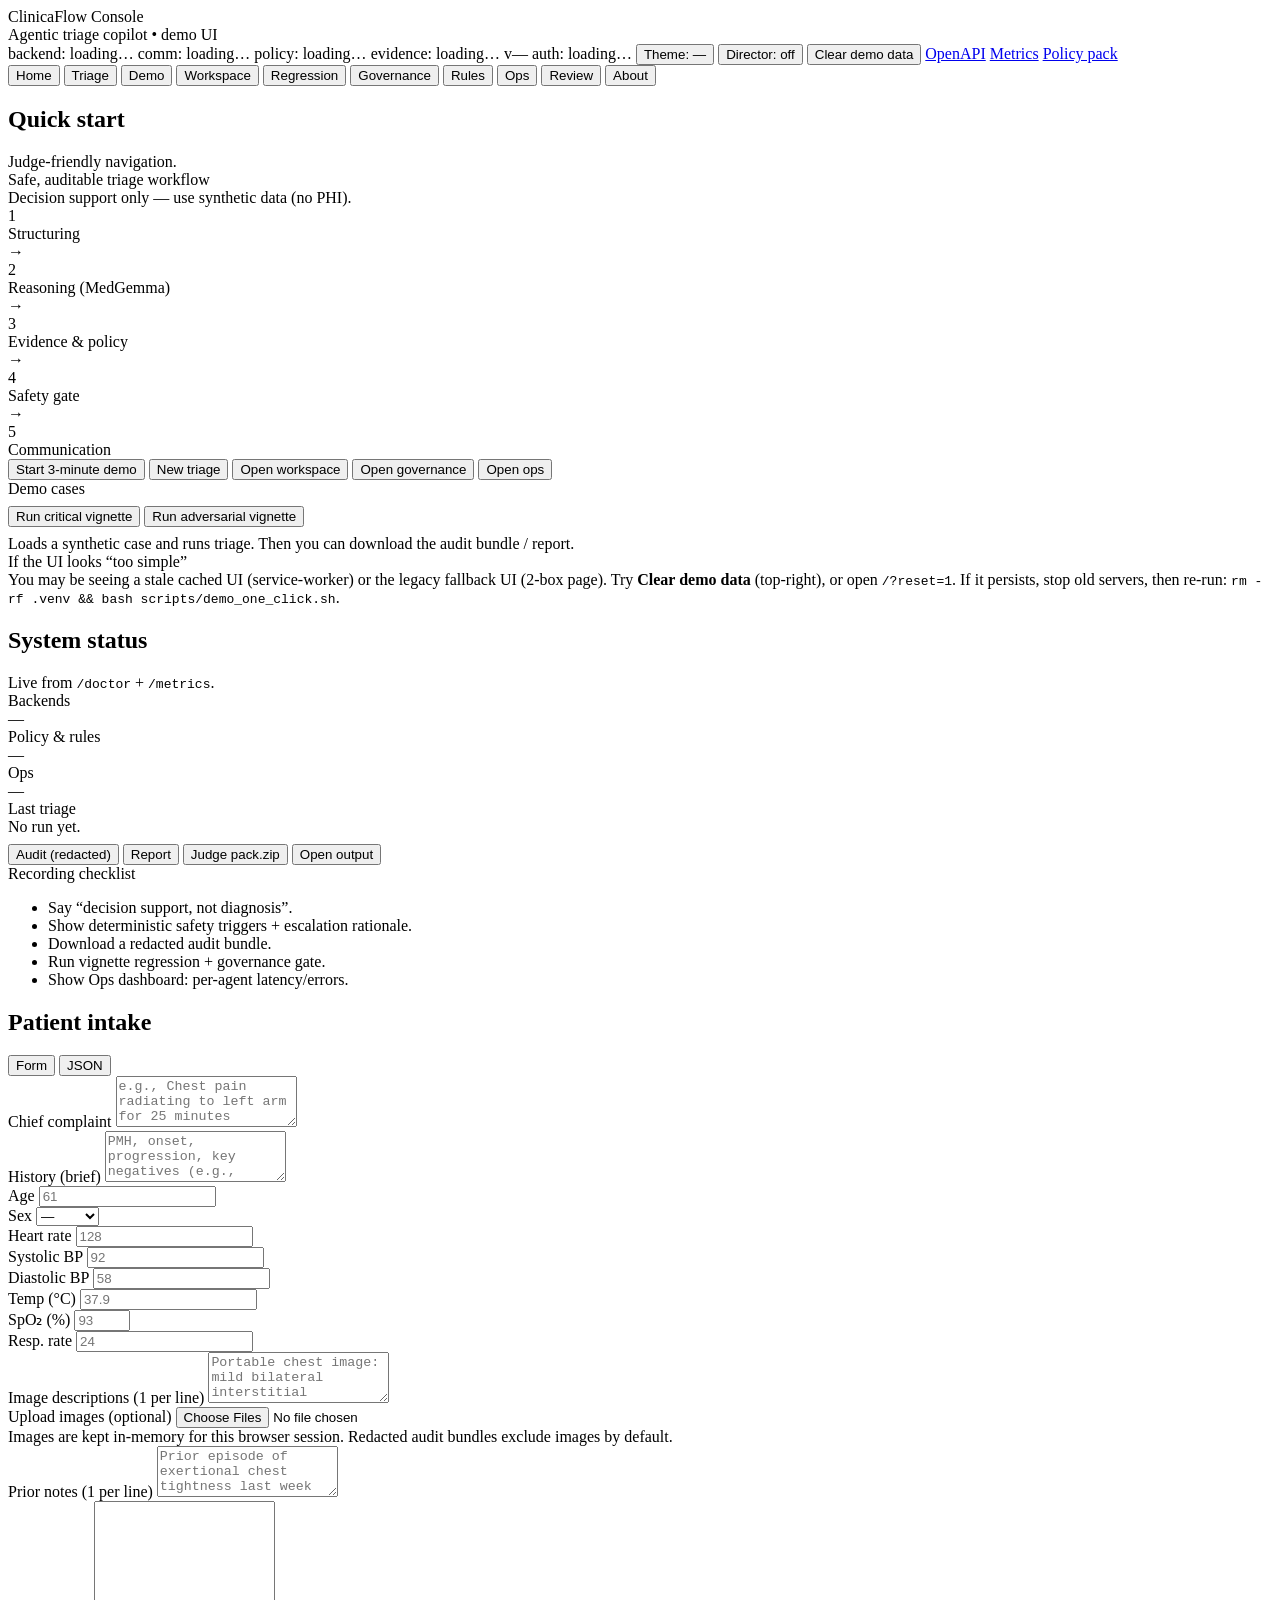
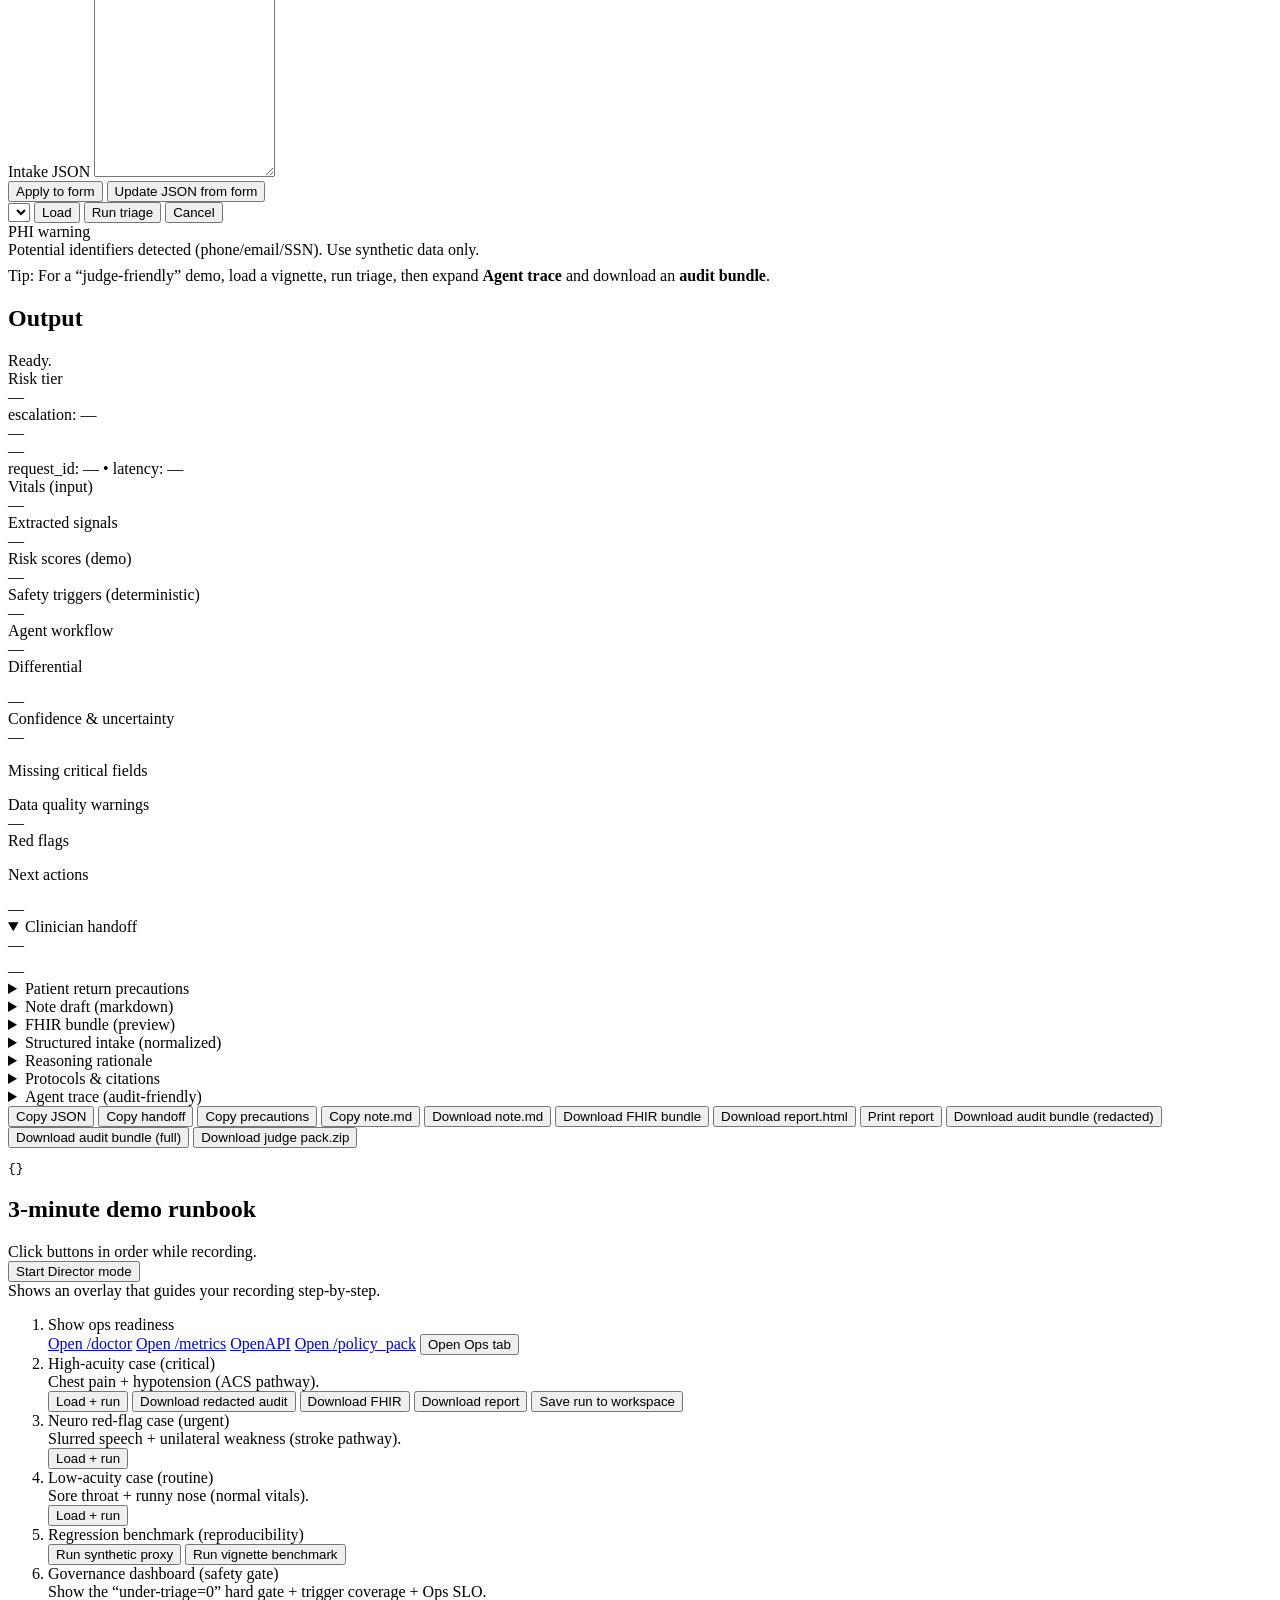
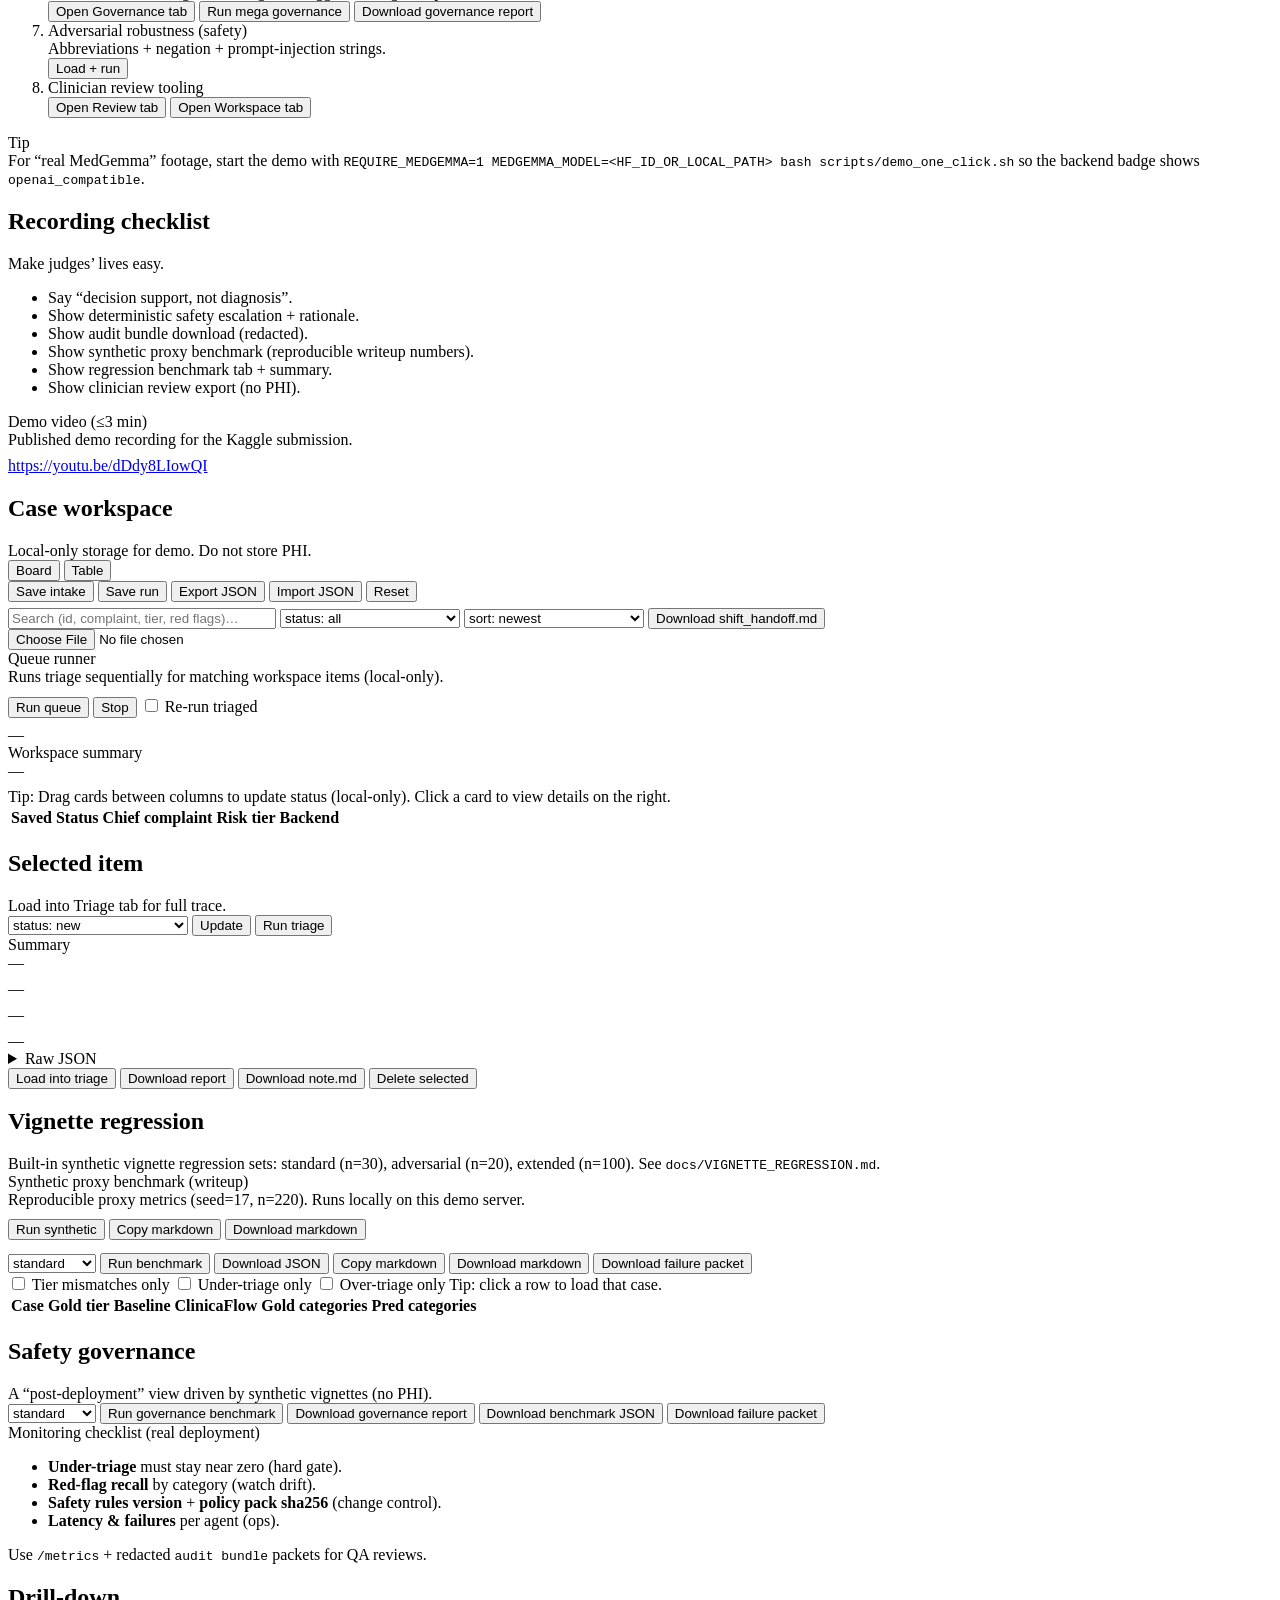
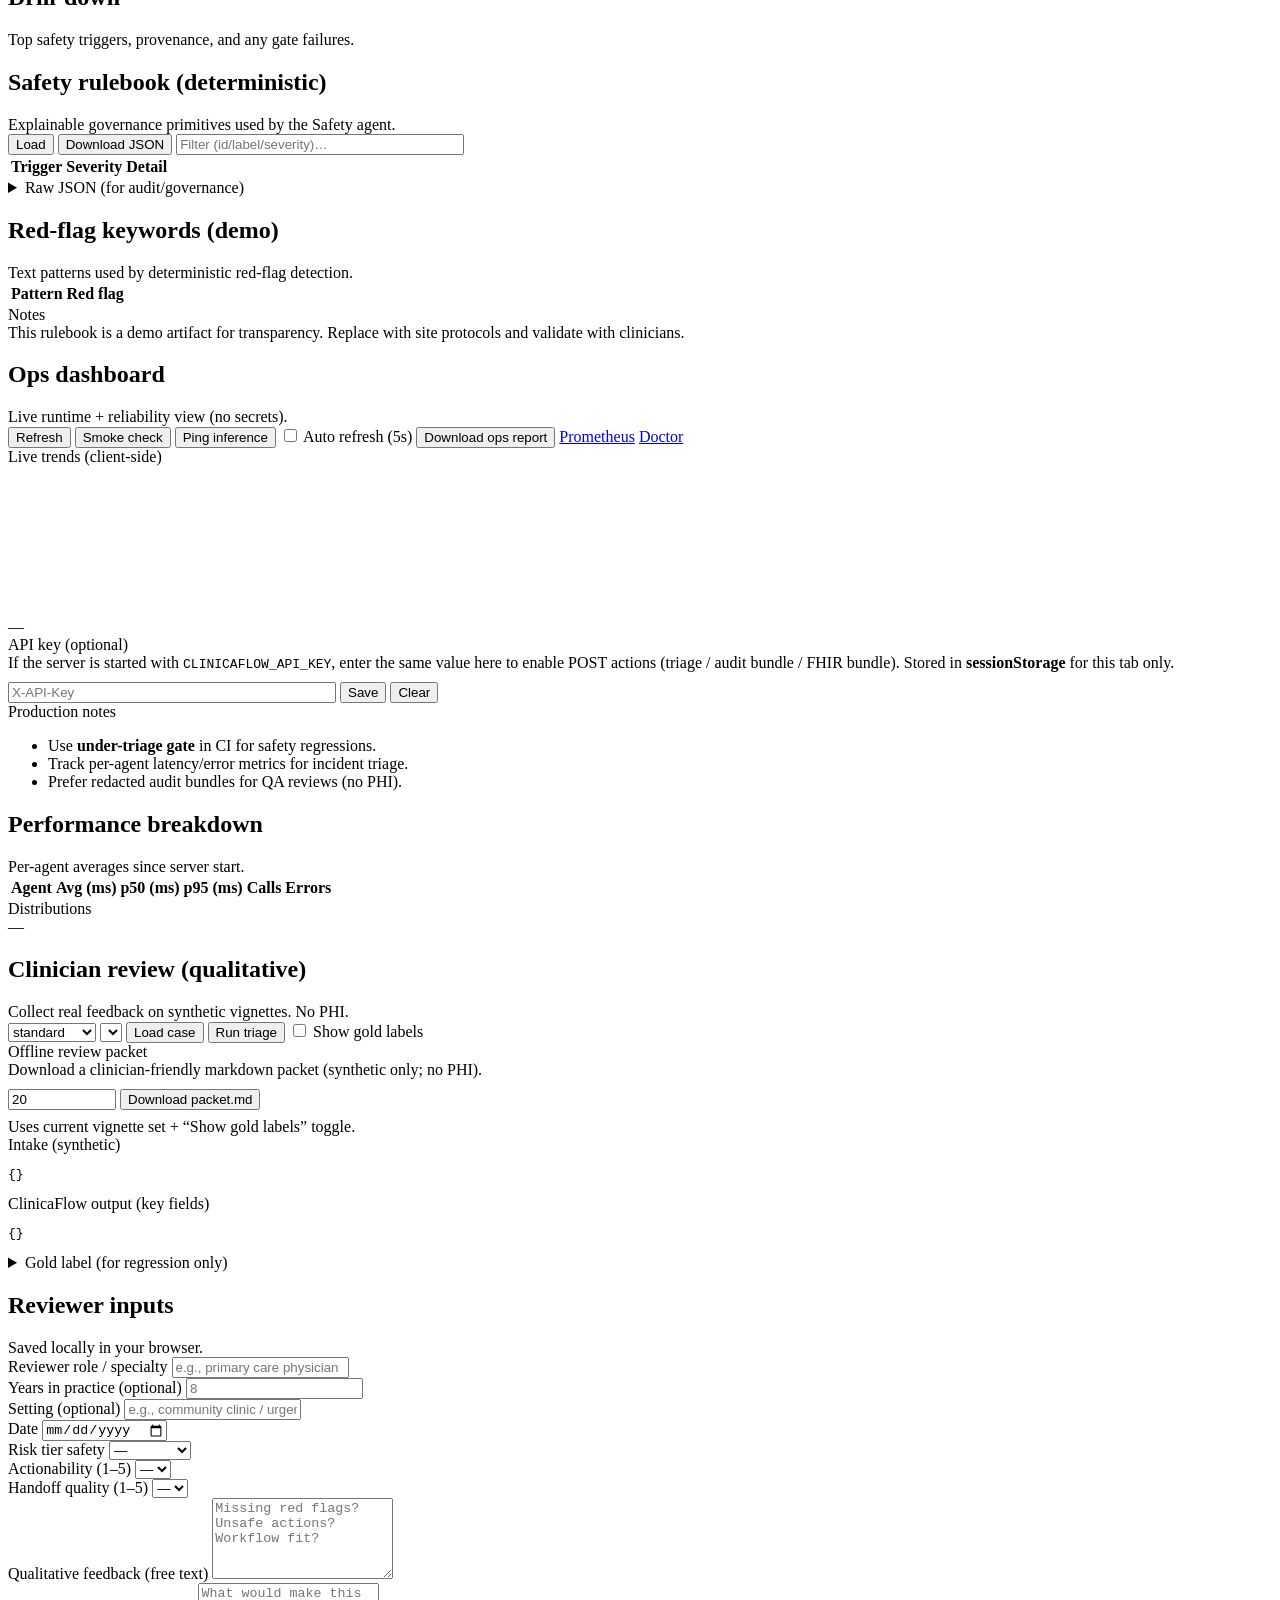
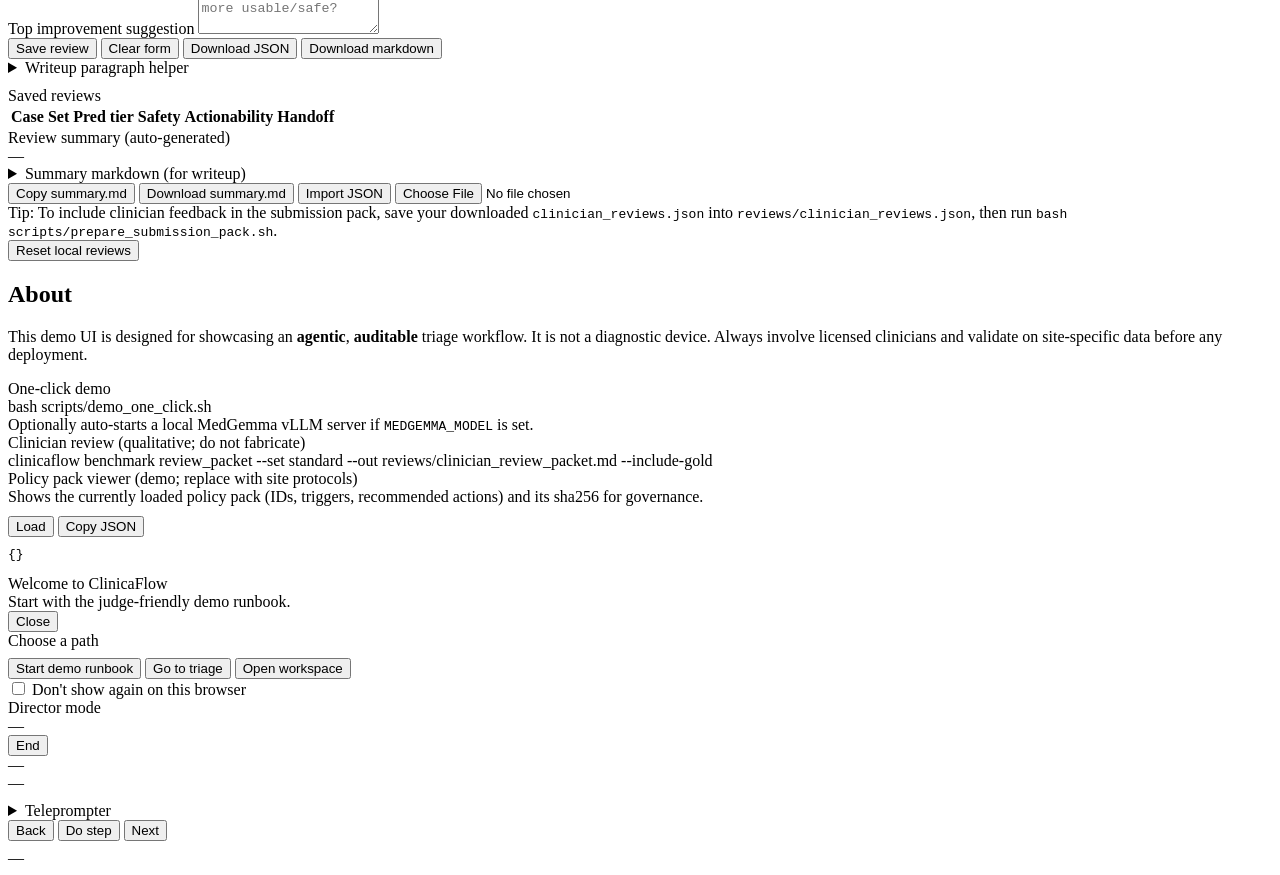
==== commit 01c34539: "Polish submission tooling and add release verification" ====
--- a/clinicaflow/resources/web/index.html
+++ b/clinicaflow/resources/web/index.html
@@ -526,7 +526,9 @@
               <div class="small muted">
                 Published demo recording for the Kaggle submission.
               </div>
-              <div class="small muted mono" style="margin-top: 8px;">https://youtu.be/dDdy8LIowQI</div>
+              <div class="small muted" style="margin-top: 8px;">
+                <a class="mono" href="https://youtu.be/dDdy8LIowQI" target="_blank" rel="noreferrer">https://youtu.be/dDdy8LIowQI</a>
+              </div>
             </div>
           </section>
         </div>
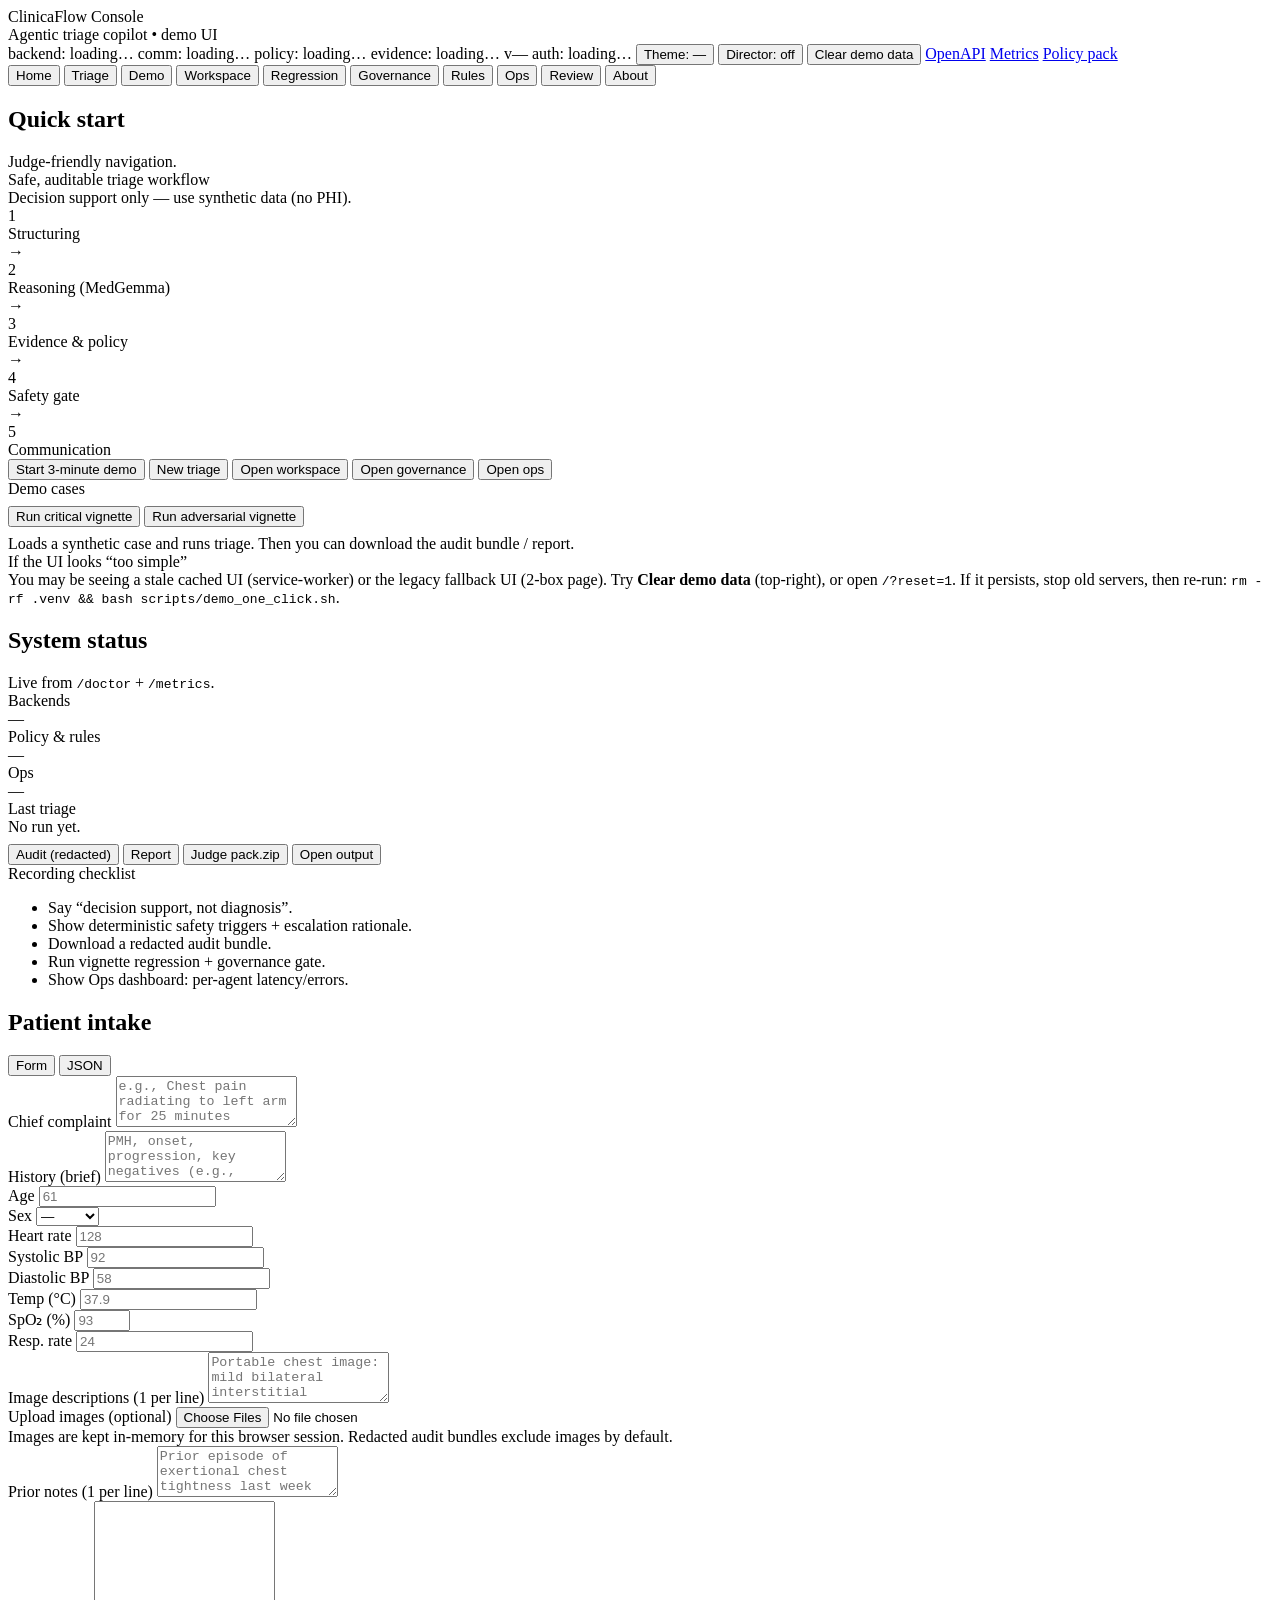
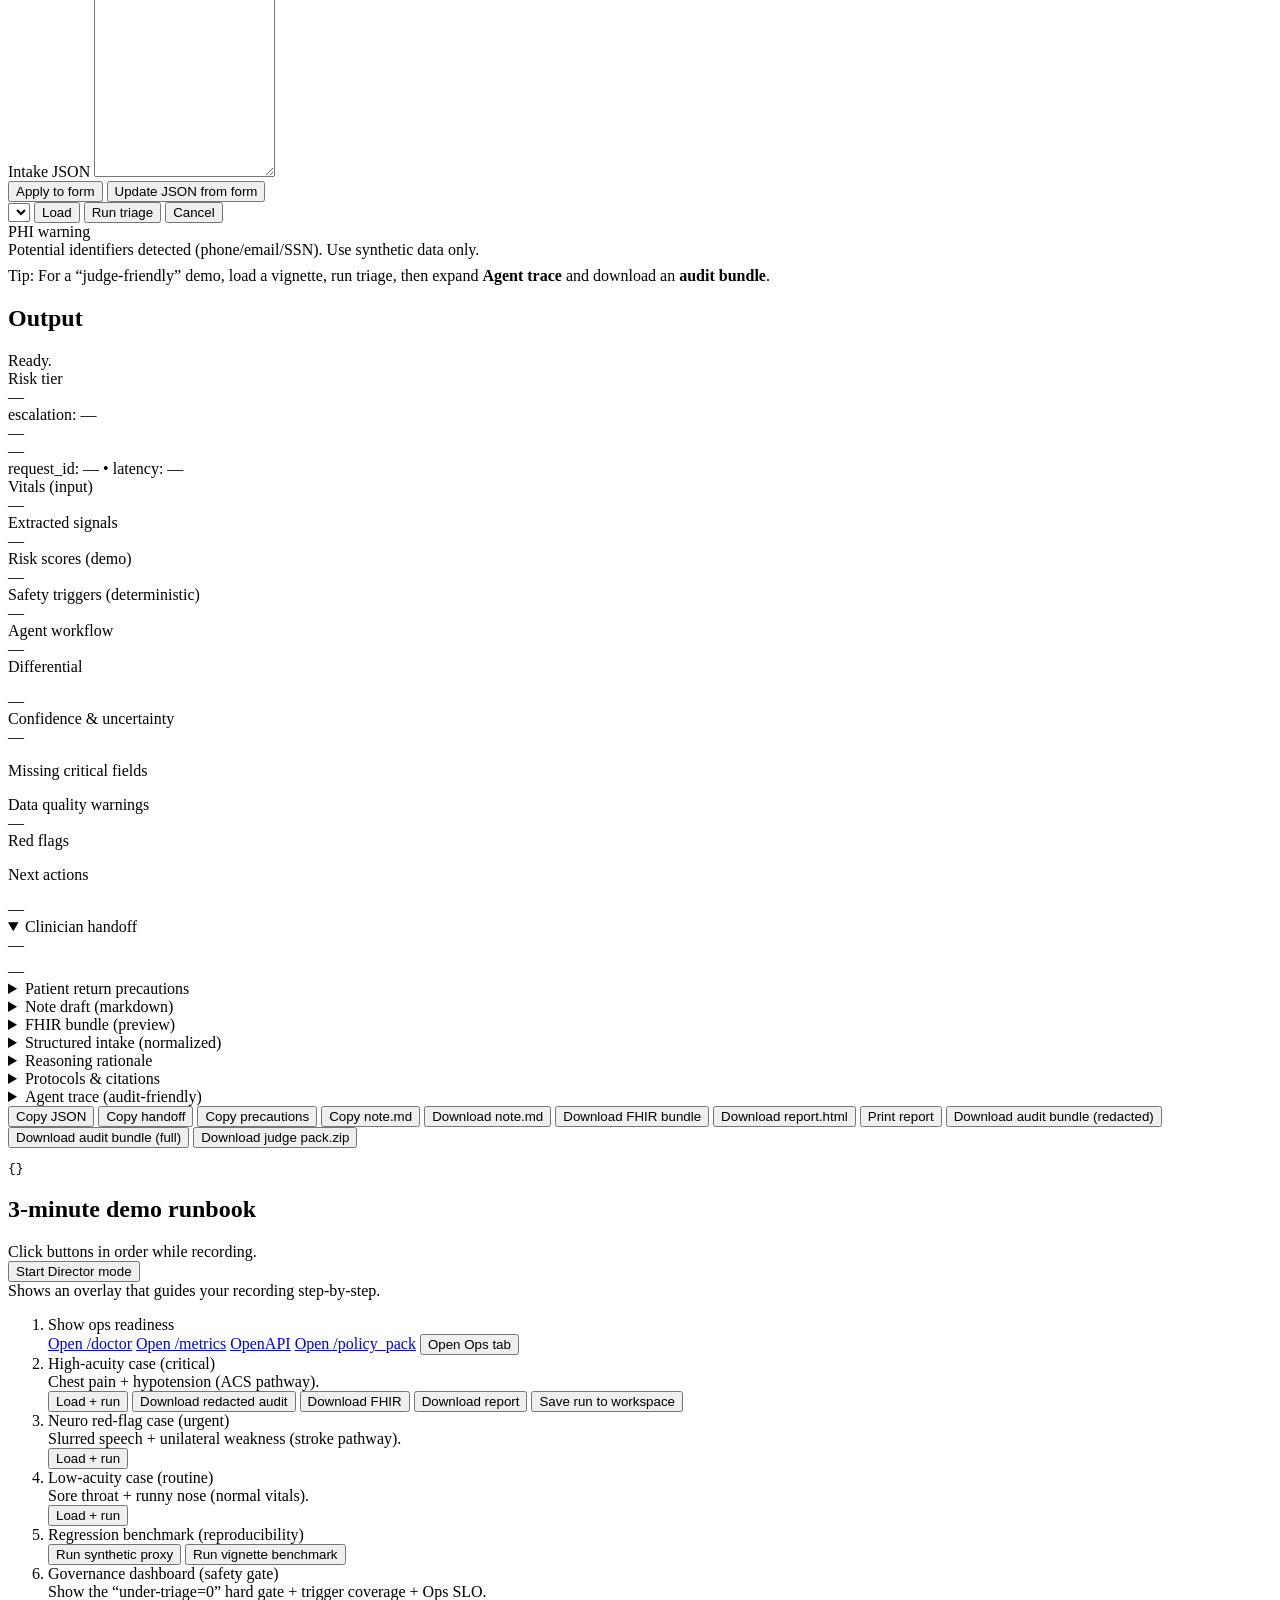
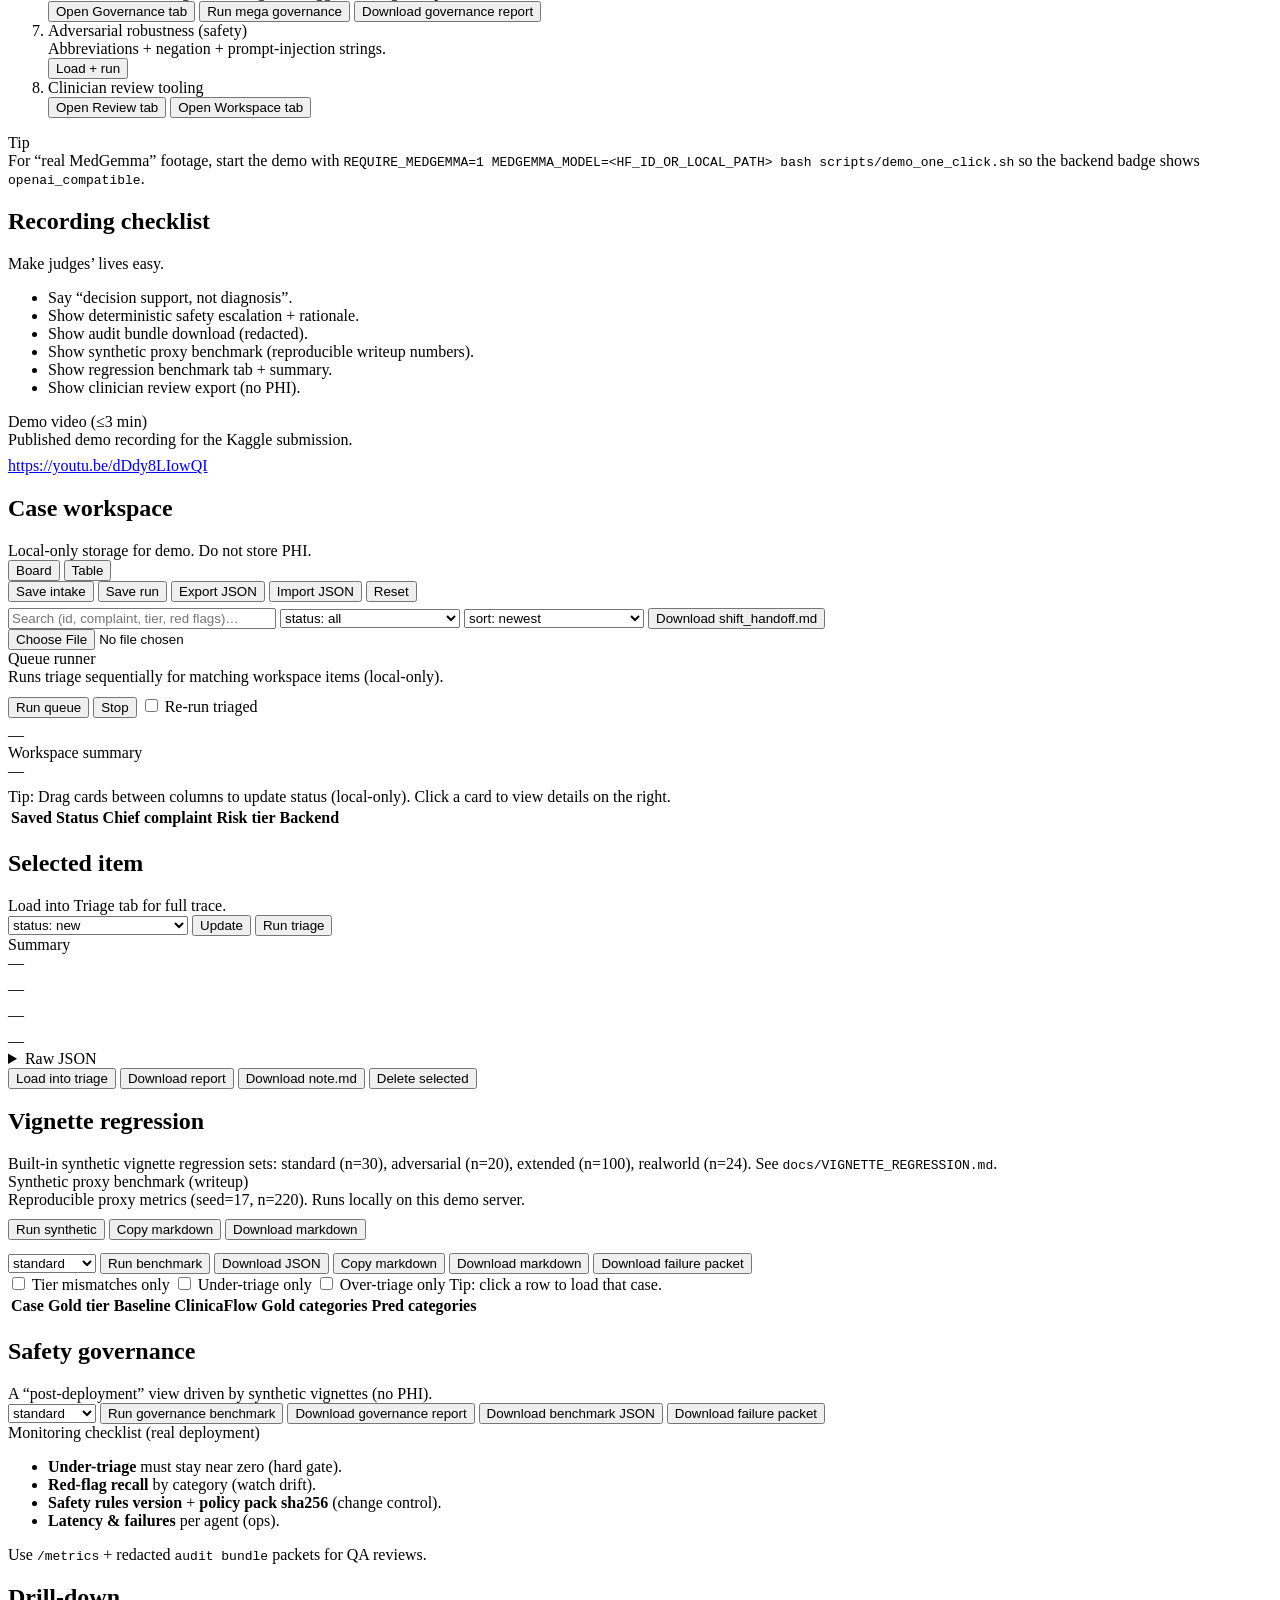
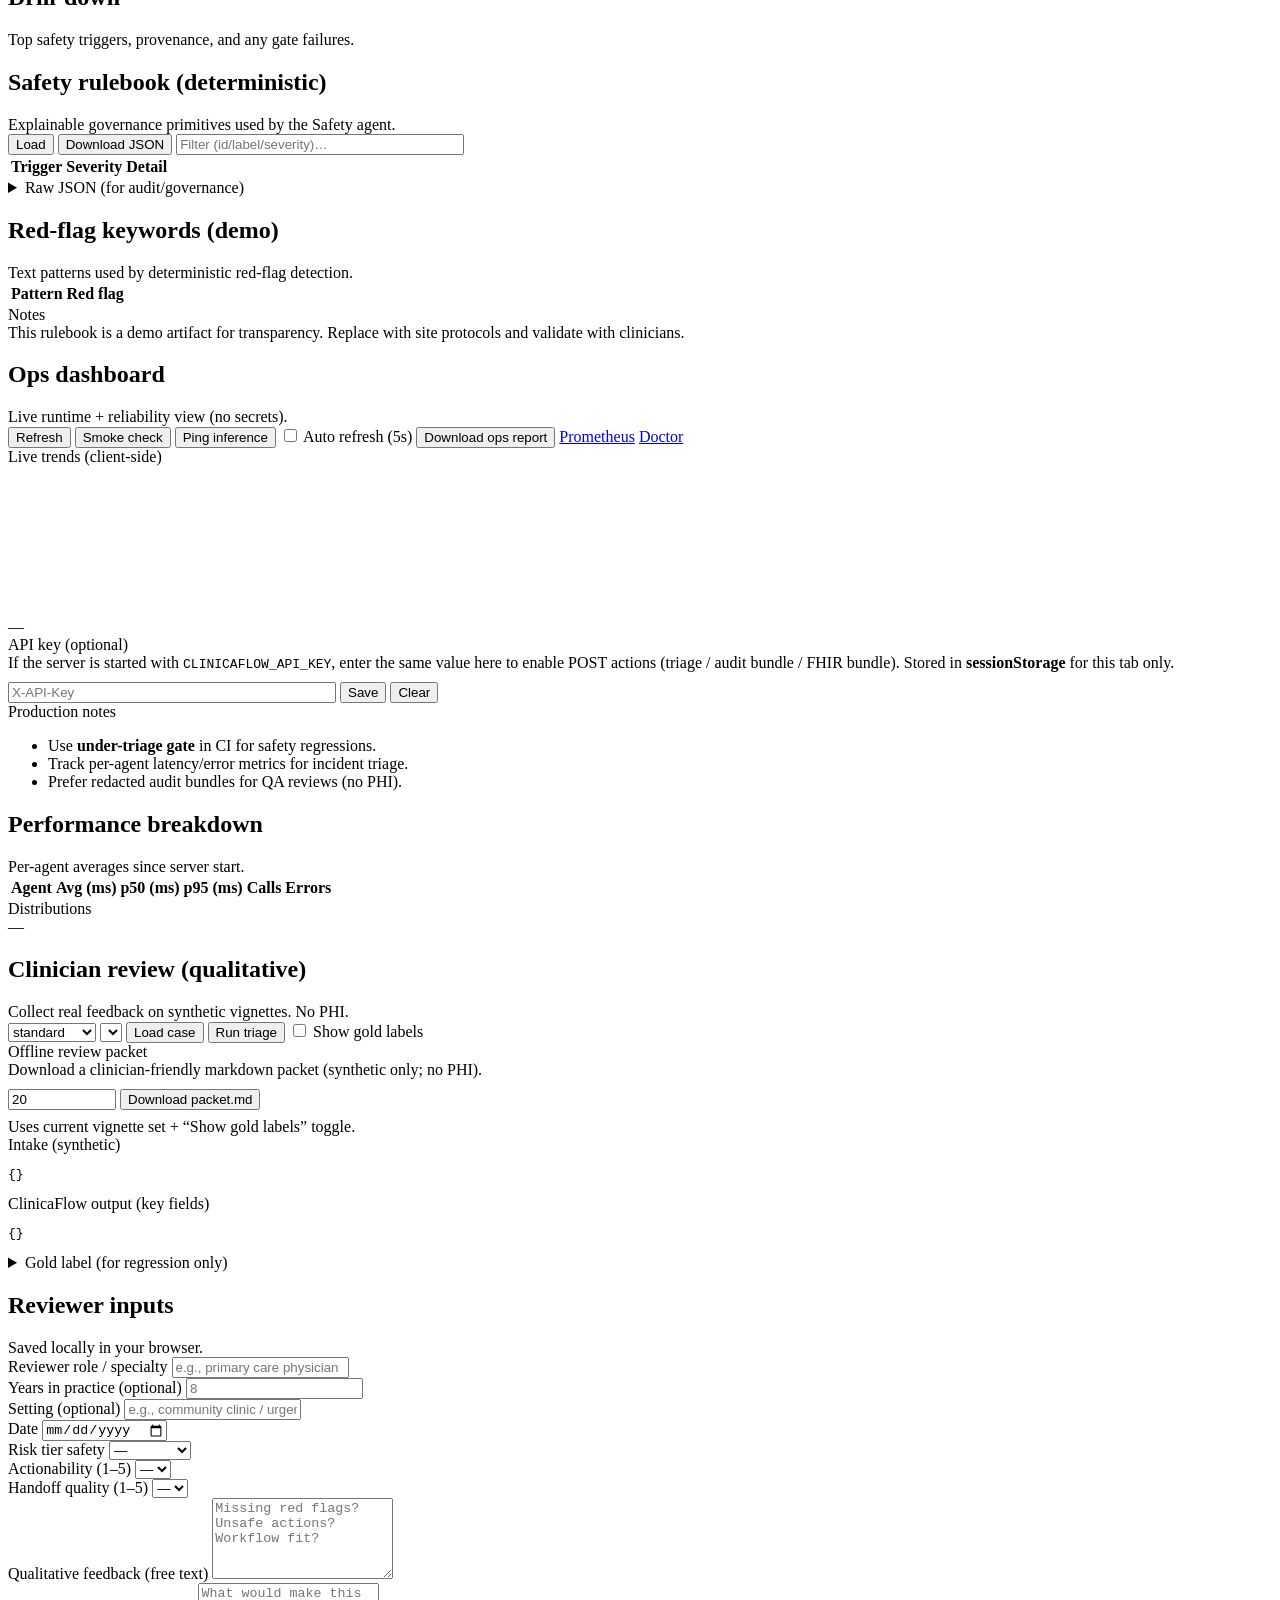
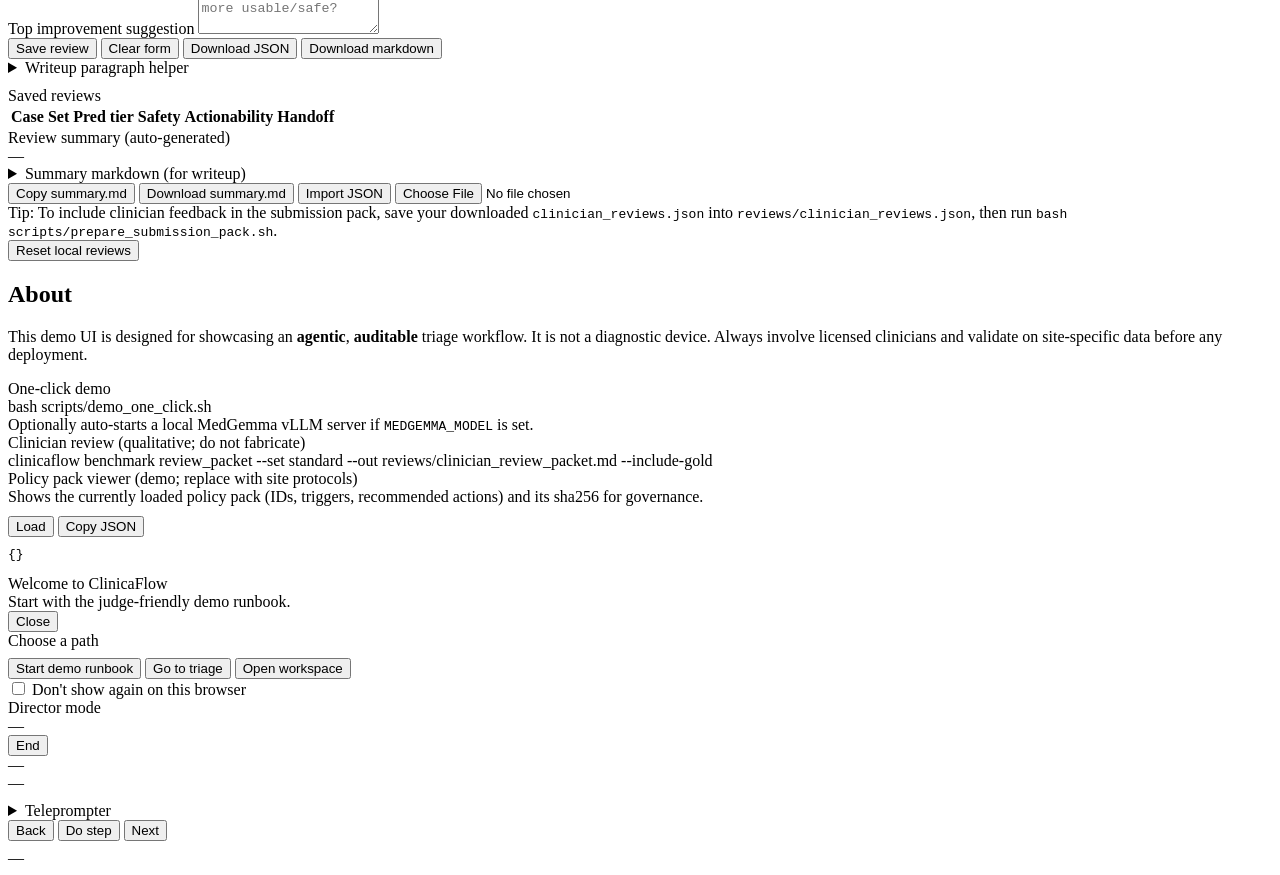
==== commit cb3a8587: "Add public live demo + realworld vignette set" ====
--- a/clinicaflow/resources/web/index.html
+++ b/clinicaflow/resources/web/index.html
@@ -667,7 +667,7 @@
             <h2>Vignette regression</h2>
             <div class="small">
               Built-in synthetic vignette regression sets:
-              standard (n=30), adversarial (n=20), extended (n=100). See <code>docs/VIGNETTE_REGRESSION.md</code>.
+              standard (n=30), adversarial (n=20), extended (n=100), realworld (n=24). See <code>docs/VIGNETTE_REGRESSION.md</code>.
             </div>
           </div>
 
@@ -688,6 +688,7 @@
               <option value="standard">standard</option>
               <option value="adversarial">adversarial</option>
               <option value="extended">extended</option>
+              <option value="realworld">realworld</option>
               <option value="all">all</option>
               <option value="mega">mega</option>
             </select>
@@ -738,6 +739,7 @@
                 <option value="standard">standard</option>
                 <option value="adversarial">adversarial</option>
                 <option value="extended">extended</option>
+                <option value="realworld">realworld</option>
                 <option value="all">all</option>
                 <option value="mega">mega</option>
               </select>
@@ -943,6 +945,7 @@
                 <option value="standard">standard</option>
                 <option value="adversarial">adversarial</option>
                 <option value="extended">extended</option>
+                <option value="realworld">realworld</option>
                 <option value="mega">mega</option>
               </select>
               <select id="reviewCaseSelect" class="select"></select>
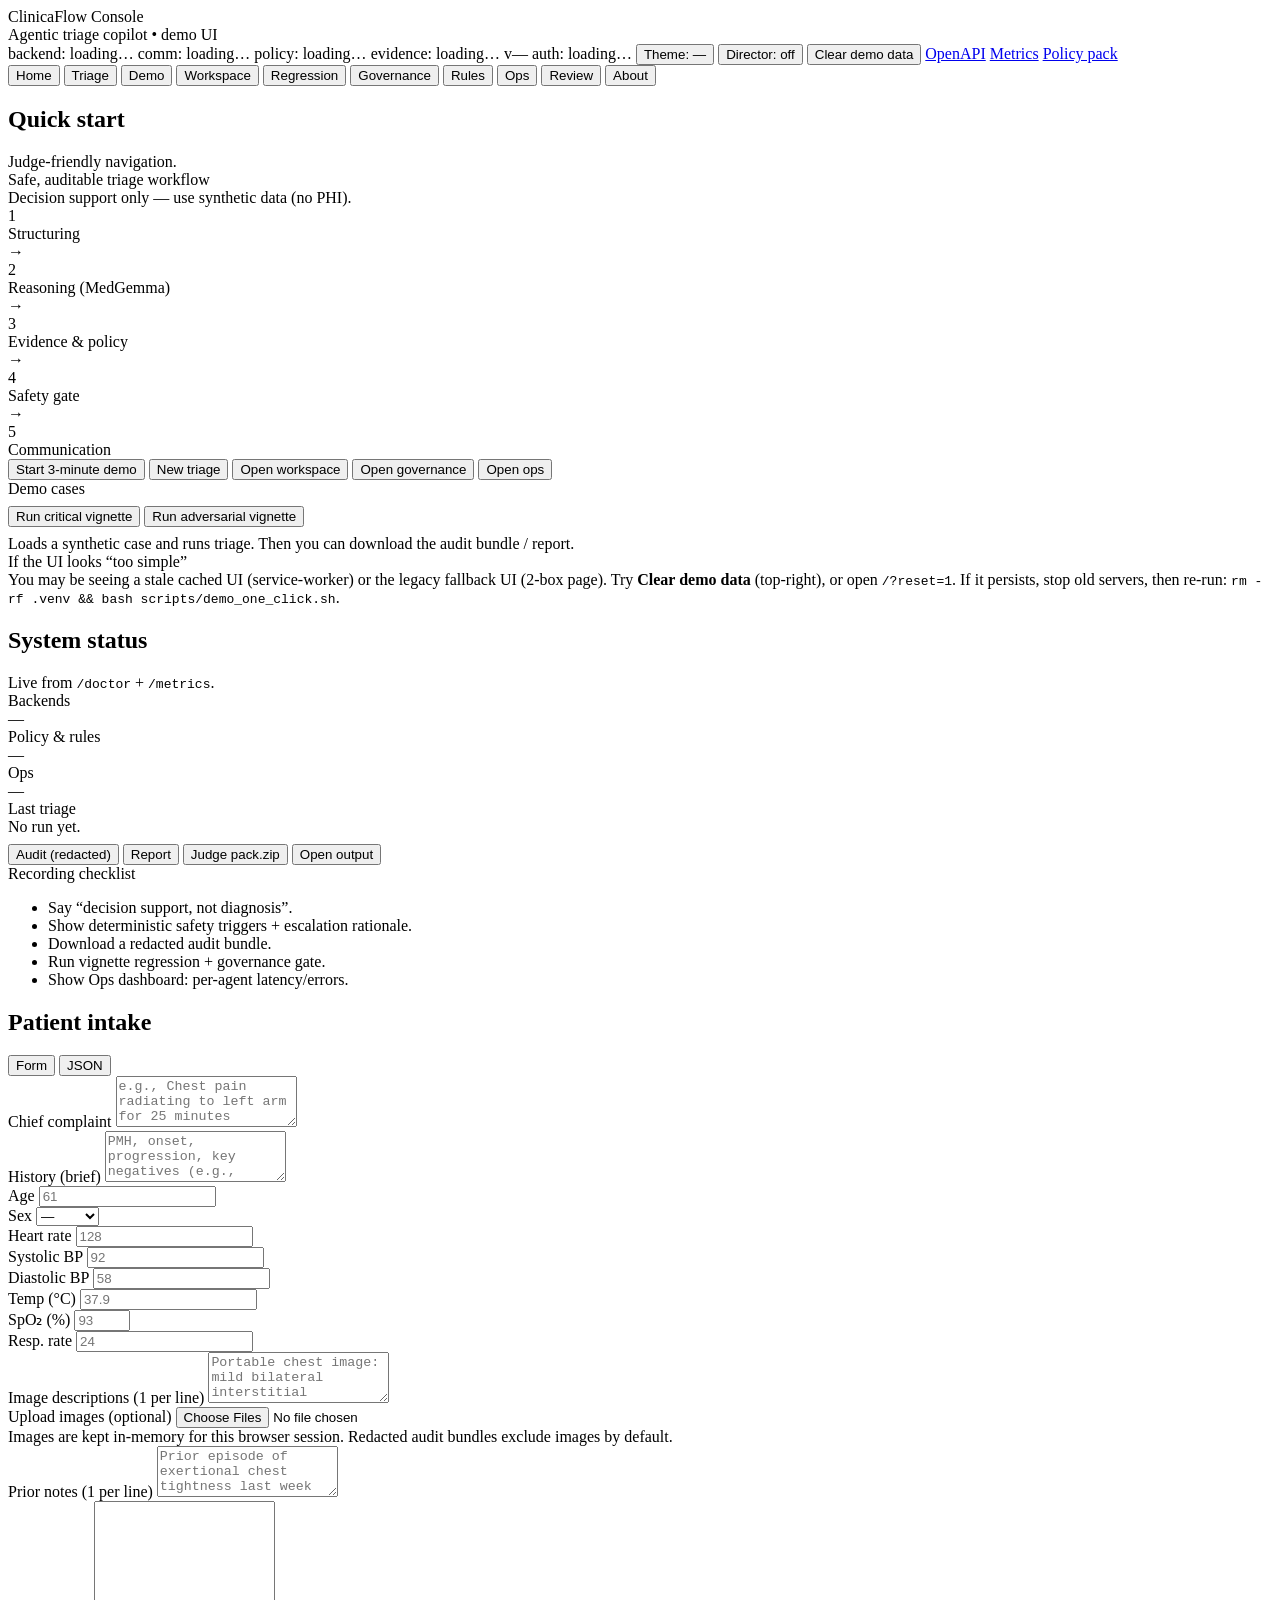
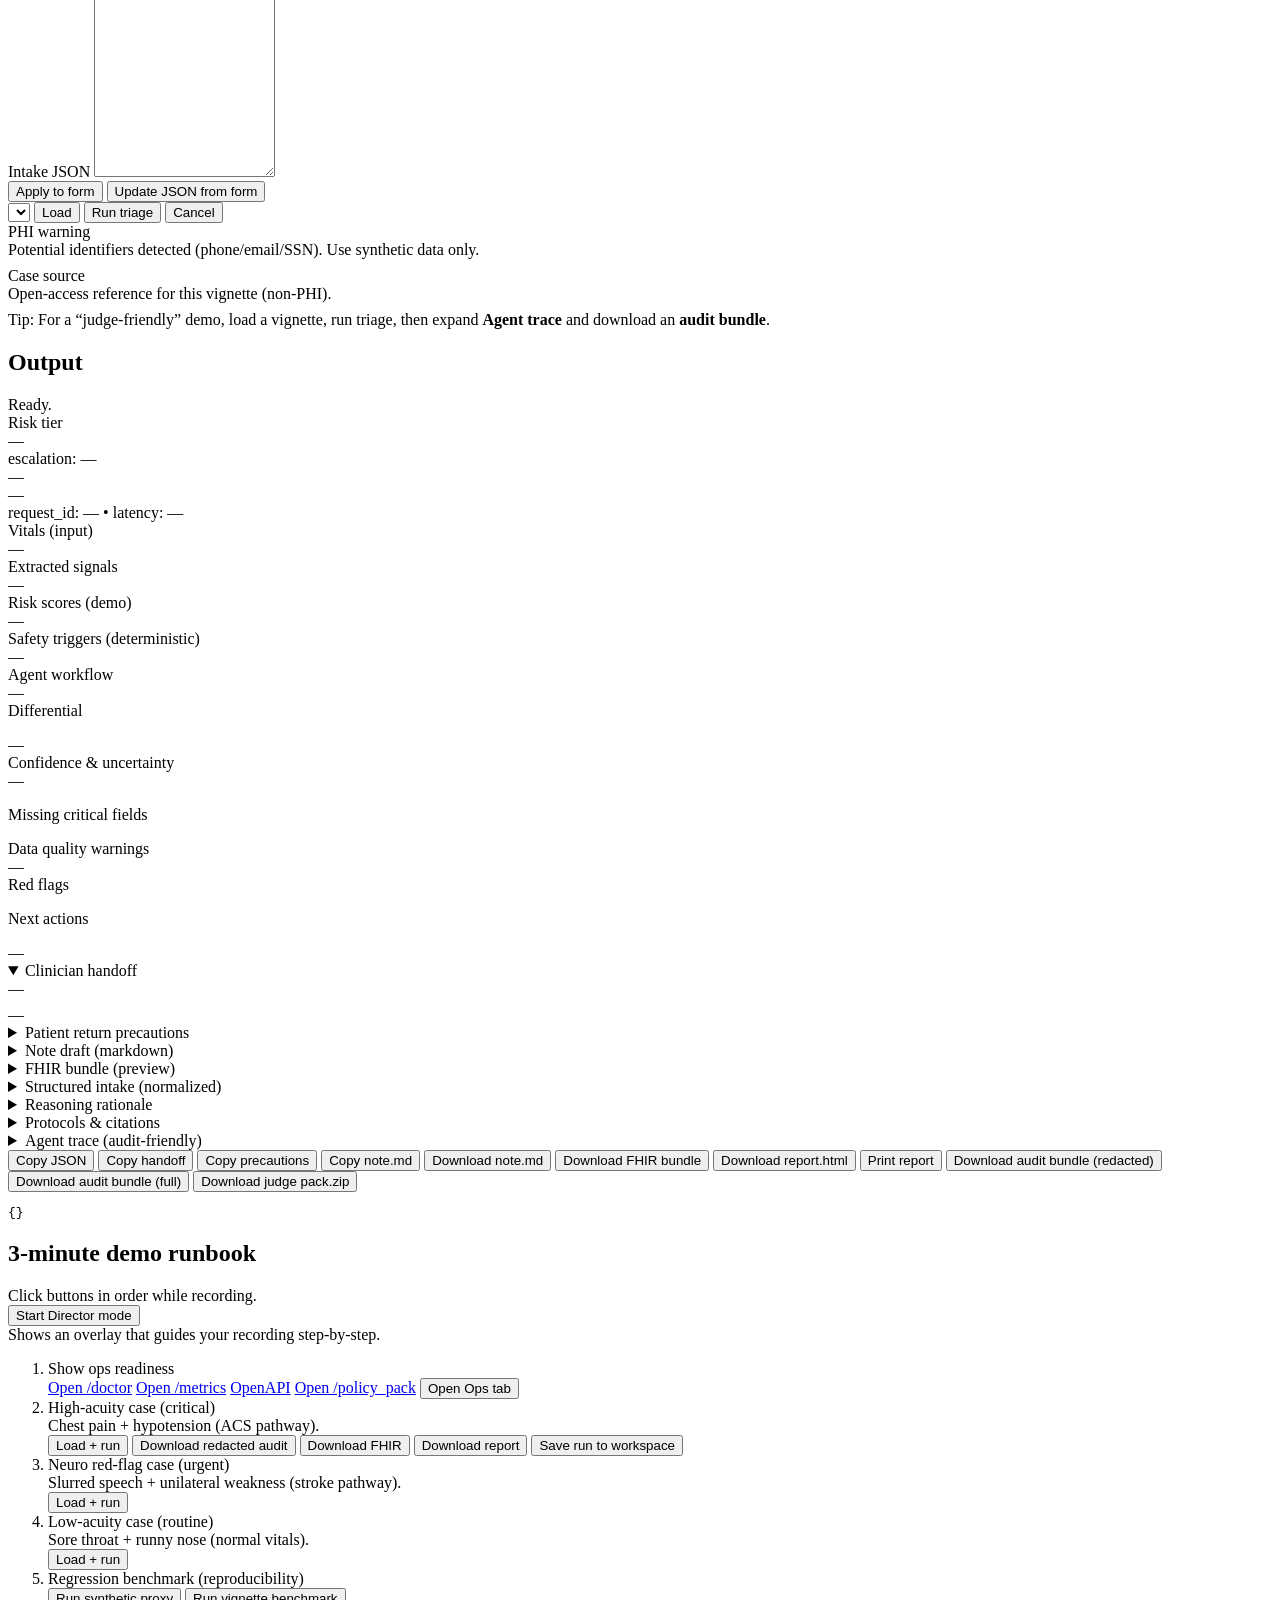
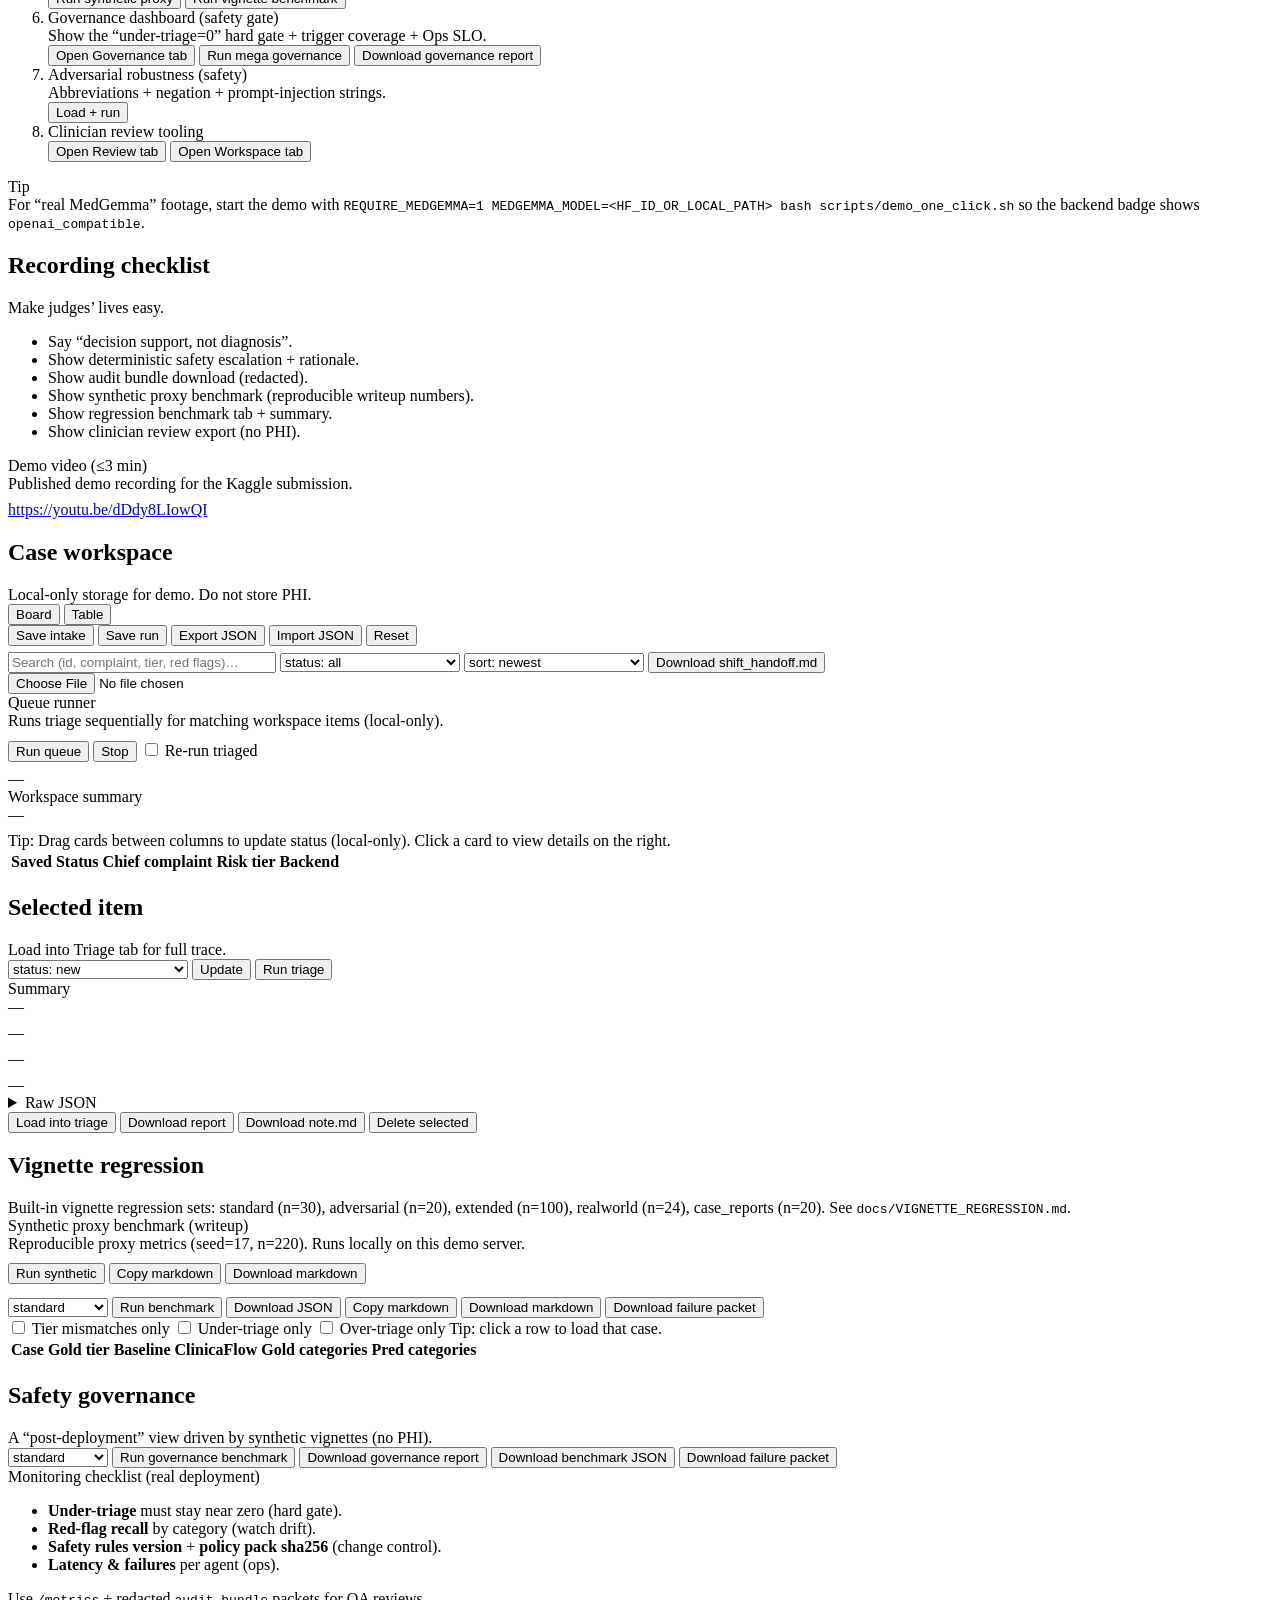
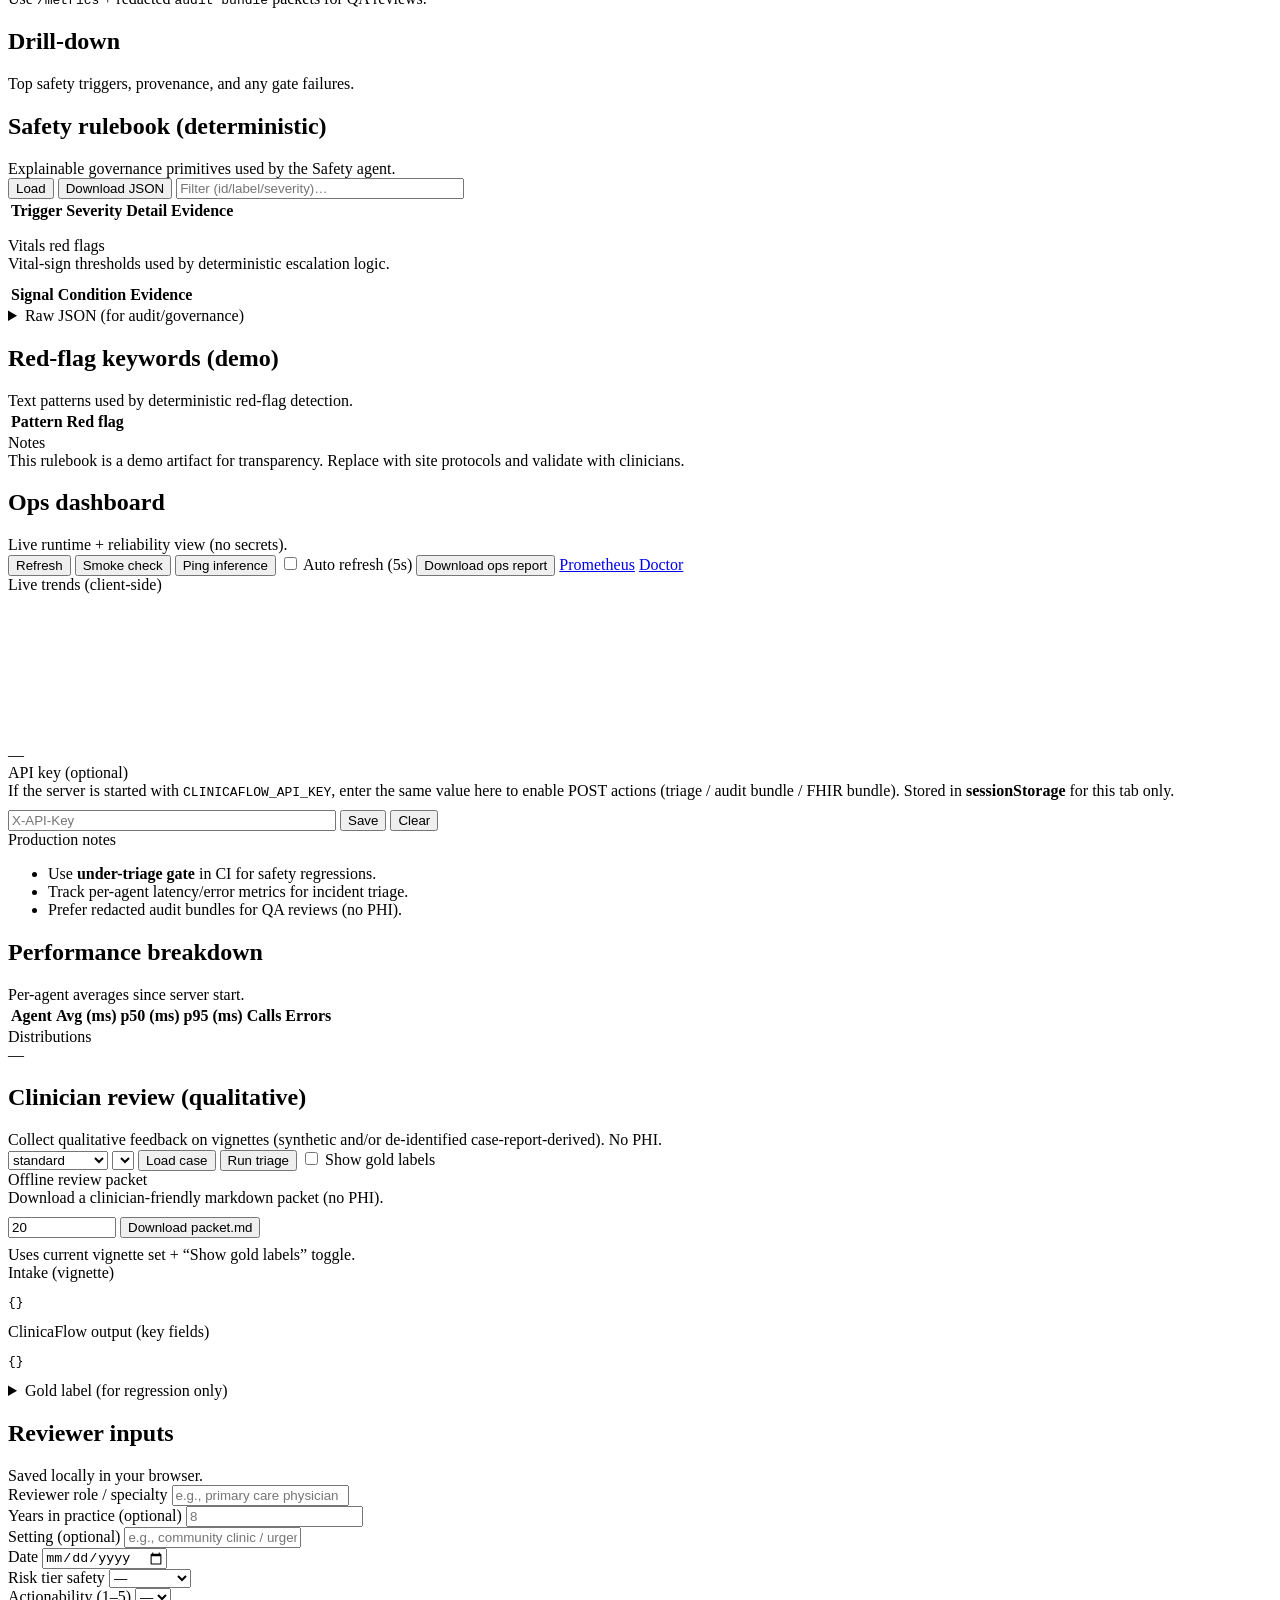
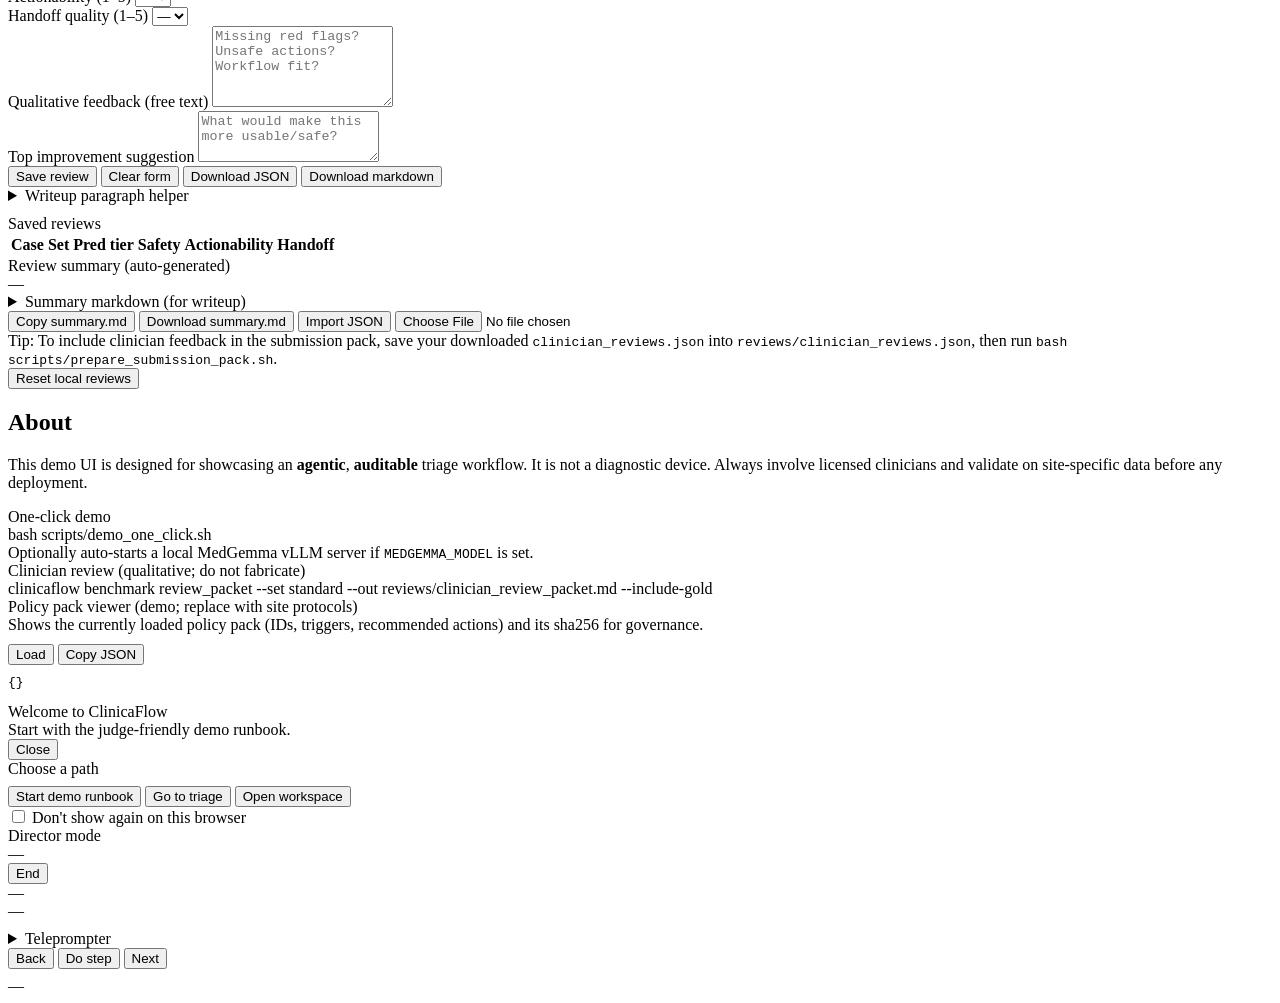
==== commit 053d9857: "Sprint: case-report vignettes, governance, demo UX" ====
--- a/clinicaflow/resources/web/index.html
+++ b/clinicaflow/resources/web/index.html
@@ -274,6 +274,13 @@
               </div>
               <div id="phiWarnDetail" class="small muted mono" style="margin-top: 8px;"></div>
             </div>
+            <div id="caseSource" class="callout hidden">
+              <div class="row" style="margin-top: 0;">
+                <span class="chip">Case source</span>
+                <div class="small muted">Open-access reference for this vignette (non-PHI).</div>
+              </div>
+              <div id="caseSourceBody" class="small muted" style="margin-top: 8px;"></div>
+            </div>
             <div class="hint">
               Tip: For a “judge-friendly” demo, load a vignette, run triage, then expand <b>Agent trace</b> and download
               an <b>audit bundle</b>.
@@ -666,8 +673,9 @@
           <div class="panel-head">
             <h2>Vignette regression</h2>
             <div class="small">
-              Built-in synthetic vignette regression sets:
-              standard (n=30), adversarial (n=20), extended (n=100), realworld (n=24). See <code>docs/VIGNETTE_REGRESSION.md</code>.
+              Built-in vignette regression sets:
+              standard (n=30), adversarial (n=20), extended (n=100), realworld (n=24), case_reports (n=20).
+              See <code>docs/VIGNETTE_REGRESSION.md</code>.
             </div>
           </div>
 
@@ -689,8 +697,10 @@
               <option value="adversarial">adversarial</option>
               <option value="extended">extended</option>
               <option value="realworld">realworld</option>
+              <option value="case_reports">case_reports</option>
               <option value="all">all</option>
               <option value="mega">mega</option>
+              <option value="ultra">ultra</option>
             </select>
             <button id="runBench" class="btn primary" type="button">Run benchmark</button>
             <button id="downloadBench" class="btn subtle" type="button">Download JSON</button>
@@ -740,8 +750,10 @@
                 <option value="adversarial">adversarial</option>
                 <option value="extended">extended</option>
                 <option value="realworld">realworld</option>
+                <option value="case_reports">case_reports</option>
                 <option value="all">all</option>
                 <option value="mega">mega</option>
+                <option value="ultra">ultra</option>
               </select>
               <button id="govRunBench" class="btn primary" type="button">Run governance benchmark</button>
               <button id="govDownloadMd" class="btn subtle" type="button">Download governance report</button>
@@ -807,9 +819,25 @@
                     <th>Trigger</th>
                     <th>Severity</th>
                     <th>Detail</th>
+                    <th>Evidence</th>
                   </tr>
                 </thead>
                 <tbody id="rulesTriggerBody"></tbody>
+              </table>
+            </div>
+
+            <div class="k" style="margin-top: 14px;">Vitals red flags</div>
+            <div class="small muted">Vital-sign thresholds used by deterministic escalation logic.</div>
+            <div class="tablewrap" style="margin-top: 10px;">
+              <table>
+                <thead>
+                  <tr>
+                    <th>Signal</th>
+                    <th>Condition</th>
+                    <th>Evidence</th>
+                  </tr>
+                </thead>
+                <tbody id="rulesVitalsBody"></tbody>
               </table>
             </div>
 
@@ -937,7 +965,7 @@
           <section class="panel">
             <div class="panel-head">
               <h2>Clinician review (qualitative)</h2>
-              <div class="small">Collect real feedback on synthetic vignettes. No PHI.</div>
+              <div class="small">Collect qualitative feedback on vignettes (synthetic and/or de-identified case-report-derived). No PHI.</div>
             </div>
 
             <div class="row">
@@ -946,7 +974,9 @@
                 <option value="adversarial">adversarial</option>
                 <option value="extended">extended</option>
                 <option value="realworld">realworld</option>
+                <option value="case_reports">case_reports</option>
                 <option value="mega">mega</option>
+                <option value="ultra">ultra</option>
               </select>
               <select id="reviewCaseSelect" class="select"></select>
               <button id="reviewLoadCase" class="btn subtle" type="button">Load case</button>
@@ -956,7 +986,7 @@
 
             <div class="callout">
               <div class="k">Offline review packet</div>
-              <div class="small muted">Download a clinician-friendly markdown packet (synthetic only; no PHI).</div>
+              <div class="small muted">Download a clinician-friendly markdown packet (no PHI).</div>
               <div class="row" style="margin-top: 10px;">
                 <input id="reviewPacketLimit" type="number" min="1" step="1" value="20" title="Number of cases to include" style="width: 100px;" />
                 <button id="reviewDownloadPacket" class="btn subtle" type="button">Download packet.md</button>
@@ -967,7 +997,7 @@
 
             <div class="review-split">
               <div>
-                <div class="k">Intake (synthetic)</div>
+                <div class="k">Intake (vignette)</div>
                 <pre id="reviewIntake" class="pre mono">{}</pre>
               </div>
               <div>
